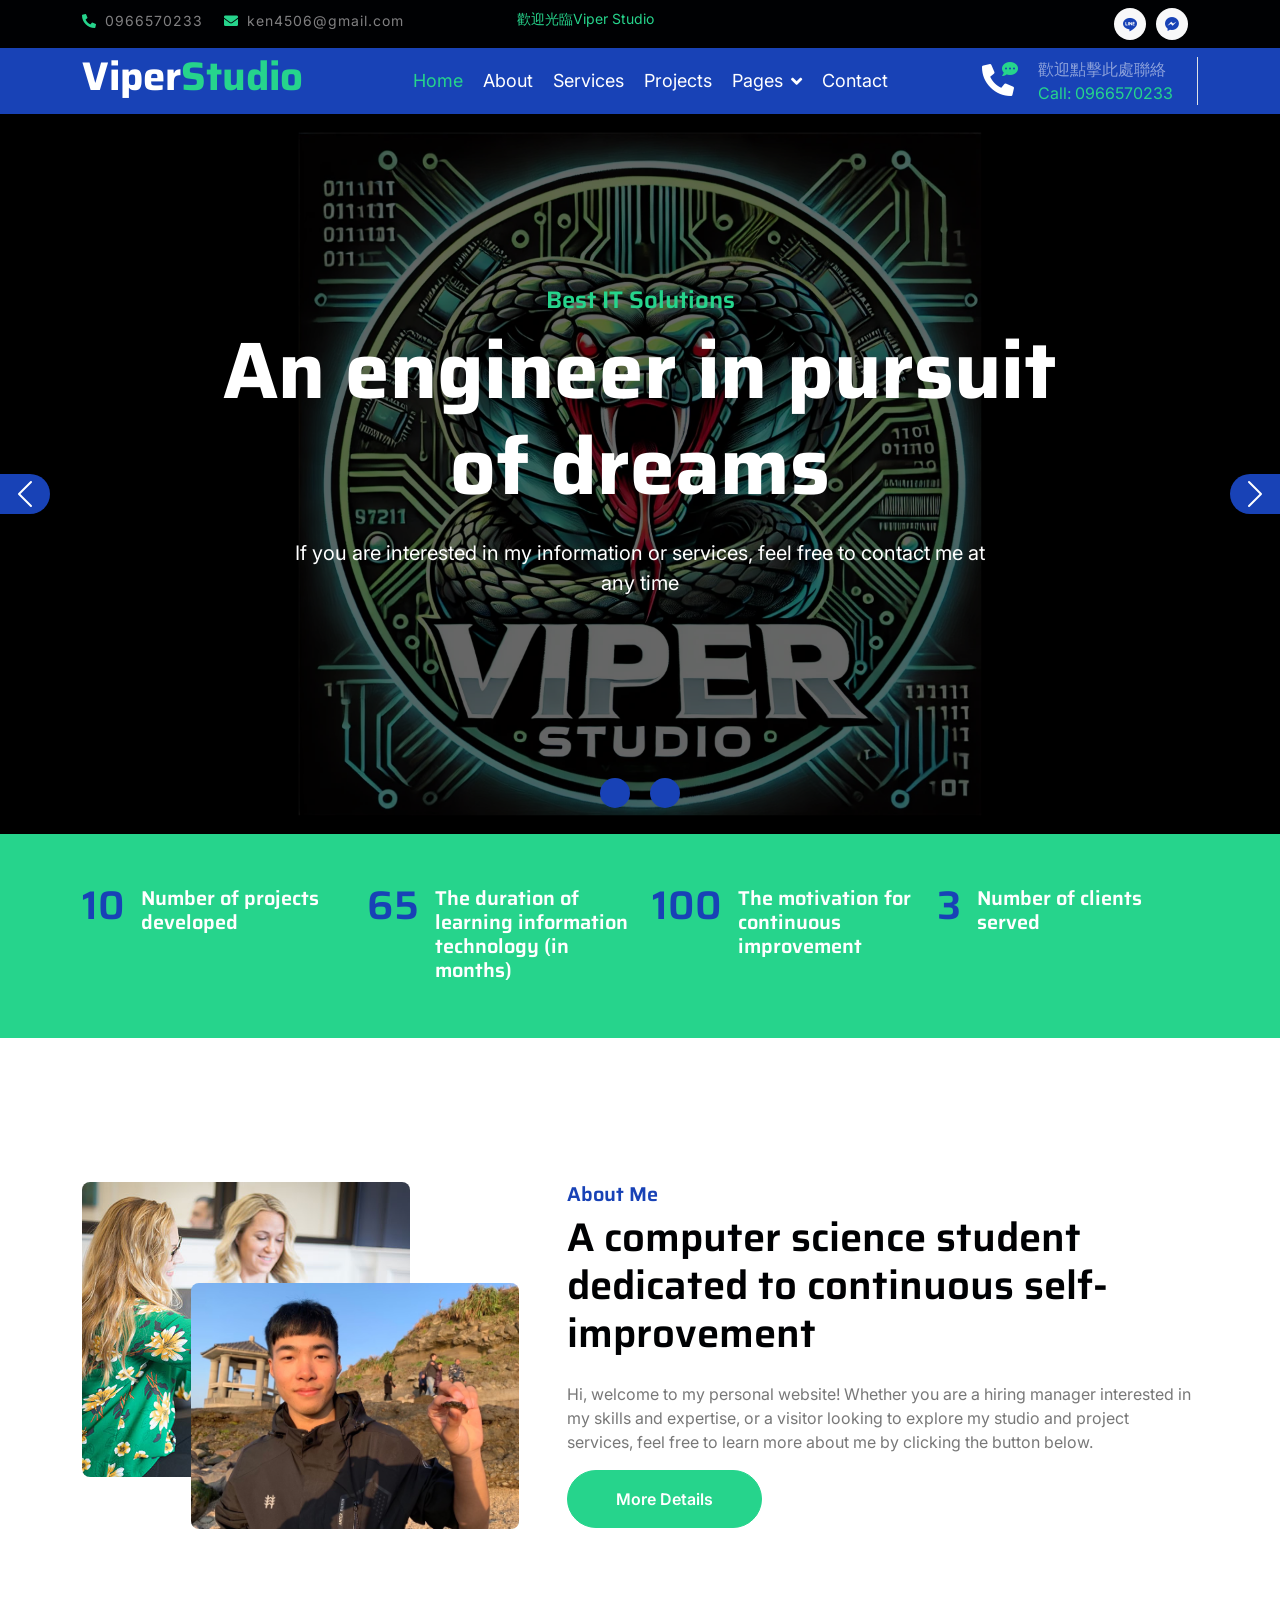
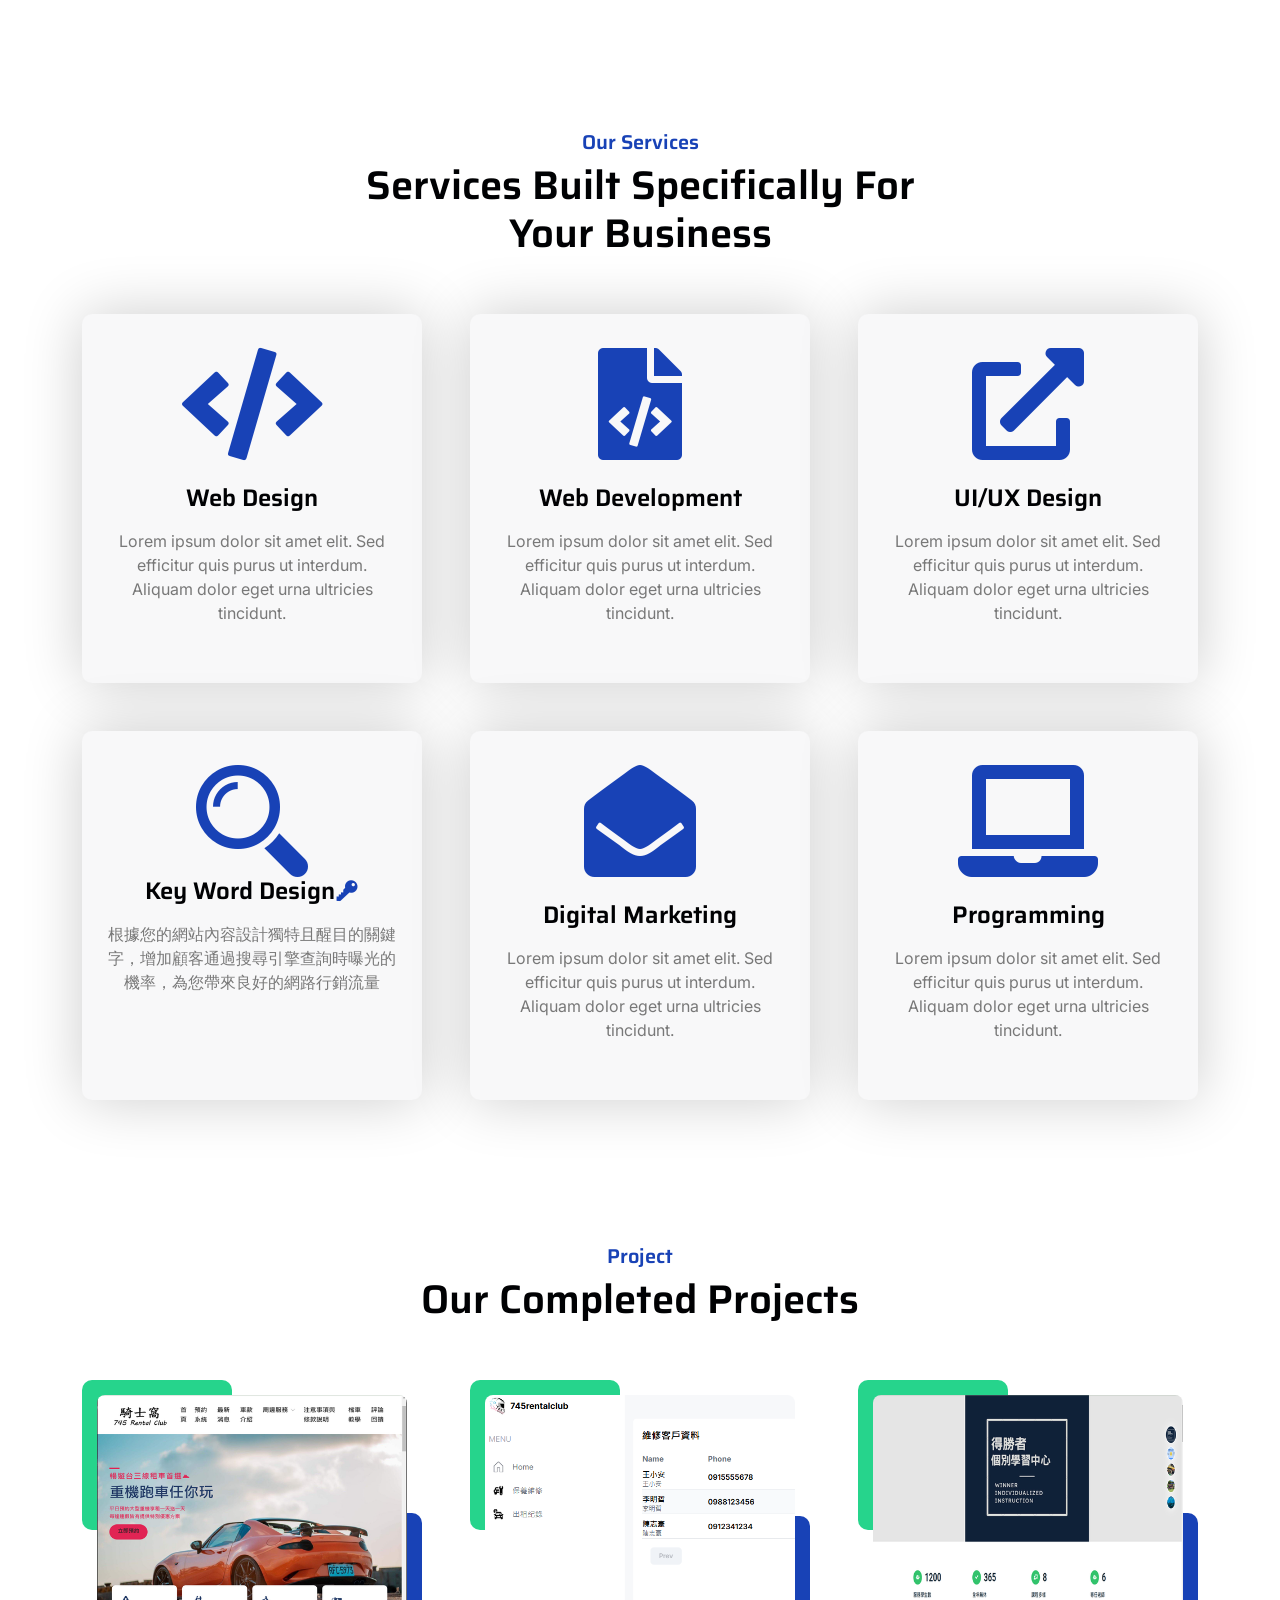
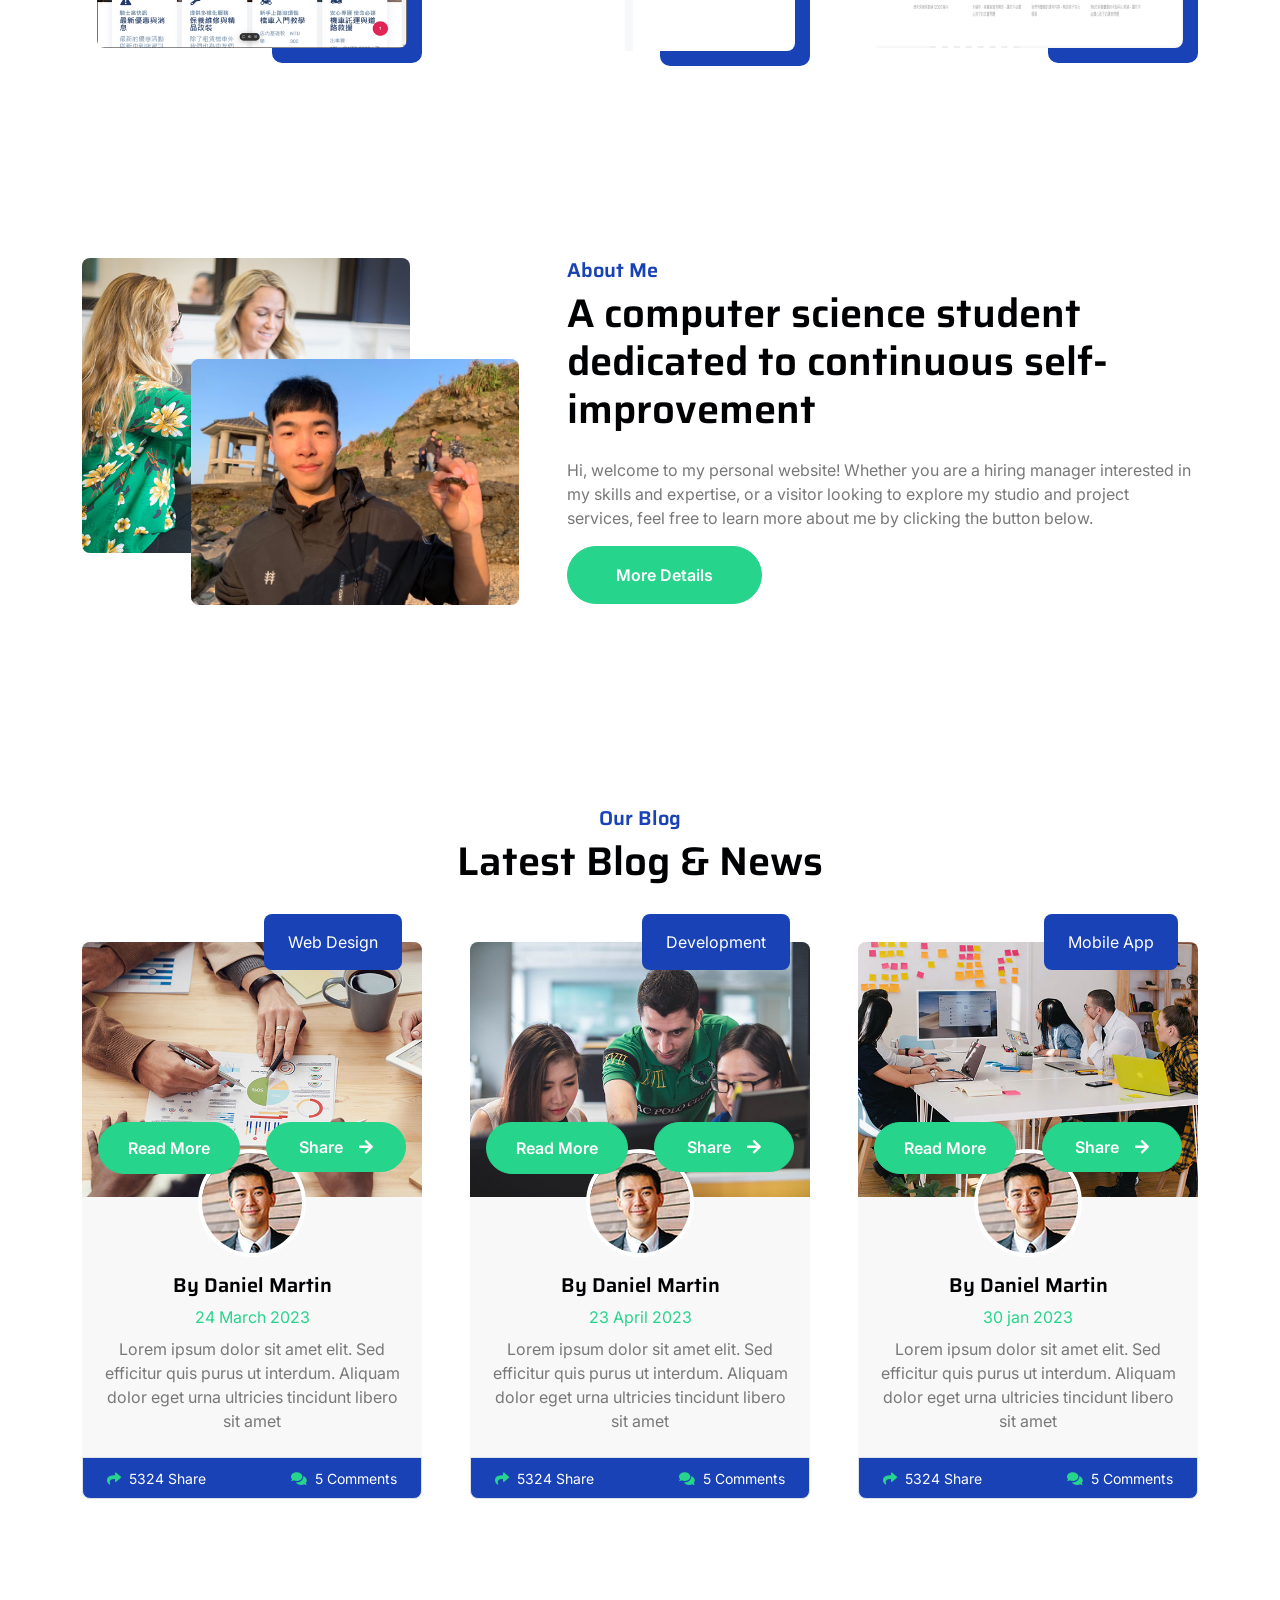
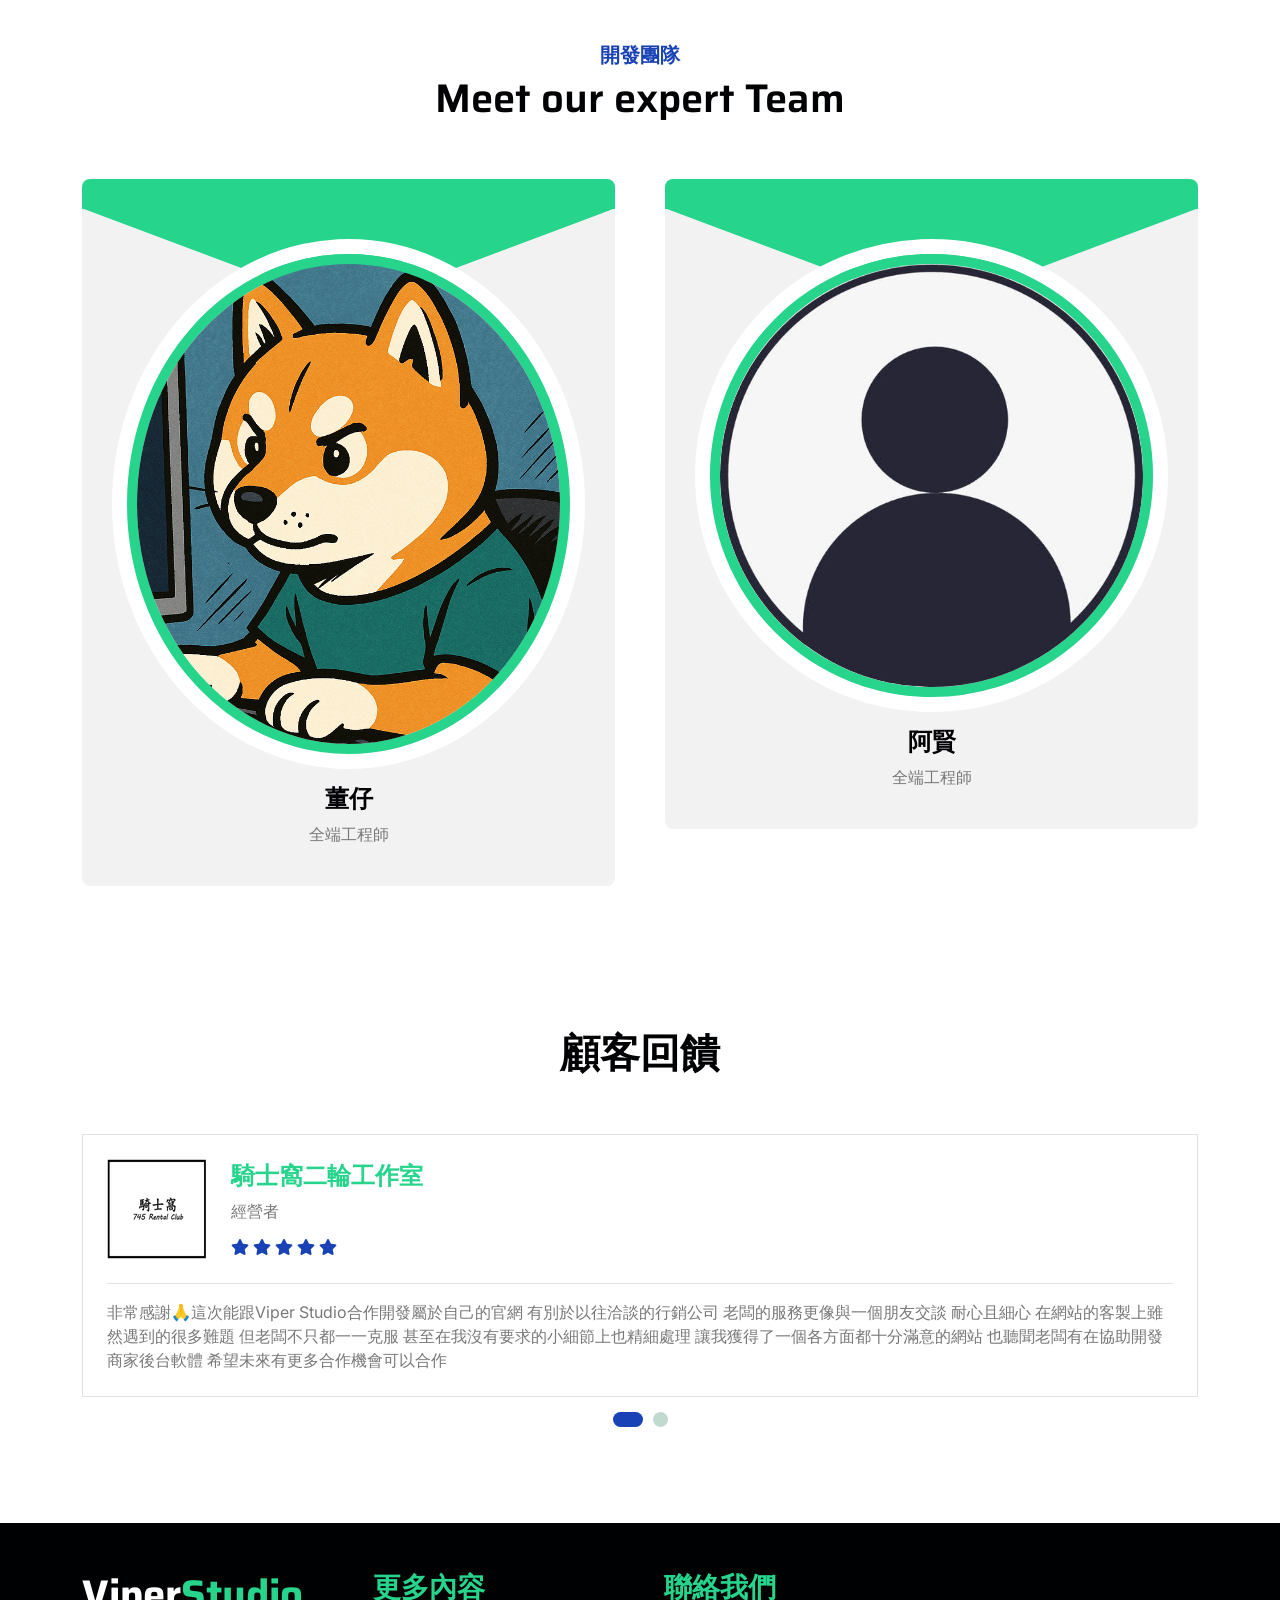
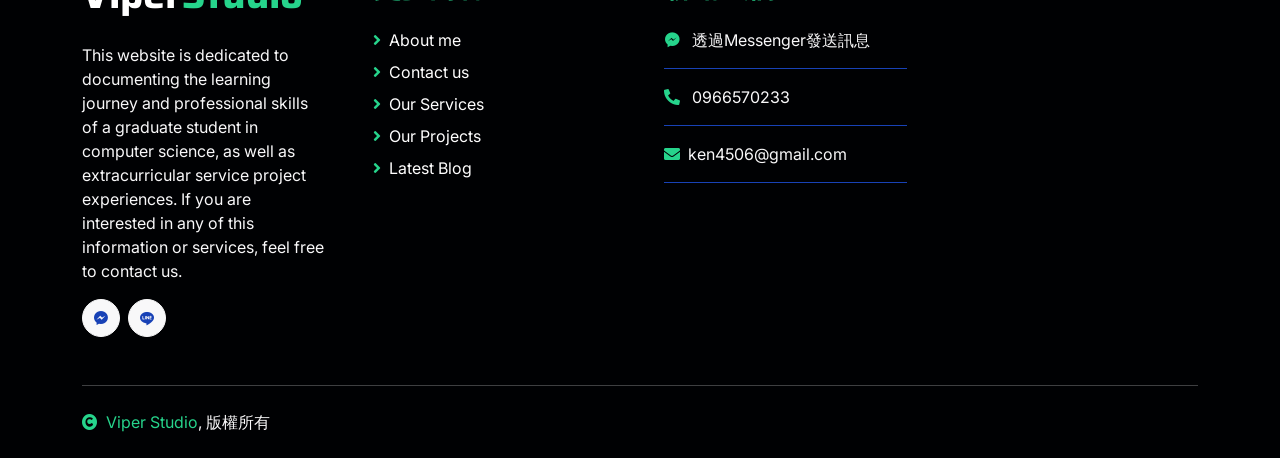
==== index.html @ 70452a07 "index our team" ====
<!DOCTYPE html>
<html lang="en">

    <head>
        <meta charset="utf-8">
        <title>Viper Studio-一個追逐夢想的資工人</title>
        <meta content="width=device-width, initial-scale=1.0" name="viewport">
        <meta content="" name="keywords">
        <meta content="" name="description">
        <meta name="viewport" content="width=device-width, initial-scale=0.7, minimun-scale=0.5, maximun-scale=2.0, user-scalable=yes"/>
        
        <!-- Favicon  title logo -->
        <link rel="shortcut icon" type="image/x-icon" href="./img/logo-original.png" />
        
        <!-- Icon Font -->
        <link rel="stylesheet" href="./plugins/icofont/icofont.min.css">

        <!-- Google Web Fonts -->
        <link rel="preconnect" href="https://fonts.googleapis.com">
        <link rel="preconnect" href="https://fonts.gstatic.com" crossorigin>
        <link href="https://fonts.googleapis.com/css2?family=Inter:wght@400;500;600&family=Saira:wght@500;600;700&display=swap" rel="stylesheet"> 

        <!-- Icon Font Stylesheet -->
        <link href="https://cdnjs.cloudflare.com/ajax/libs/font-awesome/5.10.0/css/all.min.css" rel="stylesheet">
        <link href="https://cdn.jsdelivr.net/npm/bootstrap-icons@1.4.1/font/bootstrap-icons.css" rel="stylesheet">

        <!-- Libraries Stylesheet -->
        <link href="lib/animate/animate.min.css" rel="stylesheet">
        <link href="lib/owlcarousel/assets/owl.carousel.min.css" rel="stylesheet">

        <!-- Customized Bootstrap Stylesheet -->
        <link href="css/bootstrap.min.css" rel="stylesheet">

        <!-- Template Stylesheet -->
        <link href="css/style.css" rel="stylesheet">
    </head>

    <body>
        <!-- Spinner Start -->
        <div id="spinner" class="show position-fixed translate-middle w-100 vh-100 top-50 start-50 d-flex align-items-center justify-content-center">
            <div class="spinner-grow text-primary" role="status"></div>
        </div>
        <!-- Spinner End -->

        <!-- Topbar Start -->
        <div class="container-fluid bg-dark py-2 d-md-flex">
            <div class="container">
                <div class="d-flex justify-content-between topbar">
                    <div class="top-info">
                        <small class="me-3"><a class="text-white-50" href="tel:0966570233"><i class="fas fa-phone-alt me-2 text-secondary"></i>0966570233</a></small>
                        <small class="me-3"><a class="text-white-50" href="mailto:ken4506@gmail.com"><i class="fas fa-envelope me-2 text-secondary"></i>ken4506@gmail.com</a></small>                        
                    </div>
                    <div id="note" class="text-secondary d-none d-xl-flex"><small>歡迎光臨Viper Studio</small></div>
                    <div class="top-link">
                        <a href="https://line.me/ti/p/LN_LWEZvho" class="bg-light nav-fill btn btn-sm-square rounded-circle"><i class="fab icofont-line text-primary"></i></a>
                        <a href="https://m.me/hsingtzu" class="bg-light nav-fill btn btn-sm-square rounded-circle"><i class="fab icofont-facebook-messenger text-primary"></i></a>
                        <!-- <a href="" class="bg-light nav-fill btn btn-sm-square rounded-circle"><i class="fab fa-facebook-f text-primary"></i></a> -->
                        <!-- <a href="" class="bg-light nav-fill btn btn-sm-square rounded-circle me-0"><i class="fab fa-linkedin-in text-primary"></i></a> -->
                    </div>
                </div>
            </div>
        </div>
        <!-- Topbar End -->

        <!-- Navbar Start -->
        <div class="container-fluid bg-primary">
            <div class="container">
                <nav class="navbar navbar-dark navbar-expand-lg py-0">
                    <a href="index.html" class="navbar-brand">                        
                        <h1 class="text-white fw-bold d-block">Viper<span class="text-secondary">Studio</span> </h1>
                    </a>
                    <button type="button" class="navbar-toggler me-0" data-bs-toggle="collapse" data-bs-target="#navbarCollapse">
                        <span class="navbar-toggler-icon"></span>
                    </button>
                    <div class="collapse navbar-collapse bg-transparent" id="navbarCollapse">
                        <div class="navbar-nav ms-auto mx-xl-auto p-0">
                            <a href="index.html" class="nav-item nav-link active text-secondary">Home</a>
                            <a href="about.html" class="nav-item nav-link">About</a>
                            <a href="service.html" class="nav-item nav-link">Services</a>
                            <a href="project.html" class="nav-item nav-link">Projects</a>
                            <div class="nav-item dropdown">
                                <a href="#" class="nav-link dropdown-toggle" data-bs-toggle="dropdown">Pages</a>
                                <div class="dropdown-menu rounded">
                                    <a href="blog.html" class="dropdown-item">Our Blog</a>
                                    <a href="team.html" class="dropdown-item">Our Team</a>
                                    <a href="testimonial.html" class="dropdown-item">Testimonial</a>
                                    <a href="404.html" class="dropdown-item">404 Page</a>
                                </div>
                            </div>
                            <a href="contact.html" class="nav-item nav-link">Contact</a>
                        </div>
                    </div>
                    <div class="d-none d-xl-flex flex-shirink-0">
                        <div id="phone-tada" class="d-flex align-items-center justify-content-center me-4">
                            <a href="tel:0966570233" class="position-relative animated tada infinite">
                                <i class="fa fa-phone-alt text-white fa-2x"></i>
                                <div class="position-absolute" style="top: -7px; left: 20px;">
                                    <span><i class="fa fa-comment-dots text-secondary"></i></span>
                                </div>
                            </a>
                        </div>
                        <div class="d-flex flex-column pe-4 border-end">
                            <span class="text-white-50">歡迎點擊此處聯絡</span>
                            <span class="text-secondary"><a href="tel:0966570233" class="text-secondary">Call: 0966570233</a></span>
                        </div>                        
                    </div>
                </nav>
            </div>
        </div>
        <!-- Navbar End -->

        <!-- Carousel Start -->
        <div class="container-fluid px-0">
            <div id="carouselId" class="carousel slide" data-bs-ride="carousel">
                <ol class="carousel-indicators">
                    <li data-bs-target="#carouselId" data-bs-slide-to="0" class="active" aria-current="true" aria-label="First slide"></li>
                    <li data-bs-target="#carouselId" data-bs-slide-to="1" aria-label="Second slide"></li>
                </ol>
                <div class="carousel-inner" role="listbox">
                    <div class="carousel-item active">
                        <img src="img/logo.png" class="img-fluid" alt="First slide">
                        <div class="carousel-caption">
                            <div class="container carousel-content">
                                <h6 class="text-secondary h4 animated fadeInUp">Best IT Solutions</h6>
                                <h1 class="text-white display-1 mb-4 animated fadeInRight">An engineer in pursuit of dreams</h1>
                                <p class="mb-4 text-white fs-5 animated fadeInDown">If you are interested in my information or services, feel free to contact me at any time</p>
                                <!-- <a href="" class="me-2"><button type="button" class="px-4 py-sm-3 px-sm-5 btn btn-primary rounded-pill carousel-content-btn1 animated fadeInLeft">Read More</button></a> -->
                                <!-- <a href="" class="ms-2"><button type="button" class="px-4 py-sm-3 px-sm-5 btn btn-primary rounded-pill carousel-content-btn2 animated fadeInRight">Contact Us</button></a> -->
                            </div>
                        </div>
                    </div>
                    <div class="carousel-item">
                        <img src="img/about/dog-engineer.png" class="img-fluid" alt="Second slide" style="width: 100%; height: auto; display: block; object-fit: cover;">
                        <div class="carousel-caption">
                            <div class="container carousel-content">
                                <h6 class="text-secondary h4 animated fadeInUp">Best IT Solutions</h6>
                                <h1 class="text-white display-1 mb-4 animated fadeInLeft">An engineer in pursuit of dreams</h1>
                                <p class="mb-4 text-white fs-5 animated fadeInDown">If you are interested in my information or services, feel free to contact me at any time</p>
                                <!-- <a href="" class="me-2"><button type="button" class="px-4 py-sm-3 px-sm-5 btn btn-primary rounded-pill carousel-content-btn1 animated fadeInLeft">Read More</button></a> -->
                                <!-- <a href="" class="ms-2"><button type="button" class="px-4 py-sm-3 px-sm-5 btn btn-primary rounded-pill carousel-content-btn2 animated fadeInRight">Contact Us</button></a> -->
                            </div>
                        </div>
                    </div>
                </div>
                <button class="carousel-control-prev" type="button" data-bs-target="#carouselId" data-bs-slide="prev">
                    <span class="carousel-control-prev-icon" aria-hidden="true"></span>
                    <span class="visually-hidden">Previous</span>
                </button>
                <button class="carousel-control-next" type="button" data-bs-target="#carouselId" data-bs-slide="next">
                    <span class="carousel-control-next-icon" aria-hidden="true"></span>
                    <span class="visually-hidden">Next</span>
                </button>
            </div>
        </div>
        <!-- Carousel End -->


        <!-- Fact Start -->
        <div class="container-fluid bg-secondary py-5">
            <div class="container">
                <div class="row">
                    <div class="col-lg-3 wow fadeIn" data-wow-delay=".1s">
                        <div class="d-flex counter">
                            <h1 class="me-3 text-primary counter-value">10</h1>
                            <h5 class="text-white mt-1">Number of projects developed</h5>
                        </div>
                    </div>
                    <div class="col-lg-3 wow fadeIn" data-wow-delay=".3s">
                        <div class="d-flex counter">
                            <h1 class="me-3 text-primary counter-value">65</h1>
                            <h5 class="text-white mt-1">The duration of learning information technology (in months)</h5>
                        </div>
                    </div>
                    <div class="col-lg-3 wow fadeIn" data-wow-delay=".3s">
                        <div class="d-flex counter">
                            <h1 class="me-3 text-primary counter-value">100</h1>                                                       
                            <h5 class="text-white mt-1">The motivation for continuous improvement</h5>
                        </div>
                    </div>
                    <div class="col-lg-3 wow fadeIn" data-wow-delay=".3s">
                        <div class="d-flex counter">
                            <h1 class="me-3 text-primary counter-value">3</h1>
                            <h5 class="text-white mt-1">Number of clients served</h5>
                        </div>
                    </div>
                </div>
            </div>
        </div>
        <!-- Fact End -->       
         
        <!-- About Start -->
        <div class="container-fluid py-5 my-5">
            <div class="container pt-5">
                <div class="row g-5">
                    <div class="col-lg-5 col-md-6 col-sm-12 wow fadeIn" data-wow-delay=".3s">
                        <div class="h-100 position-relative">
                            <img src="img/about-1.jpg" class="img-fluid w-75 rounded" alt="" style="margin-bottom: 25%;">
                            <div class="position-absolute w-75" style="top: 25%; left: 25%;">
                                <img src="img/about/my_photo.jpg" class="img-fluid w-100 rounded" alt="">
                            </div>
                        </div>
                    </div>
                    <div class="col-lg-7 col-md-6 col-sm-12 wow fadeIn" data-wow-delay=".3s">
                        <h5 class="text-primary">About Me</h5>
                        <h1 class="mb-4">A computer science student dedicated to continuous self-improvement</h1>
                        <p>Hi, welcome to my personal website! Whether you are a hiring manager interested in my skills and expertise, or a visitor looking to explore my studio and project services, feel free to learn more about me by clicking the button below.</p>
                        <!-- <p class="mb-4">Pellentesque aliquam dolor eget urna ultricies tincidunt. Nam volutpat libero sit amet leo cursus, ac viverra eros tristique. Morbi quis quam mi. Cras vel gravida eros. Proin scelerisque quam nec elementum viverra. Suspendisse viverra hendrerit diam in tempus.</p> -->
                        <a href="./about.html" class="btn btn-secondary rounded-pill px-5 py-3 text-white">More Details</a>
                    </div>
                </div>
            </div>
        </div>
        <!-- About End -->


        <!-- Services Start -->
        <div class="container-fluid services py-5 mb-5">
            <div class="container">
                <div class="text-center mx-auto pb-5 wow fadeIn" data-wow-delay=".3s" style="max-width: 600px;">
                    <h5 class="text-primary">Our Services</h5>
                    <h1>Services Built Specifically For Your Business</h1>
                </div>
                <div class="row g-5 services-inner">
                    <div class="col-md-6 col-lg-4 wow fadeIn" data-wow-delay=".3s">
                        <div class="services-item bg-light">
                            <div class="p-4 text-center services-content">
                                <div class="services-content-icon">
                                    <i class="fa fa-code fa-7x mb-4 text-primary"></i>
                                    <h4 class="mb-3">Web Design</h4>
                                    <p class="mb-4">Lorem ipsum dolor sit amet elit. Sed efficitur quis purus ut interdum. Aliquam dolor eget urna ultricies tincidunt.</p>
                                    <!-- <a href="" class="btn btn-secondary text-white px-5 py-3 rounded-pill">Read More</a> -->
                                </div>
                            </div>
                        </div>
                    </div>
                    <div class="col-md-6 col-lg-4 wow fadeIn" data-wow-delay=".3s">
                        <div class="services-item bg-light">
                            <div class="p-4 text-center services-content">
                                <div class="services-content-icon">
                                    <i class="fa fa-file-code fa-7x mb-4 text-primary"></i>
                                    <h4 class="mb-3">Web Development</h4>
                                    <p class="mb-4">Lorem ipsum dolor sit amet elit. Sed efficitur quis purus ut interdum. Aliquam dolor eget urna ultricies tincidunt.</p>
                                    <!-- <a href="" class="btn btn-secondary text-white px-5 py-3 rounded-pill">Read More</a> -->
                                </div>
                            </div>
                        </div>
                    </div>
                    <div class="col-md-6 col-lg-4 wow fadeIn" data-wow-delay=".3s">
                        <div class="services-item bg-light">
                            <div class="p-4 text-center services-content">
                                <div class="services-content-icon">
                                    <i class="fa fa-external-link-alt fa-7x mb-4 text-primary"></i>
                                    <h4 class="mb-3">UI/UX Design</h4>
                                    <p class="mb-4">Lorem ipsum dolor sit amet elit. Sed efficitur quis purus ut interdum. Aliquam dolor eget urna ultricies tincidunt.</p>
                                    <!-- <a href="" class="btn btn-secondary text-white px-5 py-3 rounded-pill">Read More</a> -->
                                </div>
                            </div>
                        </div>
                    </div>
                    <div class="col-md-6 col-lg-4 wow fadeIn" data-wow-delay=".3s">
                        <div class="services-item bg-light">
                            <div class="p-4 text-center services-content">
                                <div class="services-content-icon">
                                    <i class="icofont-search-2 fa-7x mb-4 text-primary"></i>
                                    <h4 class="mb-3">Key Word Design<i class="icofont-key mb-4 text-primary"></i></h4>
                                    <p class="mb-4">根據您的網站內容設計獨特且醒目的關鍵字，增加顧客通過搜尋引擎查詢時曝光的機率，為您帶來良好的網路行銷流量</p>
                                    <!-- <a href="" class="btn btn-secondary text-white px-5 py-3 rounded-pill">Read More</a> -->
                                </div>
                                
                            </div>
                        </div>
                    </div>
                    <div class="col-md-6 col-lg-4 wow fadeIn" data-wow-delay=".3s">
                        <div class="services-item bg-light">
                            <div class="p-4 text-center services-content">
                                <div class="services-content-icon">
                                    <i class="fa fa-envelope-open fa-7x mb-4 text-primary"></i>
                                    <h4 class="mb-3">Digital Marketing</h4>
                                    <p class="mb-4">Lorem ipsum dolor sit amet elit. Sed efficitur quis purus ut interdum. Aliquam dolor eget urna ultricies tincidunt.</p>
                                    <!-- <a href="" class="btn btn-secondary text-white px-5 py-3 rounded-pill">Read More</a> -->
                                </div>
                            </div>
                        </div>
                    </div>
                    <div class="col-md-6 col-lg-4 wow fadeIn" data-wow-delay=".3s">
                        <div class="services-item bg-light">
                            <div class="p-4 text-center services-content">
                                <div class="services-content-icon">
                                    <i class="fas fa-laptop fa-7x mb-4 text-primary"></i>
                                    <h4 class="mb-3">Programming</h4>
                                    <p class="mb-4">Lorem ipsum dolor sit amet elit. Sed efficitur quis purus ut interdum. Aliquam dolor eget urna ultricies tincidunt.</p>
                                    <!-- <a href="" class="btn btn-secondary text-white px-5 py-3 rounded-pill">Read More</a> -->
                                </div>
                            </div>
                        </div>
                    </div>
                </div>
            </div>
        </div>
        <!-- Services End -->


        <!-- Project Start -->
        <div class="container-fluid project py-5 mb-5">
            <div class="container">
                <div class="text-center mx-auto pb-5 wow fadeIn" data-wow-delay=".3s" style="max-width: 600px;">
                    <h5 class="text-primary">Project</h5>
                    <h1>Our Completed Projects</h1>
                </div>
                <div class="row g-5">
                    <div class="col-md-6 col-lg-4 wow fadeIn" data-wow-delay=".3s">
                        <div class="project-item">
                            <div class="project-img">
                                <img src="img/project/745.png" class="img-fluid w-100 rounded" alt="">
                                <div class="project-content">
                                    <a href="https://745-rental-club.vercel.app/" class="text-center">
                                        <h4 class="text-secondary">精緻網頁設計與開發</h4>
                                        <p class="m-0 text-white">客製化官方網站</p>
                                    </a>
                                </div>
                            </div>
                        </div>
                    </div>
                    <div class="col-md-6 col-lg-4 wow fadeIn" data-wow-delay=".3s">
                        <div class="project-item">
                            <div class="project-img">
                                <img src="img/project/745_maintain.png" class="img-fluid w-100 rounded" alt="">
                                <div class="project-content">
                                    <a href="#" class="text-center">
                                        <h4 class="text-secondary">前後端系統整合</h4>
                                        <p class="m-0 text-white">維修與租賃紀錄系統</p>
                                    </a>
                                </div>
                            </div>
                        </div>
                    </div>
                    <div class="col-md-6 col-lg-4 wow fadeIn" data-wow-delay=".3s">
                        <div class="project-item">
                            <div class="project-img">
                                <img src="img/project/vector.png" class="img-fluid w-100 rounded" alt="">
                                <div class="project-content">
                                    <a href="https://winner-individualized-instruction-kentung52.vercel.app/" class="text-center">
                                        <h4 class="text-secondary">精緻網頁設計</h4>
                                        <p class="m-0 text-white">客製化官方網站</p>
                                    </a>
                                </div>
                            </div>
                        </div>
                    </div>
                   
                </div>
            </div>
        </div>
        <!-- Project End -->


        <!-- About Start -->
        <div class="container-fluid py-5 my-5">
            <div class="container pt-5">
                <div class="row g-5">
                    <div class="col-lg-5 col-md-6 col-sm-12 wow fadeIn" data-wow-delay=".3s">
                        <div class="h-100 position-relative">
                            <img src="img/about-1.jpg" class="img-fluid w-75 rounded" alt="" style="margin-bottom: 25%;">
                            <div class="position-absolute w-75" style="top: 25%; left: 25%;">
                                <img src="img/about/my_photo.jpg" class="img-fluid w-100 rounded" alt="">
                            </div>
                        </div>
                    </div>
                    <div class="col-lg-7 col-md-6 col-sm-12 wow fadeIn" data-wow-delay=".3s">
                        <h5 class="text-primary">About Me</h5>
                        <h1 class="mb-4">A computer science student dedicated to continuous self-improvement</h1>
                        <p>Hi, welcome to my personal website! Whether you are a hiring manager interested in my skills and expertise, or a visitor looking to explore my studio and project services, feel free to learn more about me by clicking the button below.</p>
                        <!-- <p class="mb-4">Pellentesque aliquam dolor eget urna ultricies tincidunt. Nam volutpat libero sit amet leo cursus, ac viverra eros tristique. Morbi quis quam mi. Cras vel gravida eros. Proin scelerisque quam nec elementum viverra. Suspendisse viverra hendrerit diam in tempus.</p> -->
                        <a href="./about.html" class="btn btn-secondary rounded-pill px-5 py-3 text-white">More Details</a>
                    </div>
                </div>
            </div>
        </div>
        <!-- About End -->


        <!-- Blog Start -->
        <div class="container-fluid blog py-5 mb-5">
            <div class="container">
                <div class="text-center mx-auto pb-5 wow fadeIn" data-wow-delay=".3s" style="max-width: 600px;">
                    <h5 class="text-primary">Our Blog</h5>
                    <h1>Latest Blog & News</h1>
                </div>
                <div class="row g-5 justify-content-center">
                    <div class="col-lg-6 col-xl-4 wow fadeIn" data-wow-delay=".3s">
                        <div class="blog-item position-relative bg-light rounded">
                            <img src="img/blog-1.jpg" class="img-fluid w-100 rounded-top" alt="">
                            <span class="position-absolute px-4 py-3 bg-primary text-white rounded" style="top: -28px; right: 20px;">Web Design</span>
                            <div class="blog-btn d-flex justify-content-between position-relative px-3" style="margin-top: -75px;">
                                <div class="blog-icon btn btn-secondary px-3 rounded-pill my-auto">
                                    <a href="" class="btn text-white">Read More</a>
                                </div>
                                <div class="blog-btn-icon btn btn-secondary px-4 py-3 rounded-pill ">
                                    <div class="blog-icon-1">
                                        <p class="text-white px-2">Share<i class="fa fa-arrow-right ms-3"></i></p>
                                    </div>
                                    <div class="blog-icon-2">
                                        <a href="" class="btn me-1"><i class="fab fa-facebook-f text-white"></i></a>
                                        <a href="" class="btn me-1"><i class="fab fa-twitter text-white"></i></a>
                                        <a href="" class="btn me-1"><i class="fab fa-instagram text-white"></i></a>
                                    </div>
                                </div>
                            </div>
                            <div class="blog-content text-center position-relative px-3" style="margin-top: -25px;">
                                <img src="img/admin.jpg" class="img-fluid rounded-circle border border-4 border-white mb-3" alt="">
                                <h5 class="">By Daniel Martin</h5>
                                <span class="text-secondary">24 March 2023</span>
                                <p class="py-2">Lorem ipsum dolor sit amet elit. Sed efficitur quis purus ut interdum. Aliquam dolor eget urna ultricies tincidunt libero sit amet</p>
                            </div>
                            <div class="blog-coment d-flex justify-content-between px-4 py-2 border bg-primary rounded-bottom">
                                <a href="" class="text-white"><small><i class="fas fa-share me-2 text-secondary"></i>5324 Share</small></a>
                                <a href="" class="text-white"><small><i class="fa fa-comments me-2 text-secondary"></i>5 Comments</small></a>
                            </div>
                        </div>
                    </div>
                    <div class="col-lg-6 col-xl-4 wow fadeIn" data-wow-delay=".3s">
                        <div class="blog-item position-relative bg-light rounded">
                            <img src="img/blog-2.jpg" class="img-fluid w-100 rounded-top" alt="">
                            <span class="position-absolute px-4 py-3 bg-primary text-white rounded" style="top: -28px; right: 20px;">Development</span>
                            <div class="blog-btn d-flex justify-content-between position-relative px-3" style="margin-top: -75px;">
                                <div class="blog-icon btn btn-secondary px-3 rounded-pill my-auto">
                                    <a href="" class="btn text-white ">Read More</a>
                                </div>
                                <div class="blog-btn-icon btn btn-secondary px-4 py-3 rounded-pill ">
                                    <div class="blog-icon-1">
                                        <p class="text-white px-2">Share<i class="fa fa-arrow-right ms-3"></i></p>
                                    </div>
                                    <div class="blog-icon-2">
                                        <a href="" class="btn me-1"><i class="fab fa-facebook-f text-white"></i></a>
                                        <a href="" class="btn me-1"><i class="fab fa-twitter text-white"></i></a>
                                        <a href="" class="btn me-1"><i class="fab fa-instagram text-white"></i></a>
                                    </div>
                                </div>
                            </div>
                            <div class="blog-content text-center position-relative px-3" style="margin-top: -25px;">
                                <img src="img/admin.jpg" class="img-fluid rounded-circle border border-4 border-white mb-3" alt="">
                                <h5 class="">By Daniel Martin</h5>
                                <span class="text-secondary">23 April 2023</span>
                                <p class="py-2">Lorem ipsum dolor sit amet elit. Sed efficitur quis purus ut interdum. Aliquam dolor eget urna ultricies tincidunt libero sit amet</p>
                            </div>
                            <div class="blog-coment d-flex justify-content-between px-4 py-2 border bg-primary rounded-bottom">
                                <a href="" class="text-white"><small><i class="fas fa-share me-2 text-secondary"></i>5324 Share</small></a>
                                <a href="" class="text-white"><small><i class="fa fa-comments me-2 text-secondary"></i>5 Comments</small></a>
                            </div>
                        </div>
                    </div>
                    <div class="col-lg-6 col-xl-4 wow fadeIn" data-wow-delay=".3s">
                        <div class="blog-item position-relative bg-light rounded">
                            <img src="img/blog-3.jpg" class="img-fluid w-100 rounded-top" alt="">
                            <span class="position-absolute px-4 py-3 bg-primary text-white rounded" style="top: -28px; right: 20px;">Mobile App</span>
                            <div class="blog-btn d-flex justify-content-between position-relative px-3" style="margin-top: -75px;">
                                <div class="blog-icon btn btn-secondary px-3 rounded-pill my-auto">
                                    <a href="" class="btn text-white ">Read More</a>
                                </div>
                                <div class="blog-btn-icon btn btn-secondary px-4 py-3 rounded-pill ">
                                    <div class="blog-icon-1">
                                        <p class="text-white px-2">Share<i class="fa fa-arrow-right ms-3"></i></p>
                                    </div>
                                    <div class="blog-icon-2">
                                        <a href="" class="btn me-1"><i class="fab fa-facebook-f text-white"></i></a>
                                        <a href="" class="btn me-1"><i class="fab fa-twitter text-white"></i></a>
                                        <a href="" class="btn me-1"><i class="fab fa-instagram text-white"></i></a>
                                    </div>
                                </div>
                            </div>
                            <div class="blog-content text-center position-relative px-3" style="margin-top: -25px;">
                                <img src="img/admin.jpg" class="img-fluid rounded-circle border border-4 border-white mb-3" alt="">
                                <h5 class="">By Daniel Martin</h5>
                                <span class="text-secondary">30 jan 2023</span>
                                <p class="py-2">Lorem ipsum dolor sit amet elit. Sed efficitur quis purus ut interdum. Aliquam dolor eget urna ultricies tincidunt libero sit amet</p>
                            </div>
                            <div class="blog-coments d-flex justify-content-between px-4 py-2 border bg-primary rounded-bottom">
                                <a href="" class="text-white"><small><i class="fas fa-share me-2 text-secondary"></i>5324 Share</small></a>
                                <a href="" class="text-white"><small><i class="fa fa-comments me-2 text-secondary"></i>5 Comments</small></a>
                            </div>
                        </div>
                    </div>
                </div>
            </div>
        </div>
        <!-- Blog End -->


        <!-- Team Start -->
        <div class="container-fluid py-5 mb-5 team">
            <div class="container">
                <div class="text-center mx-auto pb-5 wow fadeIn" data-wow-delay=".3s" style="max-width: 600px;">
                    <h5 class="text-primary">開發團隊</h5>
                    <h1>Meet our expert Team</h1>
                </div>
                <div class="owl-carousel team-carousel wow fadeIn" data-wow-delay=".3s">
                    <div class="rounded team-item">
                        <div class="team-content">
                            <div class="team-img-icon">
                                <div class="team-img rounded-circle">
                                    <img src="img/index/team_number/dog-engineer.png" class="img-fluid w-100 rounded-circle" alt="">
                                </div>
                                <div class="team-name text-center py-3">
                                    <h4 class="">董仔</h4>
                                    <p class="m-0">全端工程師</p>
                                </div>
                                <div class="team-icon d-flex justify-content-center pb-4">
                                    <!-- <a class="btn btn-square btn-secondary text-white rounded-circle m-1" href=""><i class="fab fa-facebook-f"></i></a>
                                    <a class="btn btn-square btn-secondary text-white rounded-circle m-1" href=""><i class="fab fa-twitter"></i></a>
                                    <a class="btn btn-square btn-secondary text-white rounded-circle m-1" href=""><i class="fab fa-instagram"></i></a>
                                    <a class="btn btn-square btn-secondary text-white rounded-circle m-1" href=""><i class="fab fa-linkedin-in"></i></a> -->
                                </div>
                            </div>
                        </div>
                    </div>
                    <div class="rounded team-item">
                        <div class="team-content">
                            <div class="team-img-icon">
                                <div class="team-img rounded-circle">
                                    <img src="img/index/team_number/parent_head.jpg" class="img-fluid w-100 rounded-circle" alt="">
                                </div>
                                <div class="team-name text-center py-3">
                                    <h4 class="">阿賢</h4>
                                    <p class="m-0">全端工程師</p>
                                </div>
                                <div class="team-icon d-flex justify-content-center pb-4">
                                    <!-- <a class="btn btn-square btn-secondary text-white rounded-circle m-1" href=""><i class="fab fa-facebook-f"></i></a>
                                    <a class="btn btn-square btn-secondary text-white rounded-circle m-1" href=""><i class="fab fa-twitter"></i></a>
                                    <a class="btn btn-square btn-secondary text-white rounded-circle m-1" href=""><i class="fab fa-instagram"></i></a>
                                    <a class="btn btn-square btn-secondary text-white rounded-circle m-1" href=""><i class="fab fa-linkedin-in"></i></a> -->
                                </div>
                            </div>
                        </div>
                    </div>                    
                    
                </div>
            </div>
        </div>
        <!-- Team End -->

        <!-- Testimonial Start -->
        <div class="container-fluid testimonial py-5 mb-5">
            <div class="container">
                <div class="text-center mx-auto pb-5 wow fadeIn" data-wow-delay=".3s" style="max-width: 600px;">
                    <!-- <h5 class="text-primary">Our Testimonial</h5> -->
                    <h1>顧客回饋</h1>
                </div>
                <div class="owl-carousel testimonial-carousel wow fadeIn" data-wow-delay=".3s">
                    <div class="testimonial-item border p-4">
                        <div class="d-flex align-items-center">
                            <div class="">
                                <img src="img/testimonial/745-rental-club.png" alt="">
                            </div>
                            <div class="ms-4">
                                <h4 class="text-secondary">騎士窩二輪工作室</h4>
                                <p class="m-0 pb-3">經營者</p>
                                <div class="d-flex pe-5">
                                    <i class="fas fa-star me-1 text-primary"></i>
                                    <i class="fas fa-star me-1 text-primary"></i>
                                    <i class="fas fa-star me-1 text-primary"></i>
                                    <i class="fas fa-star me-1 text-primary"></i>
                                    <i class="fas fa-star me-1 text-primary"></i>
                                </div>
                            </div>
                        </div>
                        <div class="border-top mt-4 pt-3">
                            <p class="mb-0">非常感謝🙏這次能跟Viper Studio合作開發屬於自己的官網 有別於以往洽談的行銷公司 老闆的服務更像與一個朋友交談 耐心且細心 在網站的客製上雖然遇到的很多難題 但老闆不只都一一克服 甚至在我沒有要求的小細節上也精細處理 讓我獲得了一個各方面都十分滿意的網站 也聽聞老闆有在協助開發商家後台軟體 希望未來有更多合作機會可以合作</p>
                        </div>
                    </div>
                    <div class="testimonial-item border p-4">
                        <div class=" d-flex align-items-center">
                            <div class="">
                                <img src="img/testimonial/vector.jpg" alt="">
                            </div>
                            <div class="ms-4">
                                <h4 class="text-secondary">得勝者個別學習中心</h4>
                                <p class="m-0 pb-3">經營者</p>
                                <div class="d-flex pe-5">
                                    <i class="fas fa-star me-1 text-primary"></i>
                                    <i class="fas fa-star me-1 text-primary"></i>
                                    <i class="fas fa-star me-1 text-primary"></i>
                                    <i class="fas fa-star me-1 text-primary"></i>
                                    <i class="fas fa-star me-1 text-primary"></i>
                                </div>
                            </div>
                        </div>
                        <div class="border-top mt-4 pt-3">
                            <p class="mb-0">非常高興能通過這次機會和Viper Studio一起完成我們專屬的官方網站！網站清楚地呈現了我們的服務內容，看起來既專業又吸引人，讓家長和學生都能方便地了解我們的課程和特色，還貼心的為我們提供後續的數位行銷服務。我們對這個成品非常滿意！</p>
                        </div>
                    </div>                    
                </div>
            </div>
        </div>

        <!-- Testimonial End -->


        <!-- Contact Start -->
        <!-- <div class="container-fluid py-5 mb-5">
            <div class="container">
                <div class="text-center mx-auto pb-5 wow fadeIn" data-wow-delay=".3s" style="max-width: 600px;">
                    <h5 class="text-primary">Get In Touch</h5>
                    <h1 class="mb-3">Contact for any query</h1>
                    <p class="mb-2">The contact form is currently inactive. Get a functional and working contact form with Ajax & PHP in a few minutes. Just copy and paste the files, add a little code and you're done. <a href="https://htmlcodex.com/contact-form">Download Now</a>.</p>
                </div>
                <div class="contact-detail position-relative p-5">
                    <div class="row g-5 mb-5 justify-content-center">
                        <div class="col-xl-4 col-lg-6 wow fadeIn" data-wow-delay=".3s">
                            <div class="d-flex bg-light p-3 rounded">
                                <div class="flex-shrink-0 btn-square bg-secondary rounded-circle" style="width: 64px; height: 64px;">
                                    <i class="fas fa-map-marker-alt text-white"></i>
                                </div>
                                <div class="ms-3">
                                    <h4 class="text-primary">Address</h4>
                                    <a href="https://goo.gl/maps/Zd4BCynmTb98ivUJ6" target="_blank" class="h5">23 rank Str, NY</a>
                                </div>
                            </div>
                        </div>
                        <div class="col-xl-4 col-lg-6 wow fadeIn" data-wow-delay=".3s">
                            <div class="d-flex bg-light p-3 rounded">
                                <div class="flex-shrink-0 btn-square bg-secondary rounded-circle" style="width: 64px; height: 64px;">
                                    <i class="fa fa-phone text-white"></i>
                                </div>
                                <div class="ms-3">
                                    <h4 class="text-primary">Call Us</h4>
                                    <a class="h5" href="tel:+0123456789" target="_blank">+012 3456 7890</a>
                                </div>
                            </div>
                        </div>
                        <div class="col-xl-4 col-lg-6 wow fadeIn" data-wow-delay=".3s">
                            <div class="d-flex bg-light p-3 rounded">
                                <div class="flex-shrink-0 btn-square bg-secondary rounded-circle" style="width: 64px; height: 64px;">
                                    <i class="fa fa-envelope text-white"></i>
                                </div>
                                <div class="ms-3">
                                    <h4 class="text-primary">Email Us</h4>
                                    <a class="h5" href="mailto:info@example.com" target="_blank">info@example.com</a>
                                </div>
                            </div>
                        </div>
                    </div>
                    <div class="row g-5">
                        <div class="col-lg-6 wow fadeIn" data-wow-delay=".3s">
                            <div class="p-5 h-100 rounded contact-map">
                                <iframe class="rounded w-100 h-100" src="https://www.google.com/maps/embed?pb=!1m18!1m12!1m3!1d3025.4710403339755!2d-73.82241512404069!3d40.685622471397615!2m3!1f0!2f0!3f0!3m2!1i1024!2i768!4f13.1!3m3!1m2!1s0x89c26749046ee14f%3A0xea672968476d962c!2s123rd%20St%2C%20Queens%2C%20NY%2C%20USA!5e0!3m2!1sen!2sbd!4v1686493221834!5m2!1sen!2sbd" style="border:0;" allowfullscreen="" loading="lazy" referrerpolicy="no-referrer-when-downgrade"></iframe>
                            </div>
                        </div>
                        <div class="col-lg-6 wow fadeIn" data-wow-delay=".3s">
                            <div class="p-5 rounded contact-form">
                                <div class="mb-4">
                                    <input type="text" class="form-control border-0 py-3" placeholder="Your Name">
                                </div>
                                <div class="mb-4">
                                    <input type="email" class="form-control border-0 py-3" placeholder="Your Email">
                                </div>
                                <div class="mb-4">
                                    <input type="text" class="form-control border-0 py-3" placeholder="Project">
                                </div>
                                <div class="mb-4">
                                    <textarea class="w-100 form-control border-0 py-3" rows="6" cols="10" placeholder="Message"></textarea>
                                </div>
                                <div class="text-start">
                                    <button class="btn bg-primary text-white py-3 px-5" type="button">Send Message</button>
                                </div>
                            </div>
                        </div>
                    </div>
                </div>
            </div> 
        </div> -->
        <!-- Contact End -->


        <!-- Footer Start -->
         <div class="container-fluid footer bg-dark wow fadeIn" data-wow-delay=".3s">
            <div class="container pt-5 pb-4">
                <div class="row g-5">
                    <div class="col-lg-3 col-md-6">
                        <a href="index.html">
                            <h1 class="text-white fw-bold d-block">Viper<span class="text-secondary">Studio</span> </h1>
                        </a>
                        <p class="mt-4 text-light">This website is dedicated to documenting the learning journey and professional skills of a graduate student in computer science, as well as extracurricular service project experiences. If you are interested in any of this information or services, feel free to contact us.</p>
                        <div class="d-flex hightech-link">
                            <a href="https://m.me/hsingtzu" class="btn-light nav-fill btn btn-square rounded-circle me-2"><i class="fab icofont-facebook-messenger text-primary"></i></a>
                            <a href="https://line.me/ti/p/LN_LWEZvho" class="btn-light nav-fill btn btn-square rounded-circle me-2"><i class="fab icofont-line text-primary"></i></a>
                            <!-- <a href="" class="btn-light nav-fill btn btn-square rounded-circle me-2"><i class="fab fa-instagram text-primary"></i></a> -->
                            <!-- <a href="" class="btn-light nav-fill btn btn-square rounded-circle me-0"><i class="fab fa-linkedin-in text-primary"></i></a> -->
                        </div>
                    </div>
                    <div class="col-lg-3 col-md-6">
                        <a href="#" class="h3 text-secondary">更多內容</a>
                        <div class="mt-4 d-flex flex-column short-link">
                            <a href="./about.html" class="mb-2 text-white"><i class="fas fa-angle-right text-secondary me-2"></i>About me</a>
                            <a href="./contact.html" class="mb-2 text-white"><i class="fas fa-angle-right text-secondary me-2"></i>Contact us</a>
                            <a href="./service.html" class="mb-2 text-white"><i class="fas fa-angle-right text-secondary me-2"></i>Our Services</a>
                            <a href="./project.html" class="mb-2 text-white"><i class="fas fa-angle-right text-secondary me-2"></i>Our Projects</a>
                            <a href="" class="mb-2 text-white"><i class="fas fa-angle-right text-secondary me-2"></i>Latest Blog</a>
                        </div>
                    </div>
                    <!-- <div class="col-lg-3 col-md-6">
                        <a href="#" class="h3 text-secondary">Help Link</a>
                        <div class="mt-4 d-flex flex-column help-link">
                            <a href="" class="mb-2 text-white"><i class="fas fa-angle-right text-secondary me-2"></i>Terms Of use</a>
                            <a href="" class="mb-2 text-white"><i class="fas fa-angle-right text-secondary me-2"></i>Privacy Policy</a>
                            <a href="" class="mb-2 text-white"><i class="fas fa-angle-right text-secondary me-2"></i>Helps</a>
                            <a href="" class="mb-2 text-white"><i class="fas fa-angle-right text-secondary me-2"></i>FQAs</a>
                            <a href="" class="mb-2 text-white"><i class="fas fa-angle-right text-secondary me-2"></i>Contact</a>
                        </div>
                    </div> -->
                    <div class="col-lg-3 col-md-6">
                        <a href="#" class="h3 text-secondary">聯絡我們</a>
                        <div class="text-white mt-4 d-flex flex-column contact-link">
                            <a href="https://m.me/hsingtzu" class="pb-3 text-light border-bottom border-primary"><i class="fas icofont-facebook-messenger text-secondary me-2"></i> 透過Messenger發送訊息</a>
                            <a href="tel:0966570233" class="py-3 text-light border-bottom border-primary"><i class="fas fa-phone-alt text-secondary me-2"></i> 0966570233</a>
                            <a href="mailto:ken4506@gmail.com" class="py-3 text-light border-bottom border-primary"><i class="fas fa-envelope text-secondary me-2"></i>ken4506@gmail.com</a>
                        </div>
                    </div>
                </div>
                <hr class="text-light mt-5 mb-4">
                <div class="row">
                    <div class="col-md-6 text-center text-md-start">
                        <span class="text-light"><a href="./index.html" class="text-secondary"><i class="fas fa-copyright text-secondary me-2"></i>Viper Studio</a>, 版權所有</span>
                    </div>
                    <div class="col-md-6 text-center text-md-end">
                        <!--/*** This template is free as long as you keep the footer author’s credit link/attribution link/backlink. If you'd like to use the template without the footer author’s credit link/attribution link/backlink, you can purchase the Credit Removal License from "https://htmlcodex.com/credit-removal". Thank you for your support. ***/-->
                        <!-- <span class="text-light">Designed By<a href="https://htmlcodex.com" class="text-secondary">HTML Codex</a> Distributed By <a href="https://themewagon.com">ThemeWagon</a></span> -->
                    </div>
                </div>
            </div>
        </div>
        <!-- Footer End -->


        <!-- Back to Top -->
        <a href="#" class="btn btn-secondary btn-square rounded-circle back-to-top"><i class="fa fa-arrow-up text-white"></i></a>

        
        <!-- JavaScript Libraries -->
        <script src="https://ajax.googleapis.com/ajax/libs/jquery/3.6.4/jquery.min.js"></script>
        <script src="https://cdn.jsdelivr.net/npm/bootstrap@5.0.0/dist/js/bootstrap.bundle.min.js"></script>
        <script src="lib/wow/wow.min.js"></script>
        <script src="lib/easing/easing.min.js"></script>
        <script src="lib/waypoints/waypoints.min.js"></script>
        <script src="lib/owlcarousel/owl.carousel.min.js"></script>

        <!-- Template Javascript -->
        <script src="js/main.js"></script>      
    </body>

</html>
---- css/style.css ----
/*** Spinner Start ***/

#spinner {
    opacity: 0;
    visibility: hidden;
    transition: opacity .8s ease-out, visibility 0s linear .5s;
    z-index: 99999;
 }

 #spinner.show {
     transition: opacity .8s ease-out, visibility 0s linear .0s;
     visibility: visible;
     opacity: 1;
 }

/*** Spinner End ***/


/*** Button Start ***/
.btn {
    font-weight: 600;
    transition: .5s;
}

.btn-square {
    width: 38px;
    height: 38px;
}

.btn-sm-square {
    width: 32px;
    height: 32px;
}

.btn-md-square {
    width: 46px;
    height: 46px;
}

.btn-lg-square {
    width: 58px;
    height: 58px;
}

.btn-square,
.btn-sm-square,
.btn-md-square,
.btn-lg-square {
    padding: 0;
    display: flex;
    align-items: center;
    justify-content: center;
    font-weight: normal;
}

.back-to-top {
    position: fixed;
    width: 50px;
    height: 50px;
    right: 30px;
    bottom: 30px;
    z-index: 99;
}

/*** Button End ***/


/*** Topbar Start ***/

.topbar .top-info {
    letter-spacing: 1px;
}

.topbar .top-link {
    display: flex;
    align-items: center;
    justify-content: center;
}

.topbar .top-link a {
    margin-right: 10px;
}

#note {
    width: 500px;
    overflow: hidden;
}

#note small {
    position: relative;
    display: inline-block;
    animation: mymove 5s infinite;
    animation-timing-function: all;
}

@keyframes mymove {
    from {left: -100%;}
    to {left: 100%;}
}

/*** Topbar End ***/


/*** Navbar Start ***/
.navbar .navbar-nav {
    padding: 15px 0;
}

.navbar .navbar-nav .nav-link {
    padding: 10px;
    color: var(--bs-white);
    font-size: 18px;
    outline: none;
    
}

.navbar .navbar-nav .nav-link:hover,
.navbar .navbar-nav .nav-link.active {
    color: var(--bs-secondary) !important;
}

.navbar .dropdown-toggle::after {
    border: none;
    content: "\f107";
    font-family: "font awesome 5 free";
    font-weight: 900;
    vertical-align: middle;
    margin-left: 8px;
}

@media (min-width: 992px) {
    .navbar .nav-item .dropdown-menu {
        display: block;
        visibility: hidden;
        top: 100%;
        transform: rotateX(-75deg);
        transform-origin: 0% 0%;
        transition: .5s;
        opacity: 0;
    }
}

.navbar .nav-item:hover .dropdown-menu {
    transform: rotateX(0deg);
    visibility: visible;
    transition: .5s;
    opacity: 1;
}

/*** Navbar End ***/


/*** Carousel Start ***/

.carousel-item {
    position: relative;
}

.carousel-item::after {
    content: "";
    width: 100%;
    height: 100%;
    position: absolute;
    top: 0;
    left: 0;
    background: rgba(0, 0, 0, .6);
}

.carousel-caption {
    height: 100%;
    display: flex;
    align-items: center;
    justify-content: center;
    z-index: 1;
}

.carousel-item p {
    max-width: 700px;
    margin: 0 auto 35px auto;
}

.carousel-control-prev {
    width: 50px;
    height: 40px;
    position: absolute;
    top: 50%;
    left: 0;
    background: var(--bs-primary);
    border-radius: 0 50px 50px 0;
    opacity: 1;
}

.carousel-control-prev:hover {
    background: var(--bs-secondary);
    transition: .8s;
}

.carousel-control-next {
    width: 50px;
    height: 40px;
    position: absolute;
    top: 50%;
    right: 0;
    background: var(--bs-primary);
    border-radius: 50px 0 0 50px;
    opacity: 1;
}

.carousel-control-next:hover {
    background: var(--bs-secondary);
    transition: .8s;
}

.carousel-caption .carousel-content a button.carousel-content-btn1 {
    background: var(--bs-secondary);
    color: var(--bs-dark);
    opacity: 1;
    border: 0;
    border-radius: 20px;
}

.carousel-caption .carousel-content a button.carousel-content-btn1:hover {
    background: var(--bs-primary);
    color: #ffffff;
    border: 0;
    opacity: 1;
    transition: 1s;
    border-radius: 20px;
}

.carousel-caption .carousel-content a button.carousel-content-btn2 {
    background: var(--bs-primary);
    color: var(--bs-white);
    opacity: 1;
    border: 0;
    border-radius: 20px;
}

.carousel-caption .carousel-content a button.carousel-content-btn2:hover {
    background: var(--bs-secondary);
    color: var(--bs-dark);
    border: 0;
    opacity: 1;
    transition: 1s;
    border-radius: 20px;
}

#carouselId .carousel-indicators li {
    width: 30px;
    height: 10px;
    background: var(--bs-primary);
    margin: 10px;
    border-radius: 30px;
    opacity: 1;
}

#carouselId .carousel-indicators li:hover {
    background: var(--bs-secondary);
    opacity: 1;
}

@media (max-width: 992px) {
    .carousel-item {
        min-height: 500px;
    }
    
    .carousel-item img {
        min-height: 500px;
        object-fit: cover;
    }

    .carousel-item h1 {
        font-size: 40px !important;
    }

    .carousel-item p {
        font-size: 16px !important;
    }
}

@media (max-width: 768px) {
    .carousel-item {
        min-height: 400px;
    }
    
    .carousel-item img {
        min-height: 400px;
        object-fit: cover;
    }

    .carousel-item h1 {
        font-size: 28px !important;
    }

    .carousel-item p {
        font-size: 14px !important;
    }
}

.page-header {
    background: linear-gradient(rgba(0, 0, 0, .6), rgba(0, 0, 0, .6)), url(../img/about/250rr.jpg) center center no-repeat;
    background-size: cover;
}

.page-header .breadcrumb-item+.breadcrumb-item::before {
    color: var(--bs-white);
}

.page-header .breadcrumb-item,
.page-header .breadcrumb-item a {
    font-size: 18px;
    color: var(--bs-white);
}

/*** Carousel End ***/


/*** Services Start ***/

.services .services-item {
    box-shadow: 0 0 60px rgba(0, 0, 0, .2);
    width: 100%;
    height: 100%;
    border-radius: 10px;
    padding: 10px 0;
    position: relative;
}


.services-content::after {
    position: absolute;
    content: "";
    width: 100%;
    height: 0;
    top: 0;
    left: 0;
    border-radius: 10px 10px 0 0;
    background: rgba(3, 43, 243, 0.8);
    transition: .5s;
}

.services-content::after {
    top: 0;
    bottom: auto;
    border-radius: 10px 10px 10px 10px;
}

.services-item:hover .services-content::after {
    height: 100%;
    opacity: 1;
    transition: .5s;
}

.services-item:hover .services-content-icon {
    position: relative;
    z-index: 2;
}

.services-item .services-content-icon i,
.services-item .services-content-icon p {
    transition: .5s;
}

.services-item:hover .services-content-icon i {
    color: var(--bs-secondary) !important;
}

.services-item:hover .services-content-icon p {
    color: var(--bs-white);
}

/*** Services End ***/


/*** Project Start ***/

.project-img {
    position: relative;
    padding: 15px;
}

.project-img::before {
    content: "";
    position: absolute;
    width: 150px;
    height: 150px;
    top: 0;
    left: 0;
    background: var(--bs-secondary);
    border-radius: 10px;
    opacity: 1;
    z-index: -1;
    transition: .5s;
}

.project-img::after {
    content: "";
    width: 150px;
    height: 150px;
    position: absolute;
    right: 0;
    bottom: 0;
    background: var(--bs-primary);
    border-radius: 10px;
    opacity: 1;
    z-index: -1;
    transition: .5s;
}

.project-content {
    position: absolute;
    width: 100%;
    height: 100%;
    top: 0;
    left: 0;
    display: flex;
    align-items: center;
    justify-content: center;
    opacity: 0;
}

.project-content a {
    display: inline-block;
    padding: 20px 25px;
    background: var(--bs-primary);
    border-radius: 10px;
}

.project-item:hover .project-content {
    opacity: 1;
    transition: .5s;
}

.project-item:hover .project-img::before,
.project-item:hover .project-img::after {
    opacity: 0;
}

/*** Project End ***/


/*** Blog Start ***/
.blog-item .blog-btn {
    z-index: 2;
}

.blog-btn .blog-btn-icon {
    height: 50px;
    position: relative;
    overflow: hidden;
}

.blog-btn-icon .blog-icon-2 {
    display: flex;
    position: absolute;
    top: 6px;
    left: -140px;
    
}

.blog-btn-icon:hover .blog-icon-2 {
    transition: 1s;
    left: 5px;
    top: 6px;
    padding-bottom: 5px;
}
.blog-icon-1 {
    position: relative;
    top: -4px;
}
.blog-btn-icon:hover .blog-icon-1 {
    top: 0;
    right: -140px;
    transition: 1s;
}

/*** Blog End ***/


/*** Team Start ***/

.team-item {
    border-top: 30px solid var(--bs-secondary) !important;
    background: rgba(239, 239, 241, 0.8);
}

.team-content::before {
    height: 200px;
    display: block;
    content: "";
    position: relative;
    top: -101px;
    background: var(--bs-secondary);
    clip-path: polygon(50% 50%, 100% 50%, 50% 100%, 0% 50%);
    padding: 60px;
    opacity: 1;
}

.team-img-icon {
    position: relative;
    margin-top: -200px;
    padding: 30px;
    padding-bottom: 0;
}

.team-img {
    border: 15px solid var(--bs-white);
}

.team-img img {
    border: 10px solid var(--bs-secondary);
    transition: .5s;
}

.team-item:hover h4 {
    color: var(--bs-primary);
    transition: .5s;
}

.team-item:hover .team-img img {
    transform: scale(1.05);
    border: 10px solid var(--bs-secondary);
}

.team-carousel .owl-stage {
    position: relative;
    width: 100%;
    height: 100%;
}

.team-carousel .owl-nav {
    position: absolute;
    top: -100px;
    right: 50px;
    display: flex;
}

.team-carousel .owl-nav .owl-prev,
.team-carousel .owl-nav .owl-next {
    width: 56px;
    height: 56px;
    border-radius: 56px;
    margin-left: 15px;
    background: var(--bs-secondary);
    color: var(--bs-white);
    display: flex;
    align-items: center;
    justify-content: center;
    transition: .5s;
}

.team-carousel .owl-nav .owl-prev:hover,
.team-carousel .owl-nav .owl-next:hover {
    background: var(--bs-primary);
    color: var(--bs-white);
}

@media (max-width: 992px) {
    .team-carousel {
        margin-top: 3rem;
    }

    .team-carousel .owl-nav {
        top: -85px;
        left: 50%;
        right: auto;
        transform: translateX(-50%);
        margin-left: -15px;
    }
}

/*** Team End ***/


/*** Testimonial Start ***/

.testimonial-item {
    background: #e3f0eb;

}

.testimonial-carousel .owl-dots {
    margin-top: 15px;
    display: flex;
    align-items: flex-end;
    justify-content: center;
}

.testimonial-carousel .owl-dot {
    position: relative;
    display: inline-block;
    margin: 0 5px;
    width: 15px;
    height: 15px;
    background: #c1dad0;
    border-radius: 15px;
    transition: .5s;
}

.testimonial-carousel .owl-dot.active {
    width: 30px;
    background: var(--bs-primary);
}

.testimonial-carousel .owl-item.center {
    position: relative;
    z-index: 1;
}

.testimonial-carousel .owl-item .testimonial-item {
    transition: .5s;
}

.testimonial-carousel .owl-item.center .testimonial-item {
    background: #FFFFFF !important;
    box-shadow: 0 0 30px #DDDDDD;
}

/*** Testimonial End ***/


/*** Contact Start ***/
.contact-detail::before {
    position: absolute;
    content: "";
    height: 50%;
    width: 100%;
    top: 0;
    left: 0;
    background: linear-gradient(rgb(210, 243, 235, 1), rgba(230, 250, 245, .3)), url(../img/background.jpg) center center no-repeat;
    background-size: cover;
    border-radius: 10px;
    z-index: -1;
}

.contact-map {
    background: #26d48c;
}

.contact-form {
    background: #26d48c;
}

/*** Contact End ***/


/*** Footer Start ***/

.footer .short-link a,
.footer .help-link a,
.footer .contact-link a {
    transition: .5s;
}

.footer .short-link a:hover,
.footer .help-link a:hover,
.footer .contact-link a:hover {
    letter-spacing: 1px;
}

.footer .hightech-link a:hover {
    background: var(--bs-secondary);
    border: 0;
}

/*** Footer End ***/
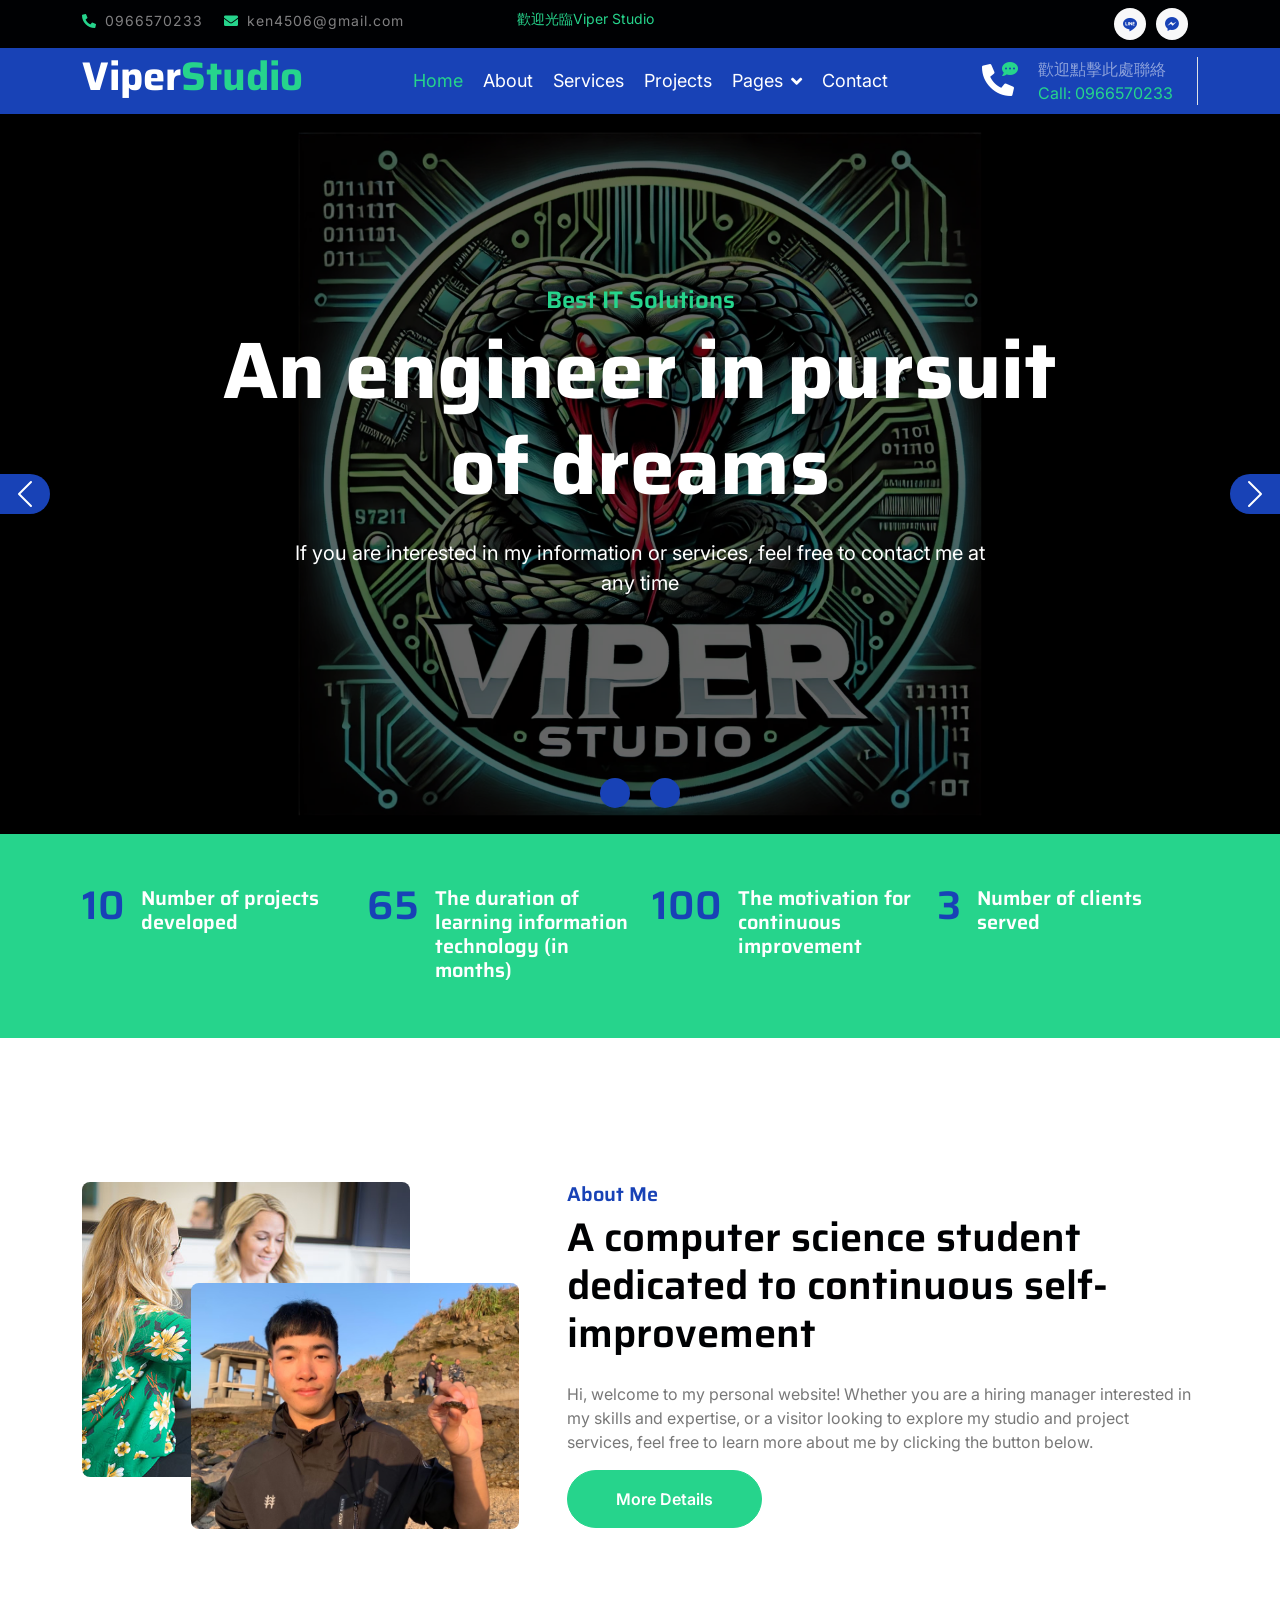
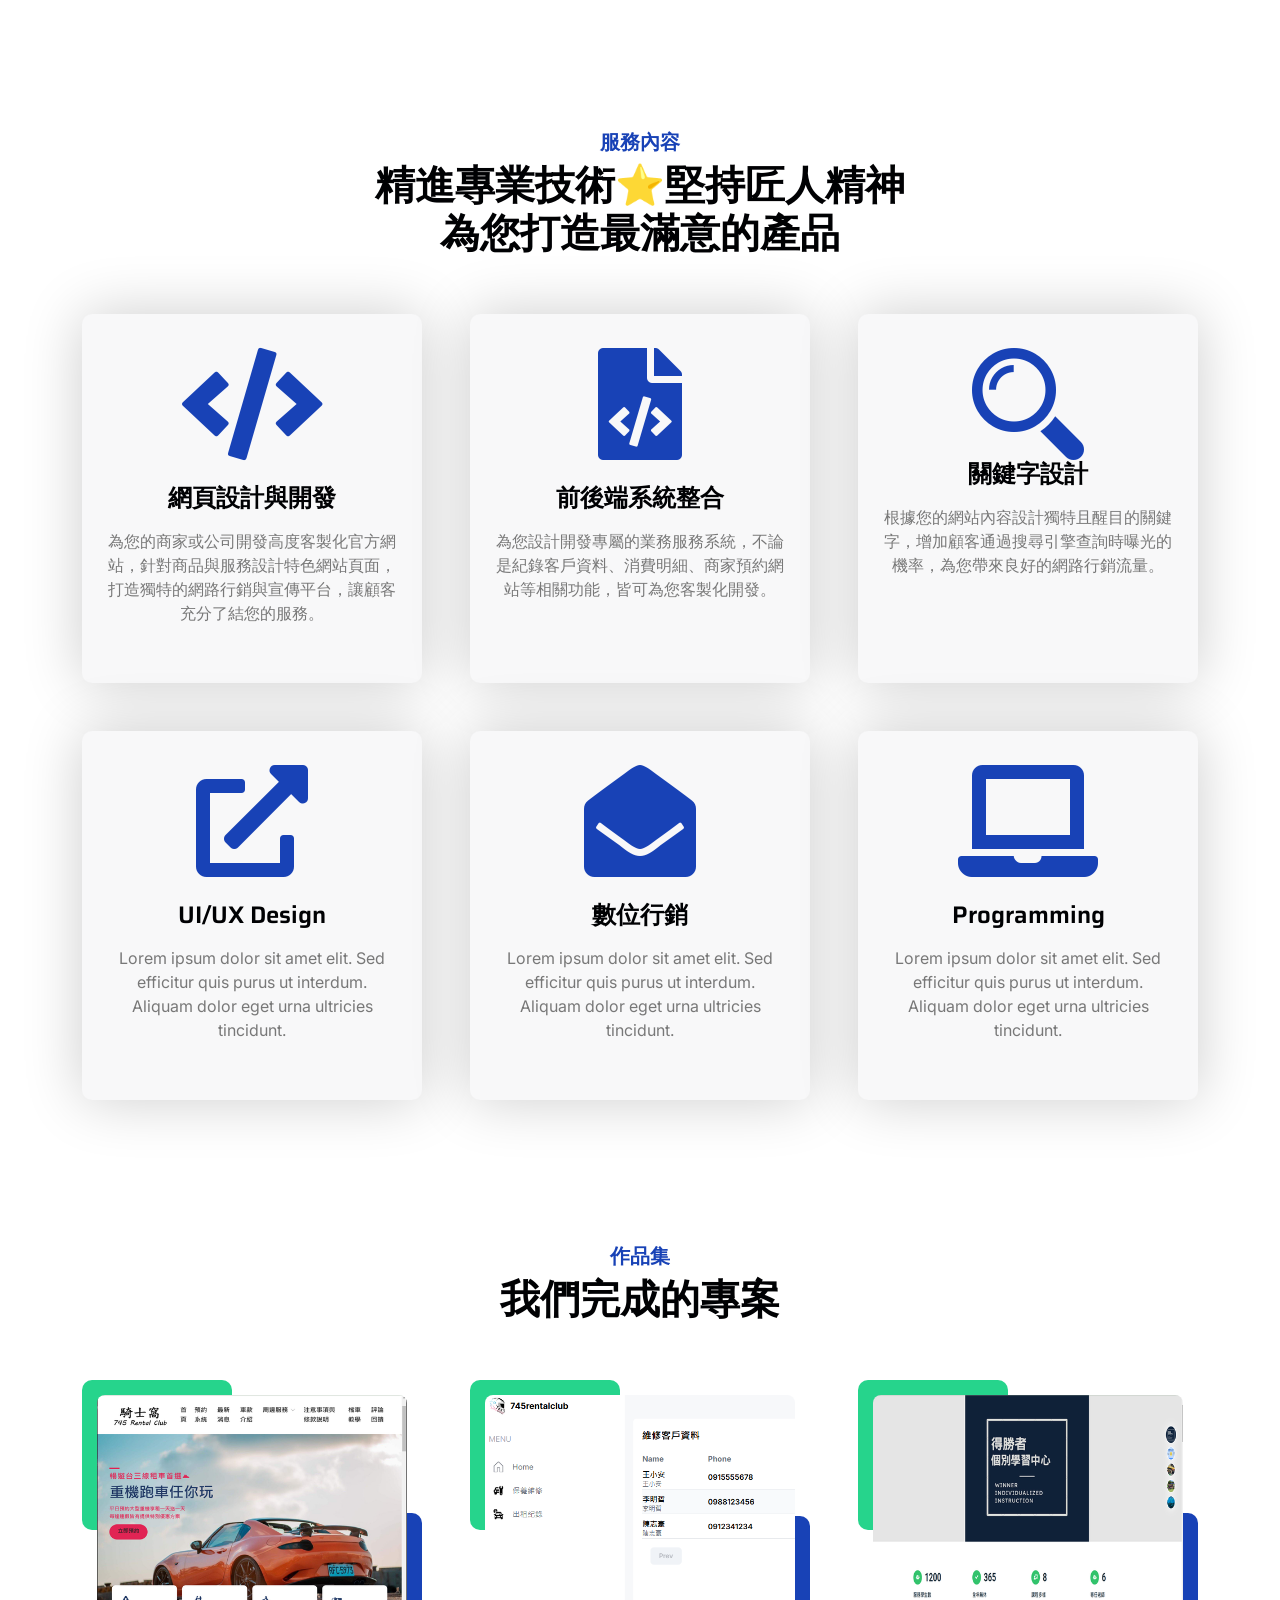
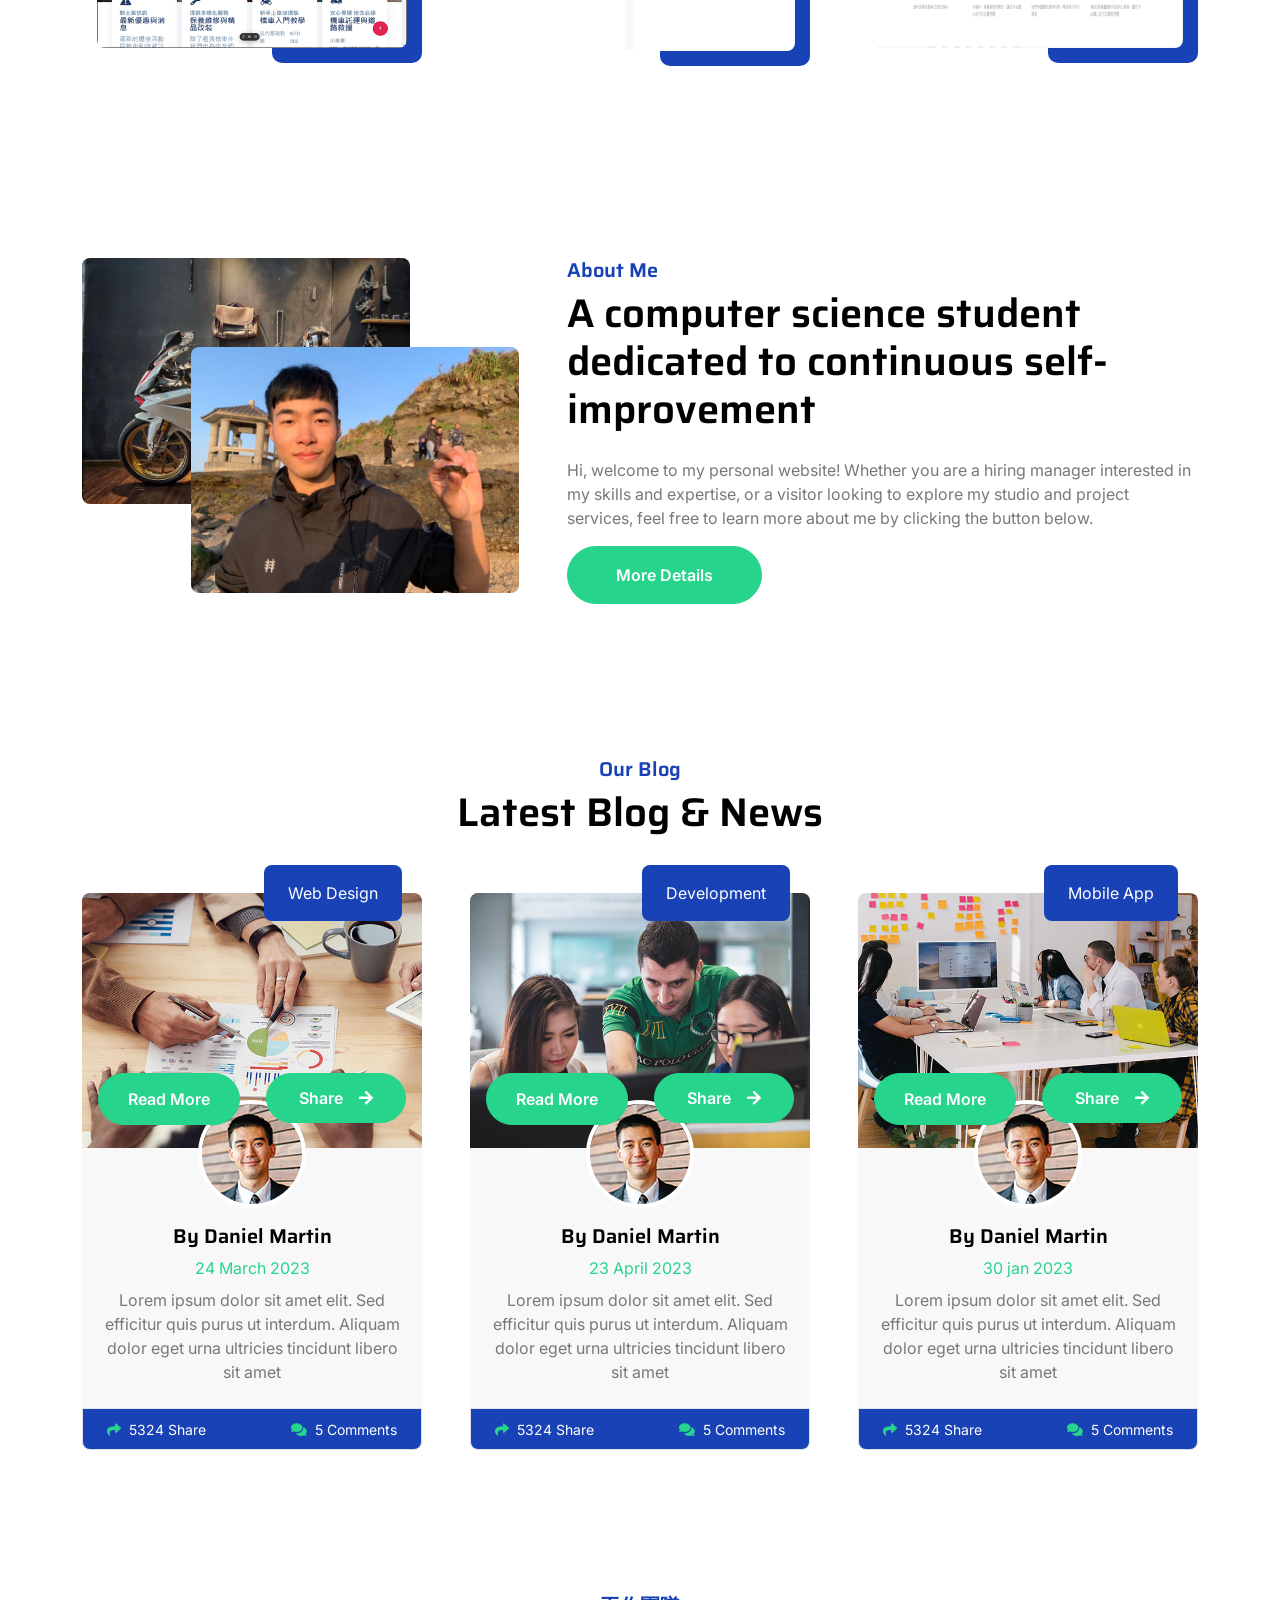
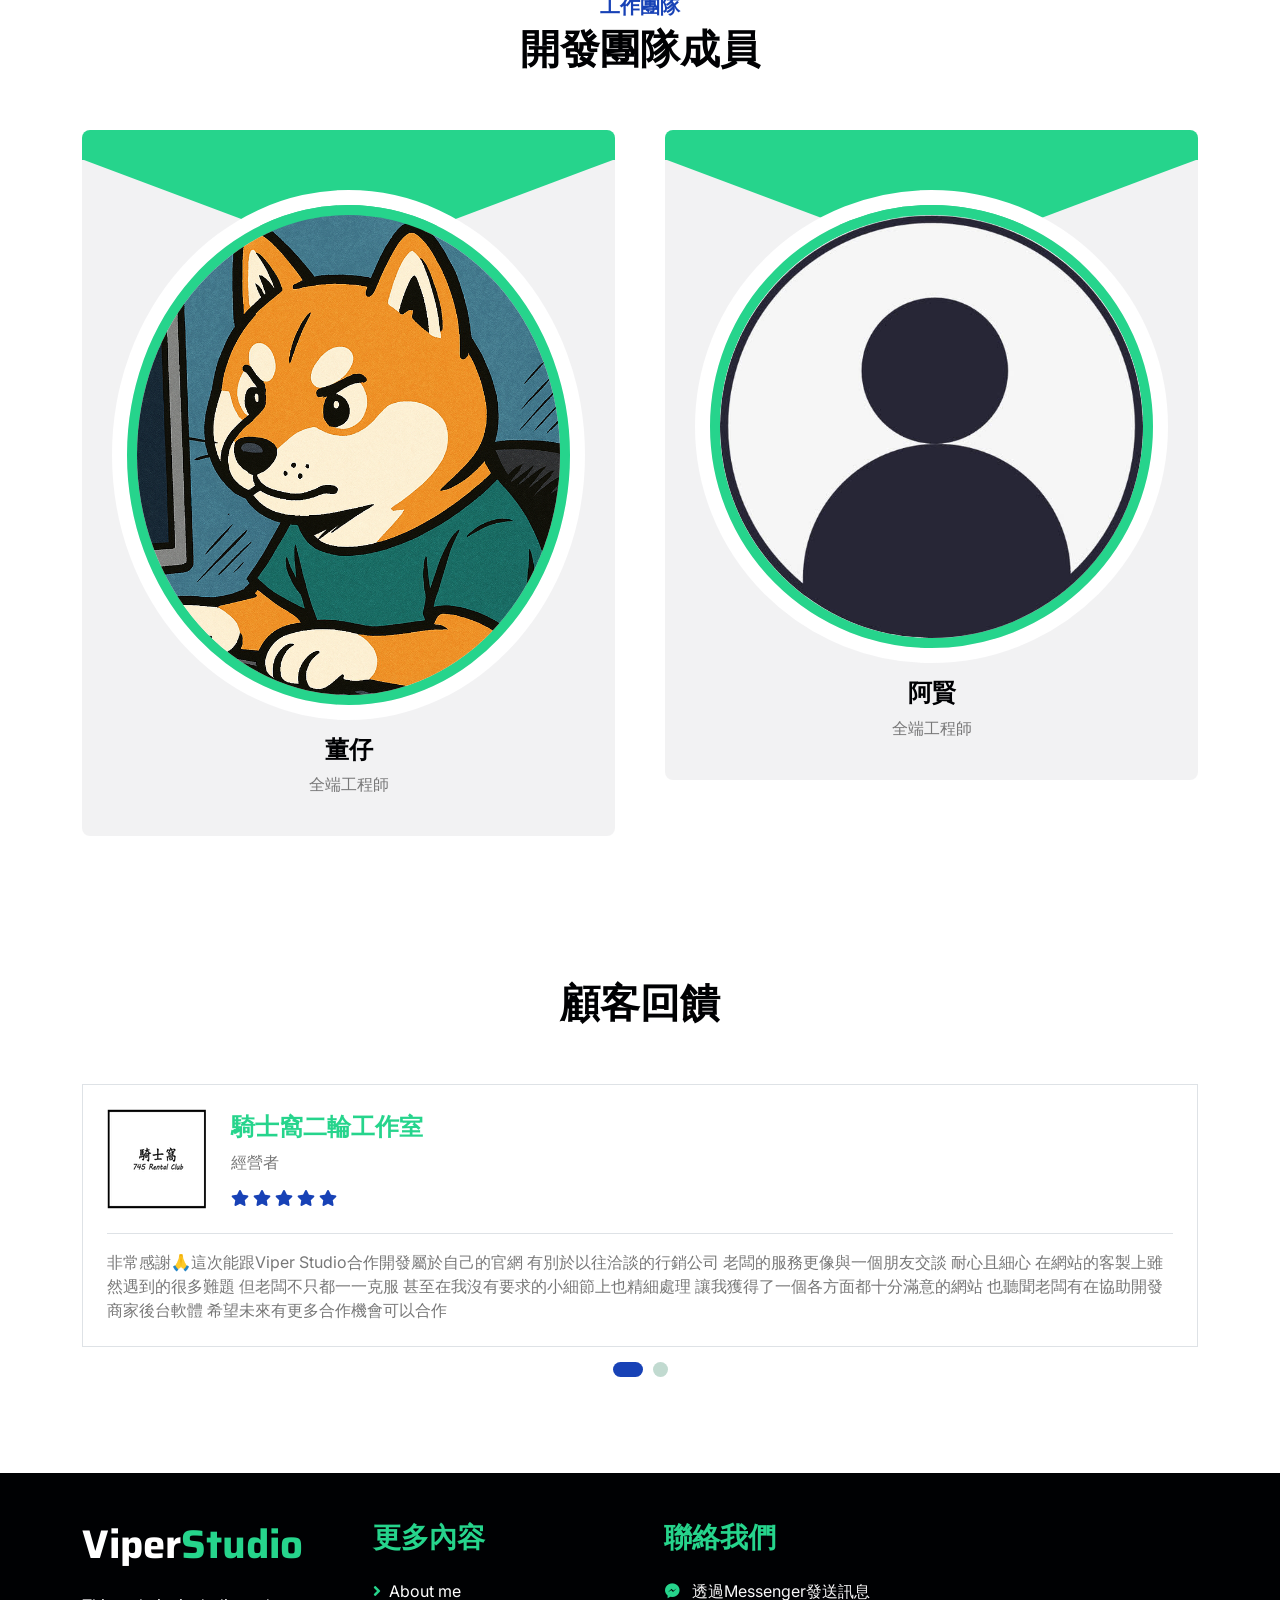
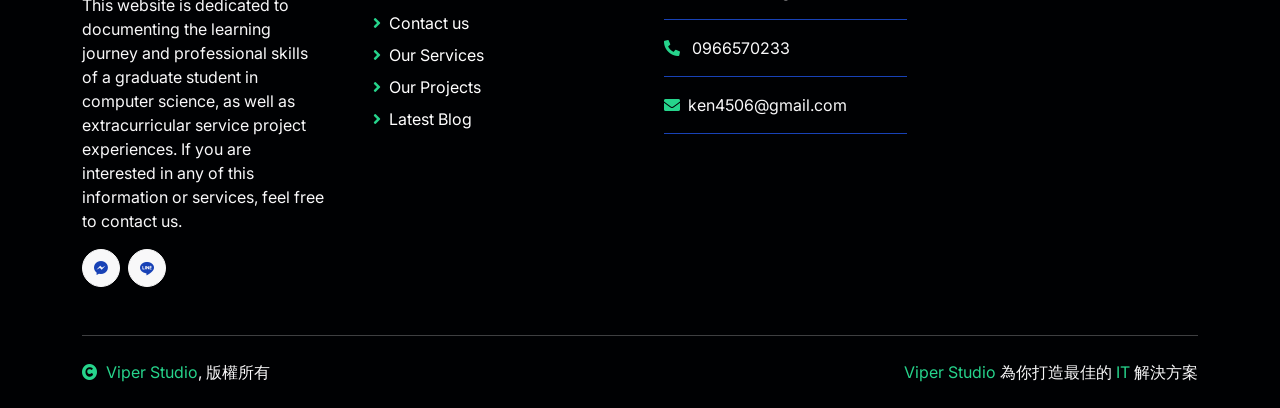
==== commit 82f45f03: "index our team" ====
--- a/index.html
+++ b/index.html
@@ -217,8 +217,8 @@
         <div class="container-fluid services py-5 mb-5">
             <div class="container">
                 <div class="text-center mx-auto pb-5 wow fadeIn" data-wow-delay=".3s" style="max-width: 600px;">
-                    <h5 class="text-primary">Our Services</h5>
-                    <h1>Services Built Specifically For Your Business</h1>
+                    <h5 class="text-primary">服務內容</h5>
+                    <h1>精進專業技術⭐堅持匠人精神<br>為您打造最滿意的產品</h1>
                 </div>
                 <div class="row g-5 services-inner">
                     <div class="col-md-6 col-lg-4 wow fadeIn" data-wow-delay=".3s">
@@ -226,8 +226,8 @@
                             <div class="p-4 text-center services-content">
                                 <div class="services-content-icon">
                                     <i class="fa fa-code fa-7x mb-4 text-primary"></i>
-                                    <h4 class="mb-3">Web Design</h4>
-                                    <p class="mb-4">Lorem ipsum dolor sit amet elit. Sed efficitur quis purus ut interdum. Aliquam dolor eget urna ultricies tincidunt.</p>
+                                    <h4 class="mb-3">網頁設計與開發</h4>
+                                    <p class="mb-4">為您的商家或公司開發高度客製化官方網站，針對商品與服務設計特色網站頁面，打造獨特的網路行銷與宣傳平台，讓顧客充分了結您的服務。</p>
                                     <!-- <a href="" class="btn btn-secondary text-white px-5 py-3 rounded-pill">Read More</a> -->
                                 </div>
                             </div>
@@ -238,10 +238,23 @@
                             <div class="p-4 text-center services-content">
                                 <div class="services-content-icon">
                                     <i class="fa fa-file-code fa-7x mb-4 text-primary"></i>
-                                    <h4 class="mb-3">Web Development</h4>
-                                    <p class="mb-4">Lorem ipsum dolor sit amet elit. Sed efficitur quis purus ut interdum. Aliquam dolor eget urna ultricies tincidunt.</p>
+                                    <h4 class="mb-3">前後端系統整合</h4>
+                                    <p class="mb-4">為您設計開發專屬的業務服務系統，不論是紀錄客戶資料、消費明細、商家預約網站等相關功能，皆可為您客製化開發。</p>
                                     <!-- <a href="" class="btn btn-secondary text-white px-5 py-3 rounded-pill">Read More</a> -->
                                 </div>
+                            </div>
+                        </div>
+                    </div>
+                    <div class="col-md-6 col-lg-4 wow fadeIn" data-wow-delay=".3s">
+                        <div class="services-item bg-light">
+                            <div class="p-4 text-center services-content">
+                                <div class="services-content-icon">
+                                    <i class="icofont-search-2 fa-7x mb-4 text-primary"></i>
+                                    <h4 class="mb-3">關鍵字設計</h4>
+                                    <p class="mb-4">根據您的網站內容設計獨特且醒目的關鍵字，增加顧客通過搜尋引擎查詢時曝光的機率，為您帶來良好的網路行銷流量。</p>
+                                    <!-- <a href="" class="btn btn-secondary text-white px-5 py-3 rounded-pill">Read More</a> -->
+                                </div>
+                                
                             </div>
                         </div>
                     </div>
@@ -256,26 +269,13 @@
                                 </div>
                             </div>
                         </div>
-                    </div>
-                    <div class="col-md-6 col-lg-4 wow fadeIn" data-wow-delay=".3s">
-                        <div class="services-item bg-light">
-                            <div class="p-4 text-center services-content">
-                                <div class="services-content-icon">
-                                    <i class="icofont-search-2 fa-7x mb-4 text-primary"></i>
-                                    <h4 class="mb-3">Key Word Design<i class="icofont-key mb-4 text-primary"></i></h4>
-                                    <p class="mb-4">根據您的網站內容設計獨特且醒目的關鍵字，增加顧客通過搜尋引擎查詢時曝光的機率，為您帶來良好的網路行銷流量</p>
-                                    <!-- <a href="" class="btn btn-secondary text-white px-5 py-3 rounded-pill">Read More</a> -->
-                                </div>
-                                
-                            </div>
-                        </div>
-                    </div>
+                    </div>                    
                     <div class="col-md-6 col-lg-4 wow fadeIn" data-wow-delay=".3s">
                         <div class="services-item bg-light">
                             <div class="p-4 text-center services-content">
                                 <div class="services-content-icon">
                                     <i class="fa fa-envelope-open fa-7x mb-4 text-primary"></i>
-                                    <h4 class="mb-3">Digital Marketing</h4>
+                                    <h4 class="mb-3">數位行銷</h4>
                                     <p class="mb-4">Lorem ipsum dolor sit amet elit. Sed efficitur quis purus ut interdum. Aliquam dolor eget urna ultricies tincidunt.</p>
                                     <!-- <a href="" class="btn btn-secondary text-white px-5 py-3 rounded-pill">Read More</a> -->
                                 </div>
@@ -304,8 +304,8 @@
         <div class="container-fluid project py-5 mb-5">
             <div class="container">
                 <div class="text-center mx-auto pb-5 wow fadeIn" data-wow-delay=".3s" style="max-width: 600px;">
-                    <h5 class="text-primary">Project</h5>
-                    <h1>Our Completed Projects</h1>
+                    <h5 class="text-primary">作品集</h5>
+                    <h1>我們完成的專案</h1>
                 </div>
                 <div class="row g-5">
                     <div class="col-md-6 col-lg-4 wow fadeIn" data-wow-delay=".3s">
@@ -360,7 +360,7 @@
                 <div class="row g-5">
                     <div class="col-lg-5 col-md-6 col-sm-12 wow fadeIn" data-wow-delay=".3s">
                         <div class="h-100 position-relative">
-                            <img src="img/about-1.jpg" class="img-fluid w-75 rounded" alt="" style="margin-bottom: 25%;">
+                            <img src="img/about/250rr.jpg" class="img-fluid w-75 rounded" alt="" style="margin-bottom: 25%;">
                             <div class="position-absolute w-75" style="top: 25%; left: 25%;">
                                 <img src="img/about/my_photo.jpg" class="img-fluid w-100 rounded" alt="">
                             </div>
@@ -490,8 +490,8 @@
         <div class="container-fluid py-5 mb-5 team">
             <div class="container">
                 <div class="text-center mx-auto pb-5 wow fadeIn" data-wow-delay=".3s" style="max-width: 600px;">
-                    <h5 class="text-primary">開發團隊</h5>
-                    <h1>Meet our expert Team</h1>
+                    <h5 class="text-primary">工作團隊</h5>
+                    <h1>開發團隊成員</h1>
                 </div>
                 <div class="owl-carousel team-carousel wow fadeIn" data-wow-delay=".3s">
                     <div class="rounded team-item">
@@ -721,9 +721,8 @@
                     <div class="col-md-6 text-center text-md-start">
                         <span class="text-light"><a href="./index.html" class="text-secondary"><i class="fas fa-copyright text-secondary me-2"></i>Viper Studio</a>, 版權所有</span>
                     </div>
-                    <div class="col-md-6 text-center text-md-end">
-                        <!--/*** This template is free as long as you keep the footer author’s credit link/attribution link/backlink. If you'd like to use the template without the footer author’s credit link/attribution link/backlink, you can purchase the Credit Removal License from "https://htmlcodex.com/credit-removal". Thank you for your support. ***/-->
-                        <!-- <span class="text-light">Designed By<a href="https://htmlcodex.com" class="text-secondary">HTML Codex</a> Distributed By <a href="https://themewagon.com">ThemeWagon</a></span> -->
+                    <div class="col-md-6 text-center text-md-end">                        
+                        <span class="text-light"><a href="" class="text-secondary">Viper Studio</a> 為你打造最佳的 <a href="/" class="text-secondary">IT</a> 解決方案</span>
                     </div>
                 </div>
             </div>
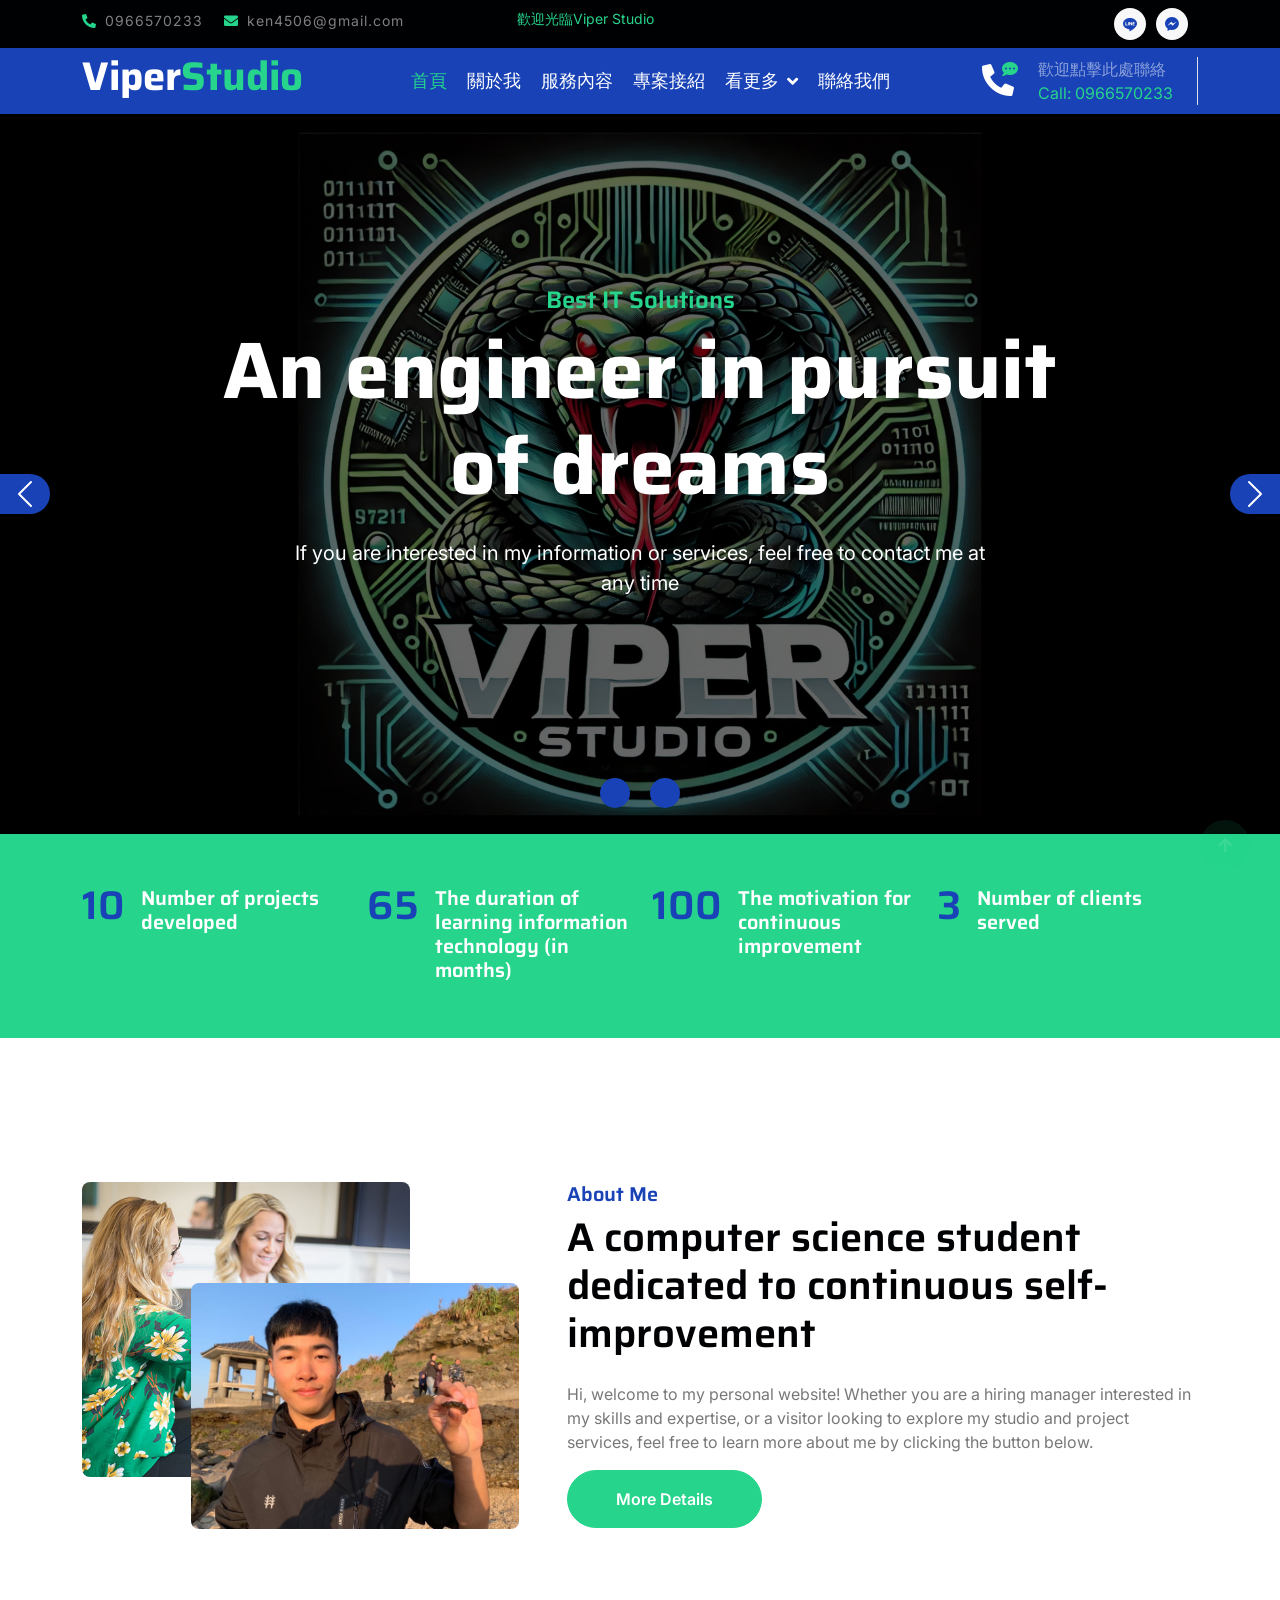
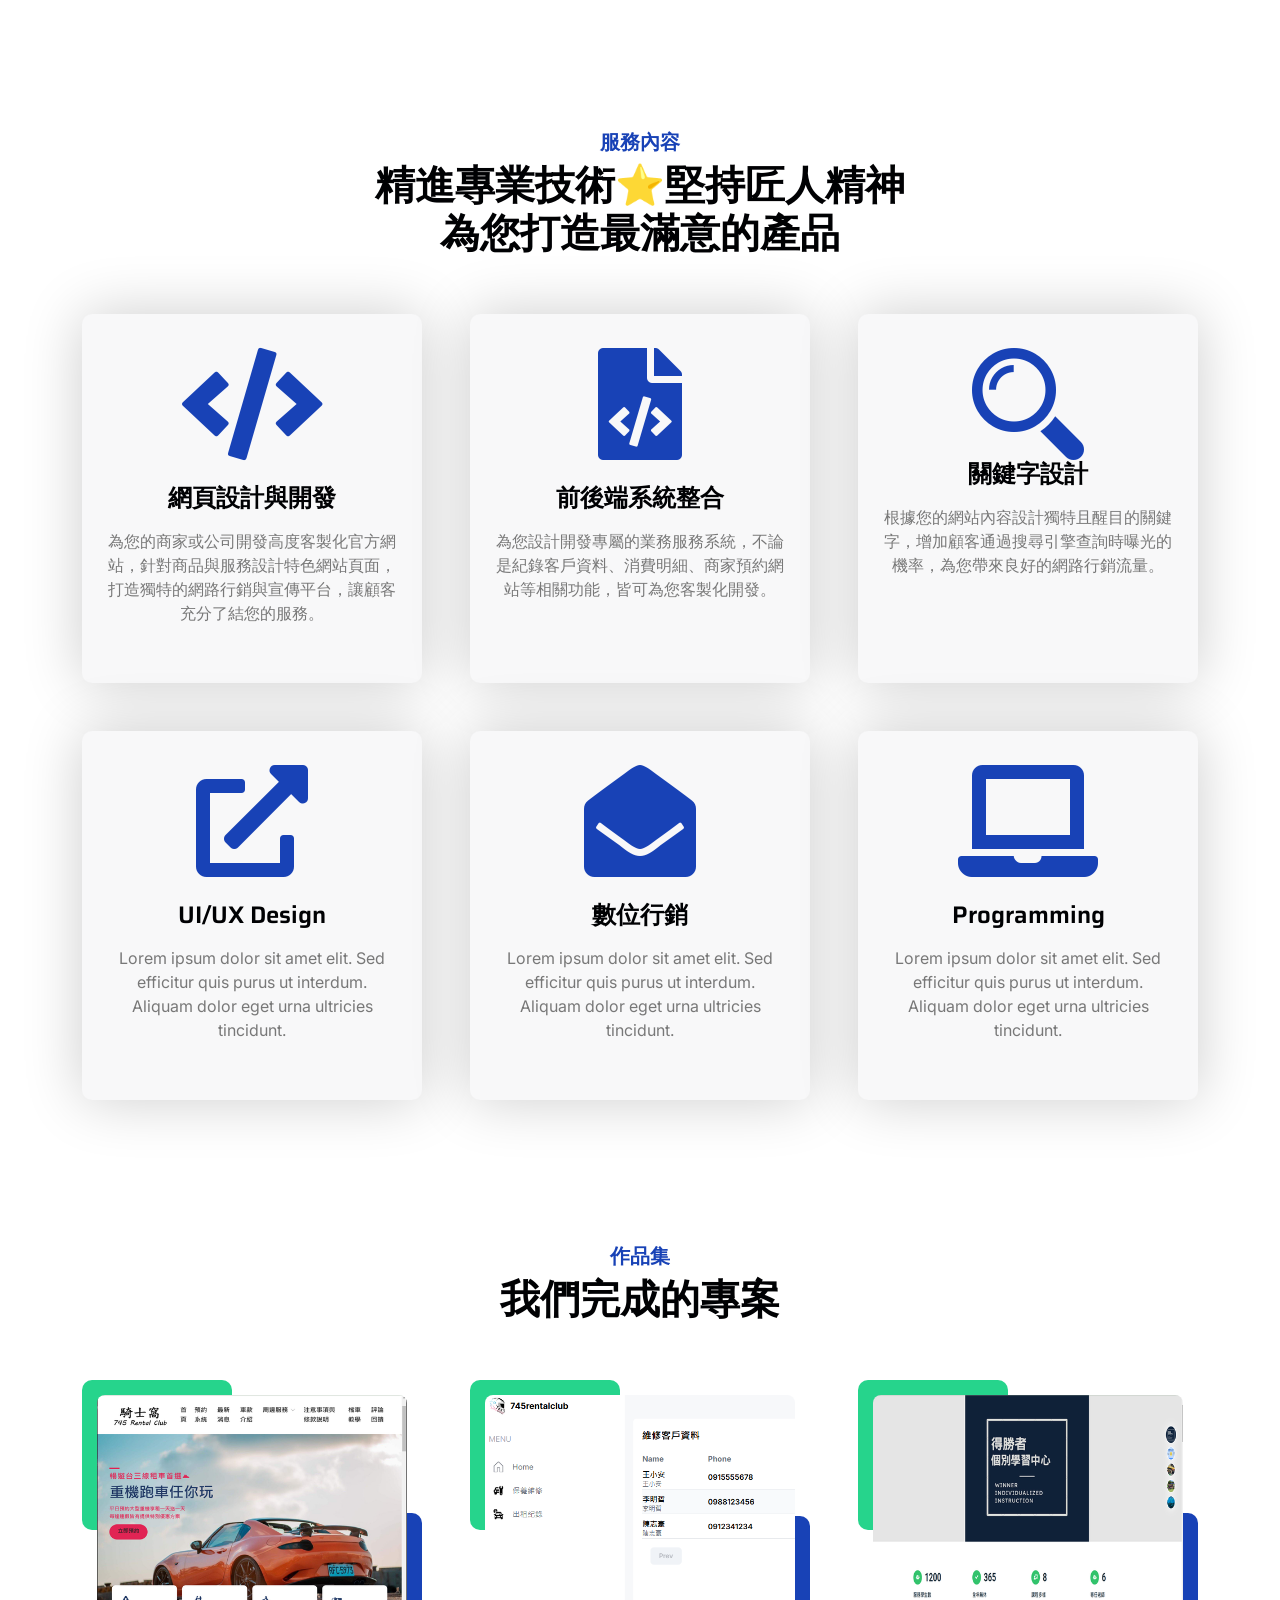
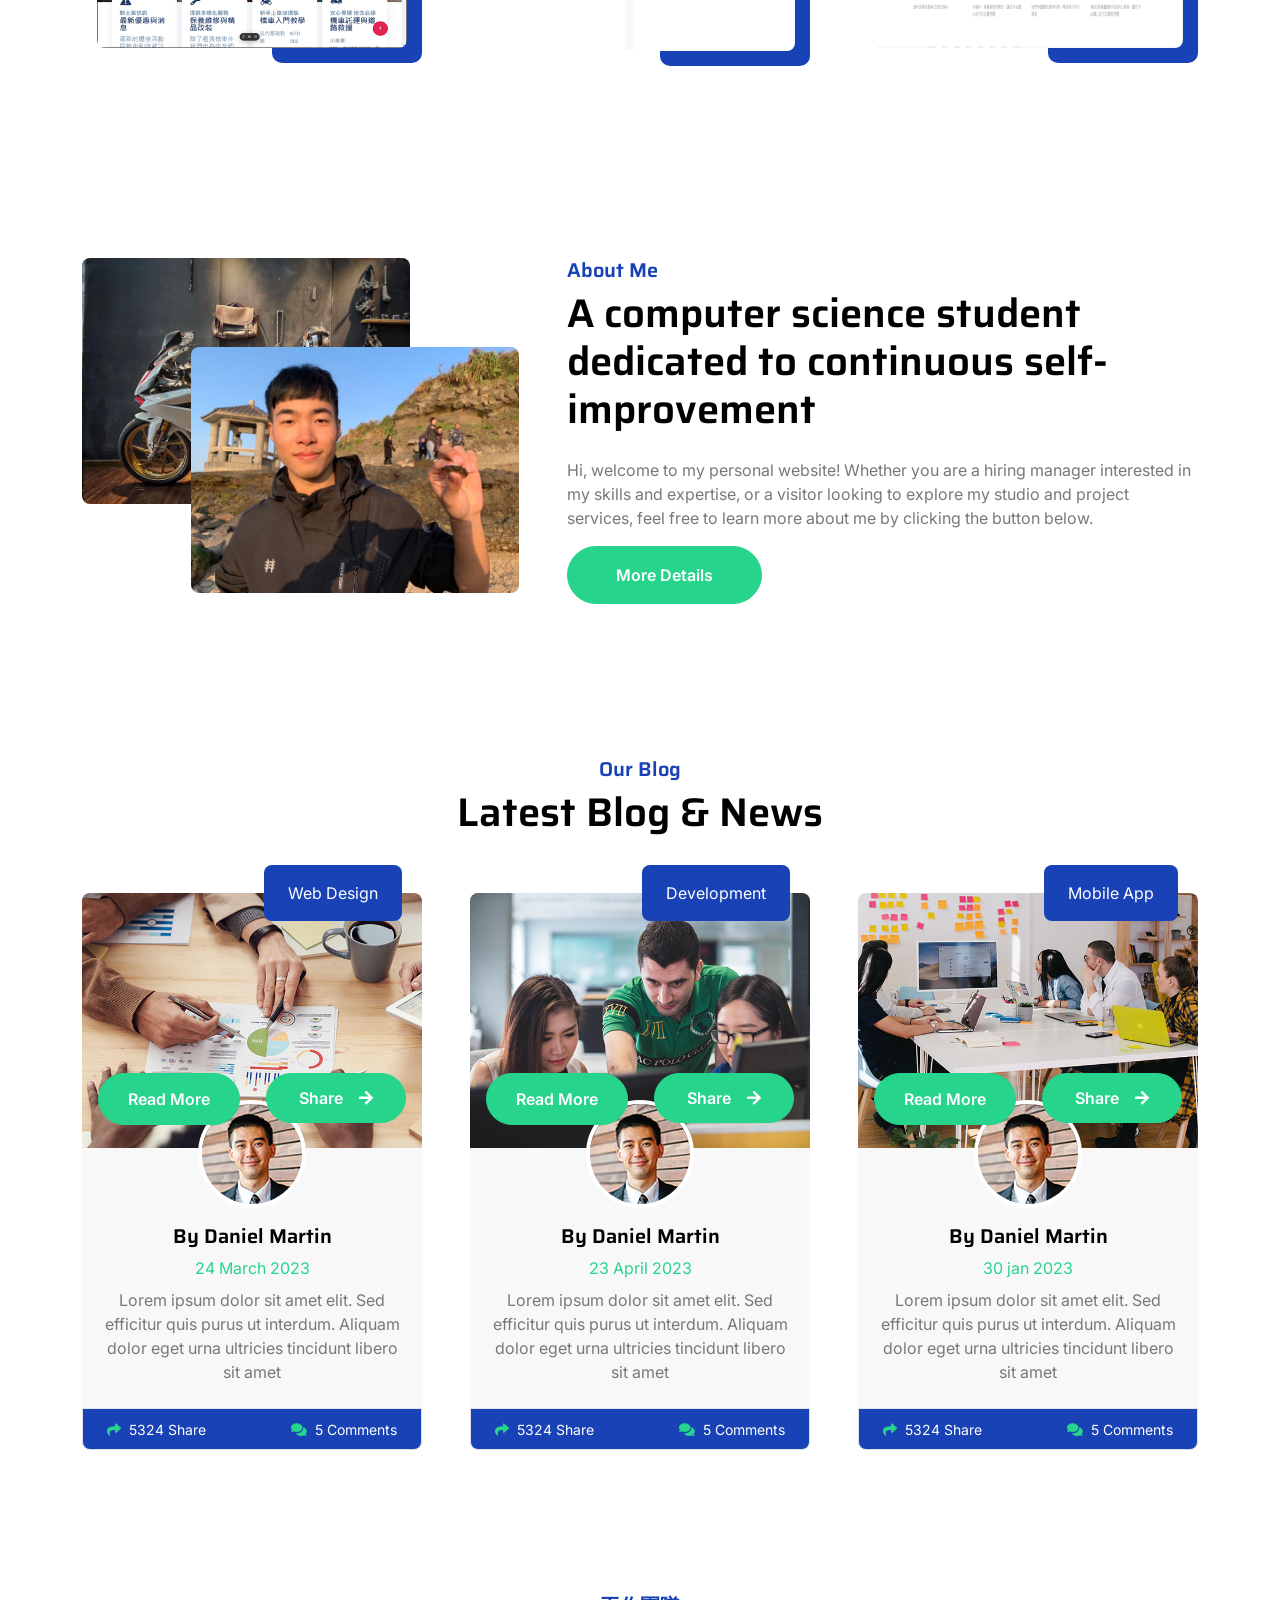
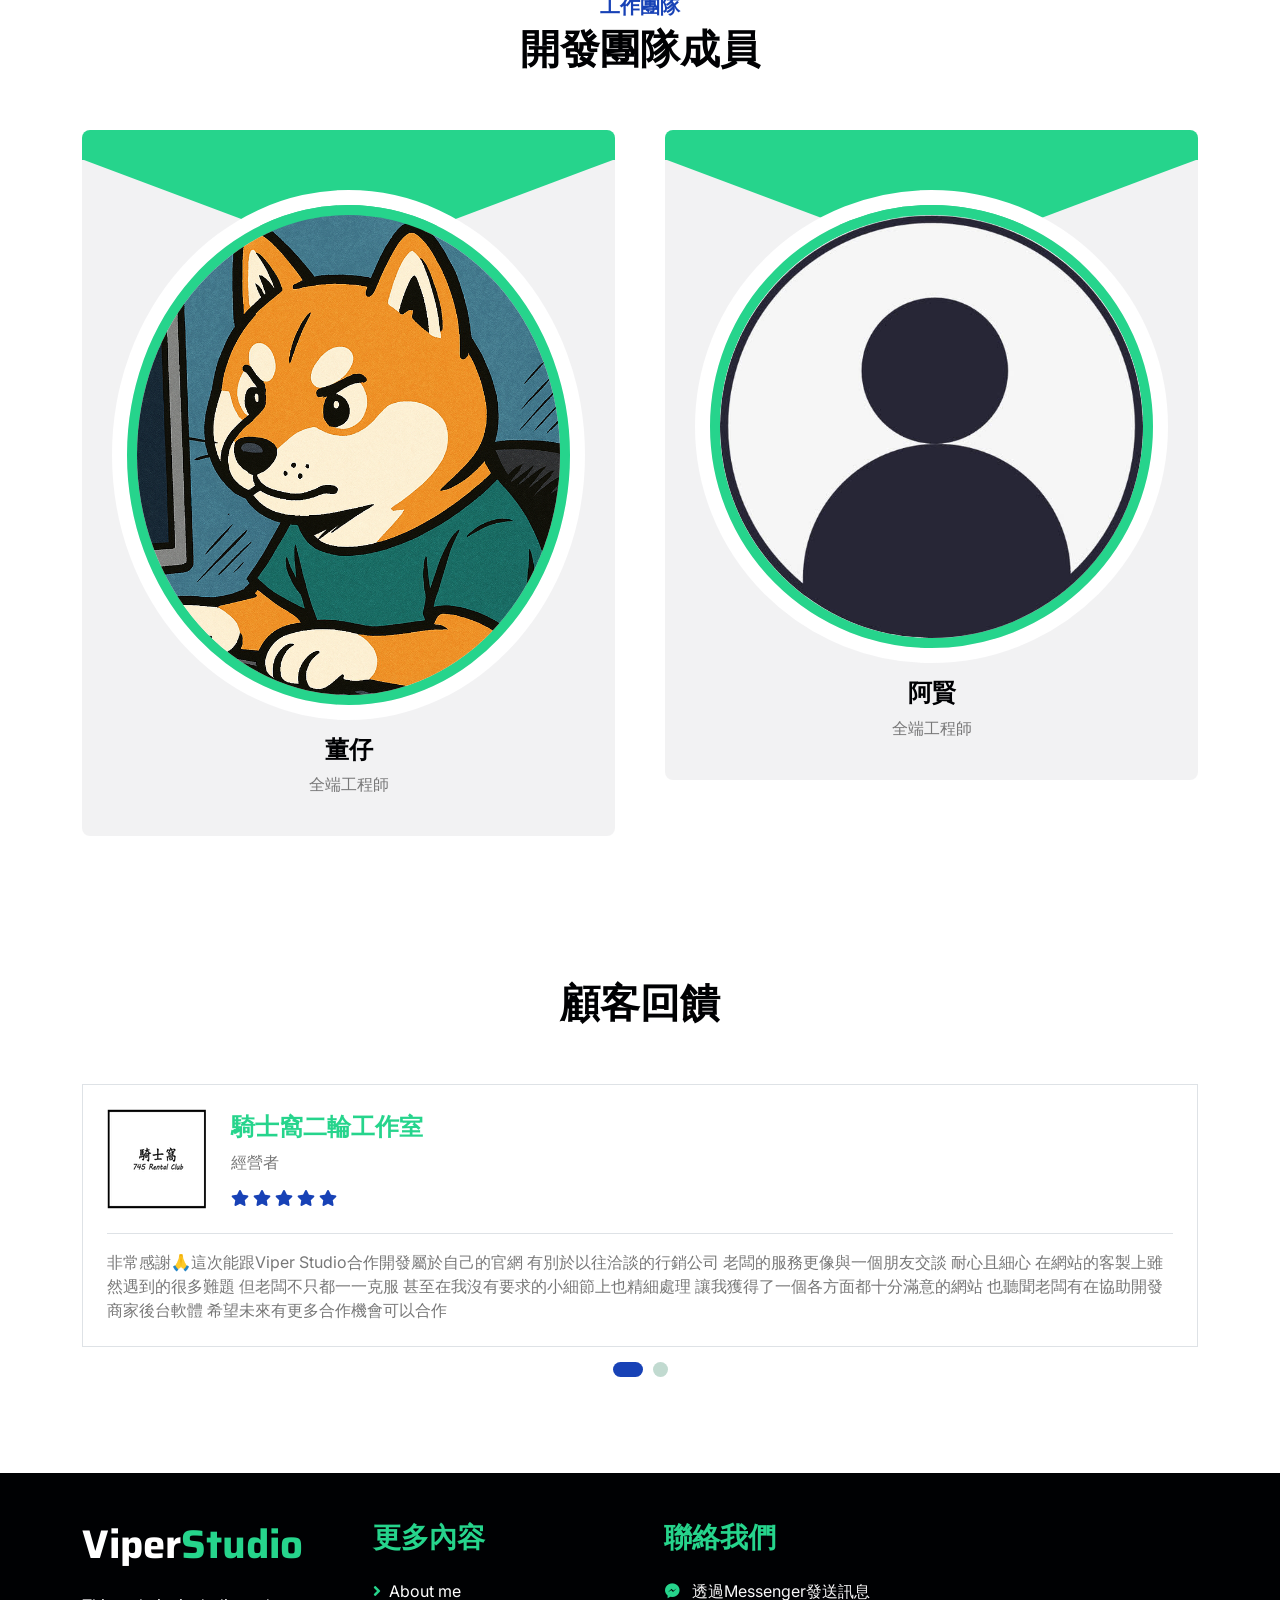
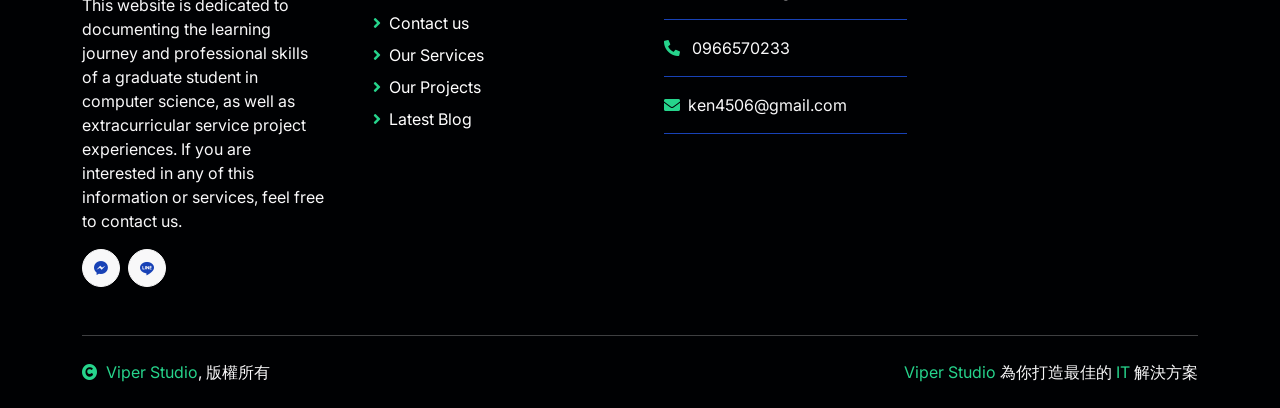
==== commit b39cd652: "red car introduce" ====
--- a/index.html
+++ b/index.html
@@ -3,7 +3,7 @@
 
     <head>
         <meta charset="utf-8">
-        <title>Viper Studio-一個追逐夢想的資工人</title>
+        <title>Viper Studio｜一個追逐夢想的資工人</title>
         <meta content="width=device-width, initial-scale=1.0" name="viewport">
         <meta content="" name="keywords">
         <meta content="" name="description">
@@ -74,20 +74,20 @@
                     </button>
                     <div class="collapse navbar-collapse bg-transparent" id="navbarCollapse">
                         <div class="navbar-nav ms-auto mx-xl-auto p-0">
-                            <a href="index.html" class="nav-item nav-link active text-secondary">Home</a>
-                            <a href="about.html" class="nav-item nav-link">About</a>
-                            <a href="service.html" class="nav-item nav-link">Services</a>
-                            <a href="project.html" class="nav-item nav-link">Projects</a>
+                            <a href="index.html" class="nav-item nav-link active text-secondary">首頁</a>
+                            <a href="about.html" class="nav-item nav-link">關於我</a>
+                            <a href="service.html" class="nav-item nav-link">服務內容</a>
+                            <a href="project.html" class="nav-item nav-link">專案接紹</a>
                             <div class="nav-item dropdown">
-                                <a href="#" class="nav-link dropdown-toggle" data-bs-toggle="dropdown">Pages</a>
+                                <a href="#" class="nav-link dropdown-toggle" data-bs-toggle="dropdown">看更多</a>
                                 <div class="dropdown-menu rounded">
                                     <a href="blog.html" class="dropdown-item">Our Blog</a>
-                                    <a href="team.html" class="dropdown-item">Our Team</a>
+                                    <a href="team.html" class="dropdown-item">團隊成員</a>
                                     <a href="testimonial.html" class="dropdown-item">Testimonial</a>
                                     <a href="404.html" class="dropdown-item">404 Page</a>
                                 </div>
                             </div>
-                            <a href="contact.html" class="nav-item nav-link">Contact</a>
+                            <a href="contact.html" class="nav-item nav-link">聯絡我們</a>
                         </div>
                     </div>
                     <div class="d-none d-xl-flex flex-shirink-0">
--- a/css/style.css
+++ b/css/style.css
@@ -300,8 +300,9 @@
 }
 
 .page-header {
-    background: linear-gradient(rgba(0, 0, 0, .6), rgba(0, 0, 0, .6)), url(../img/about/250rr.jpg) center center no-repeat;
+    background: linear-gradient(rgba(0, 0, 0, .6), rgba(0, 0, 0, .6)), url(../img/Digital_Rain.png) center center no-repeat;
     background-size: cover;
+    opacity: 0.9;
 }
 
 .page-header .breadcrumb-item+.breadcrumb-item::before {
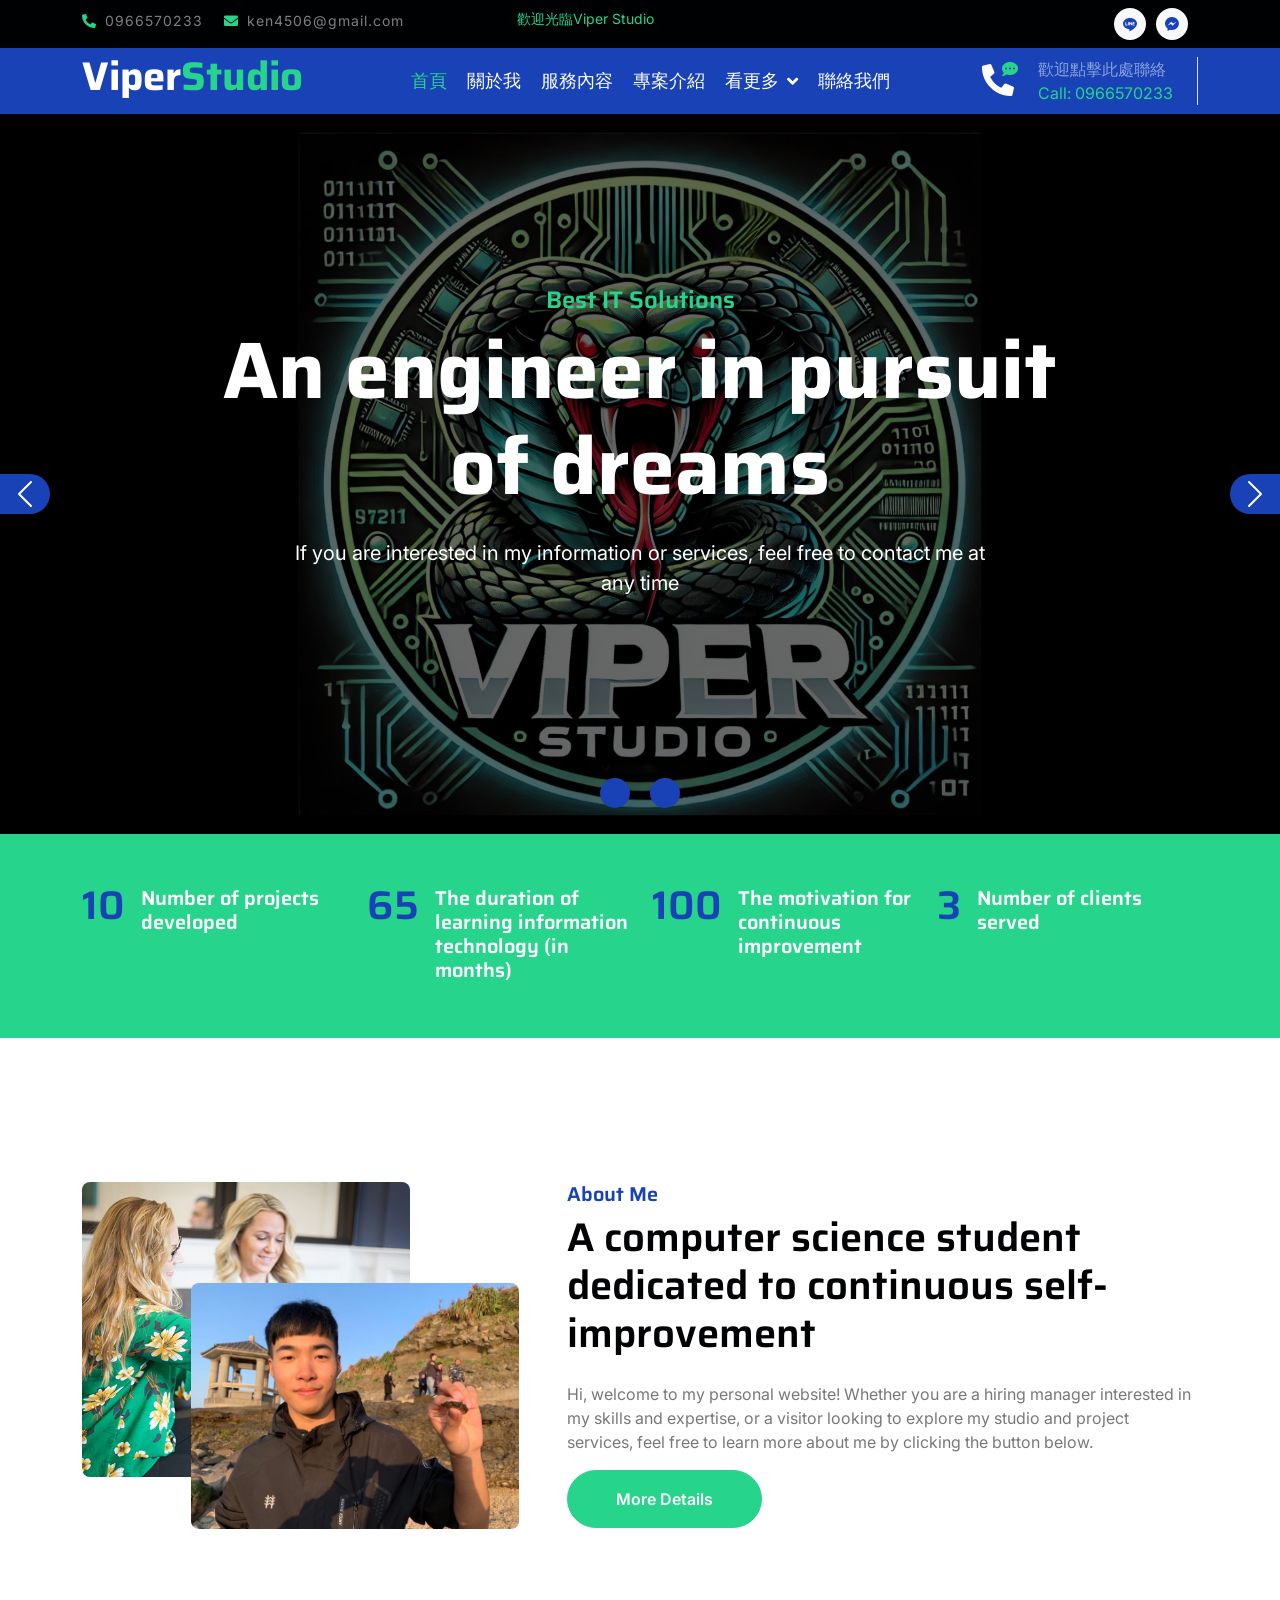
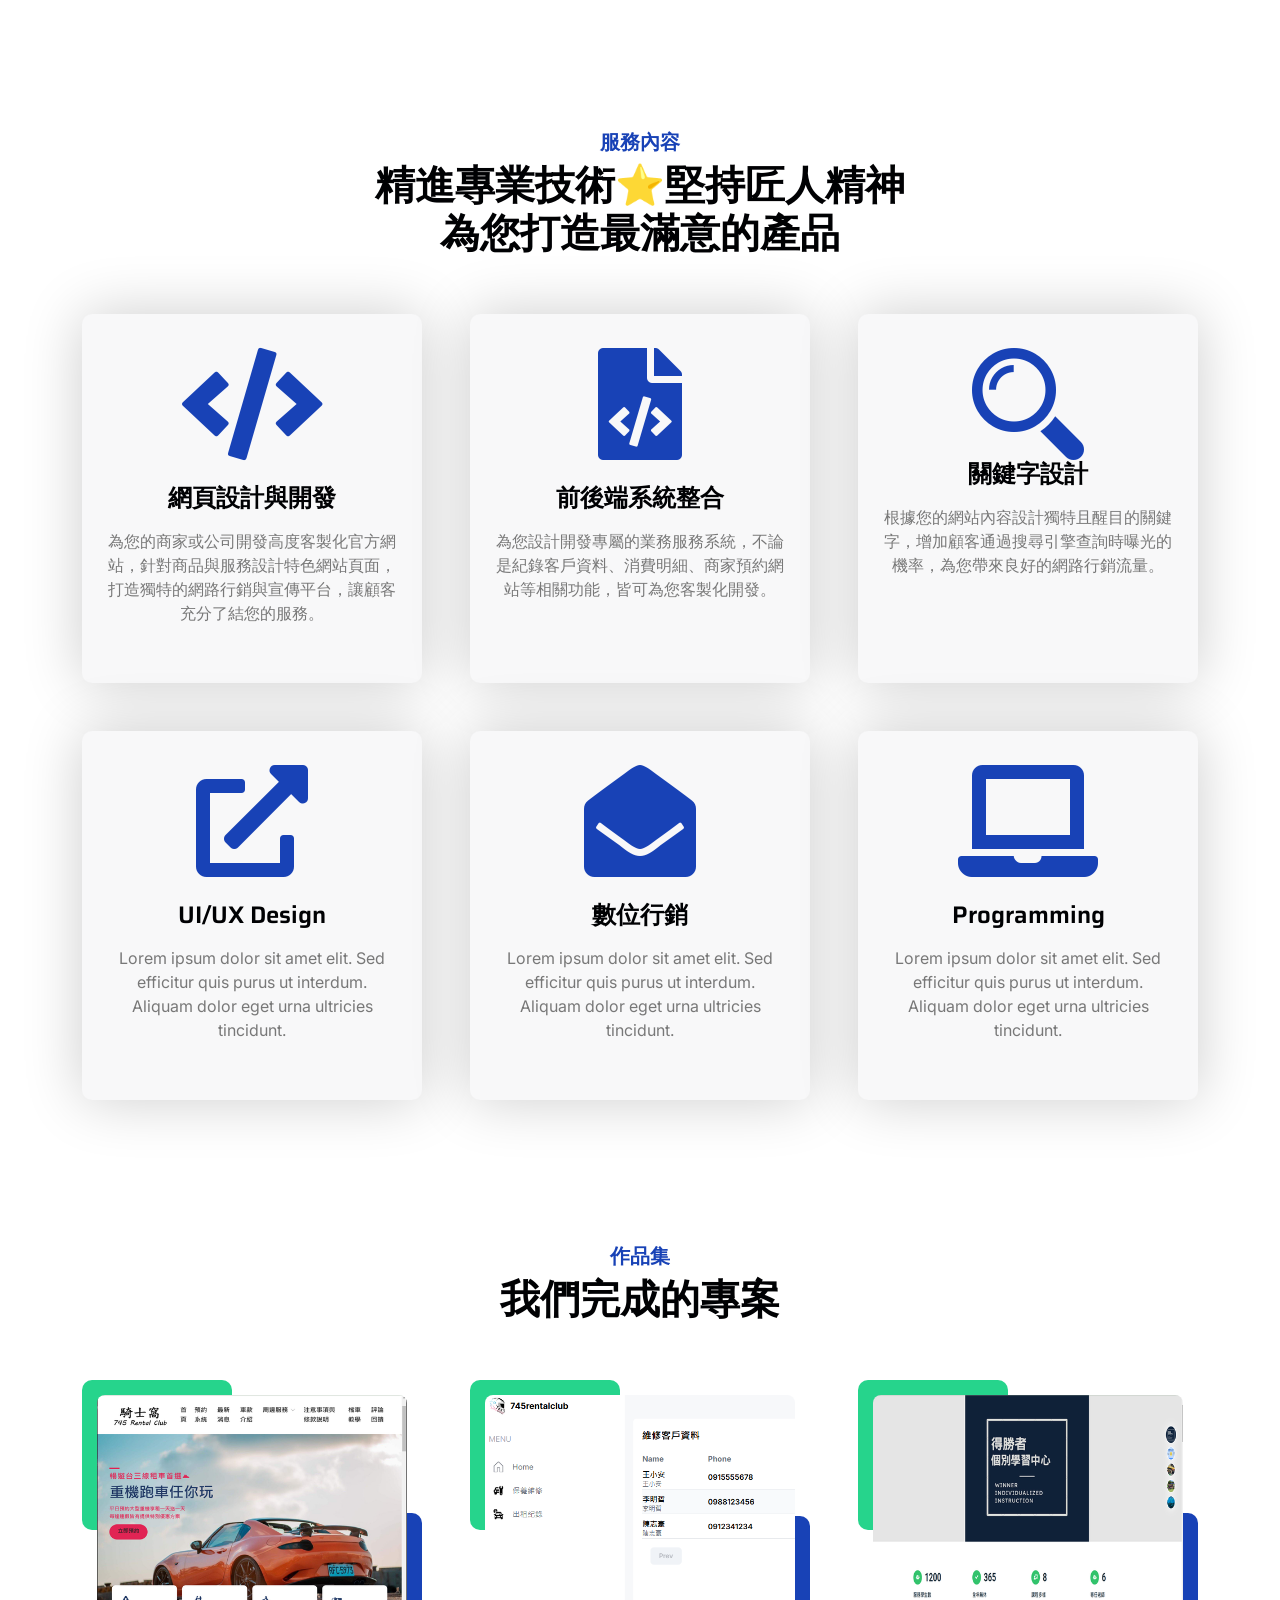
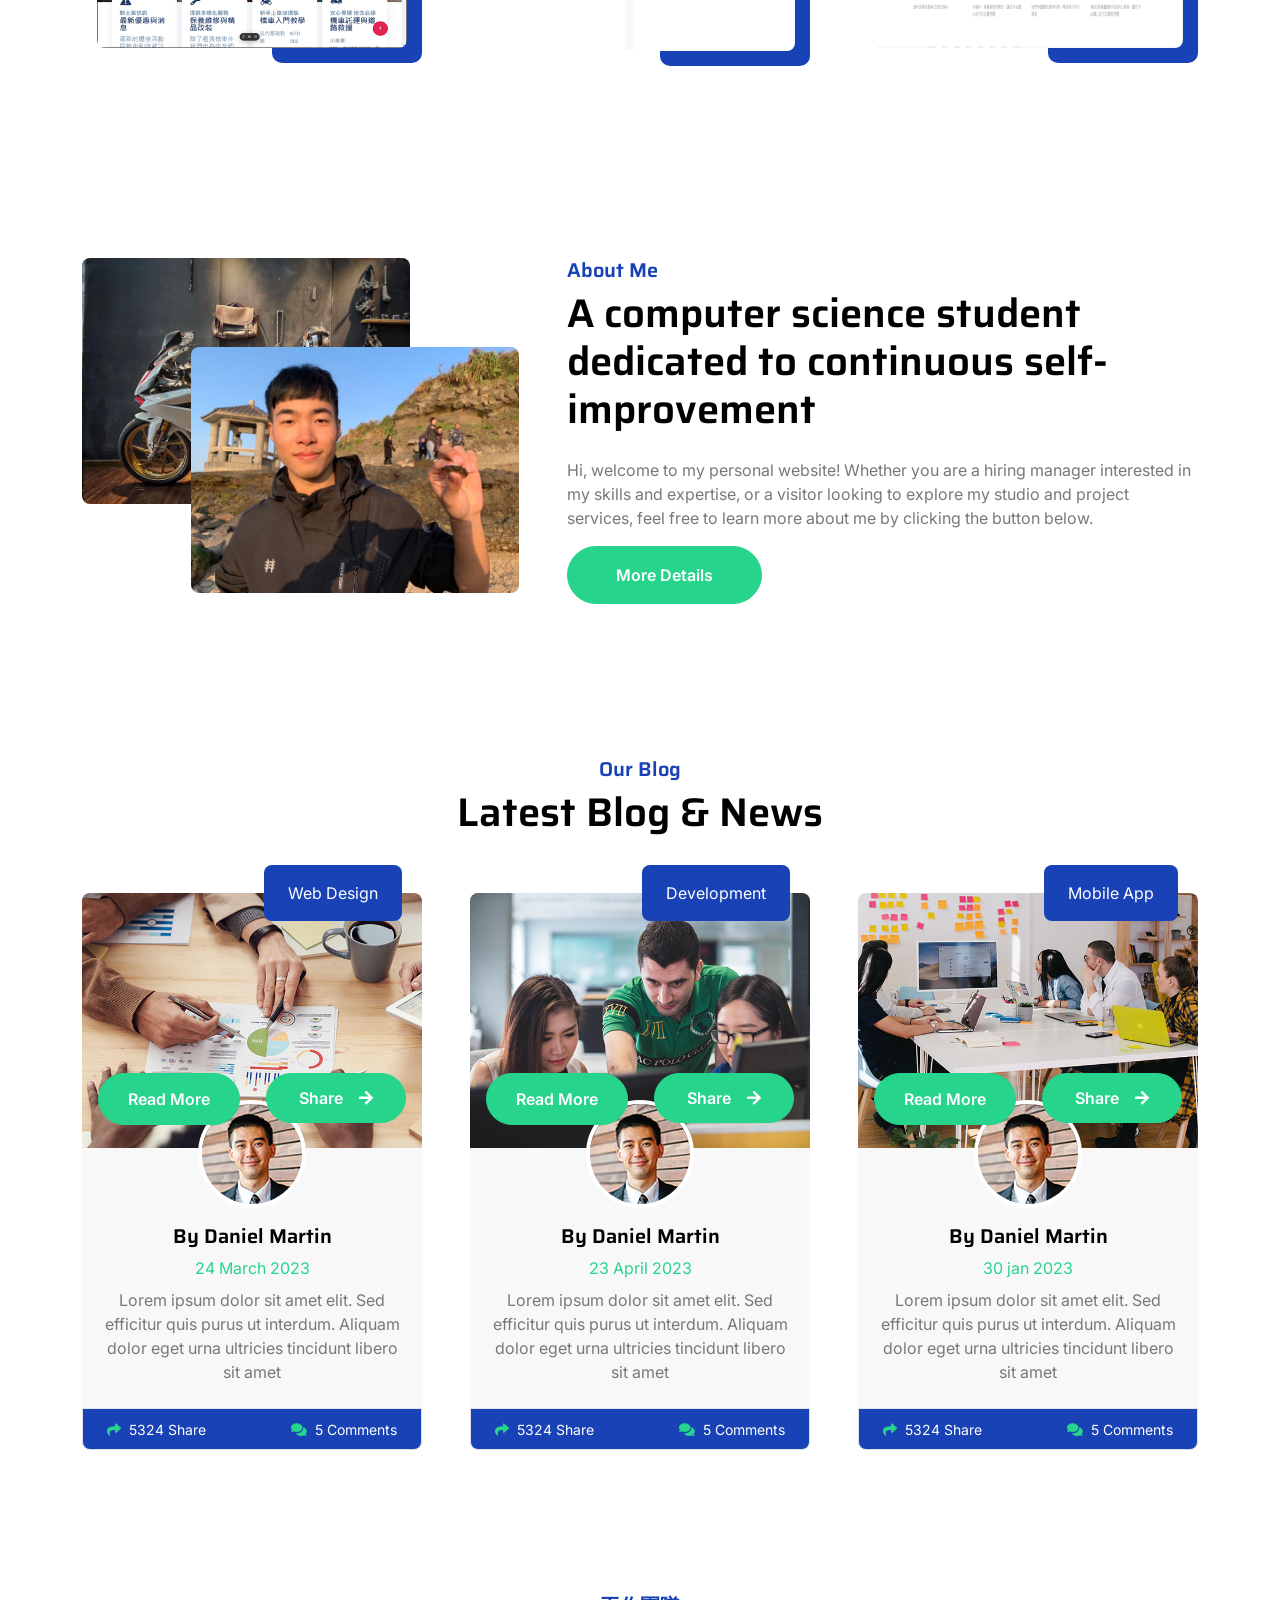
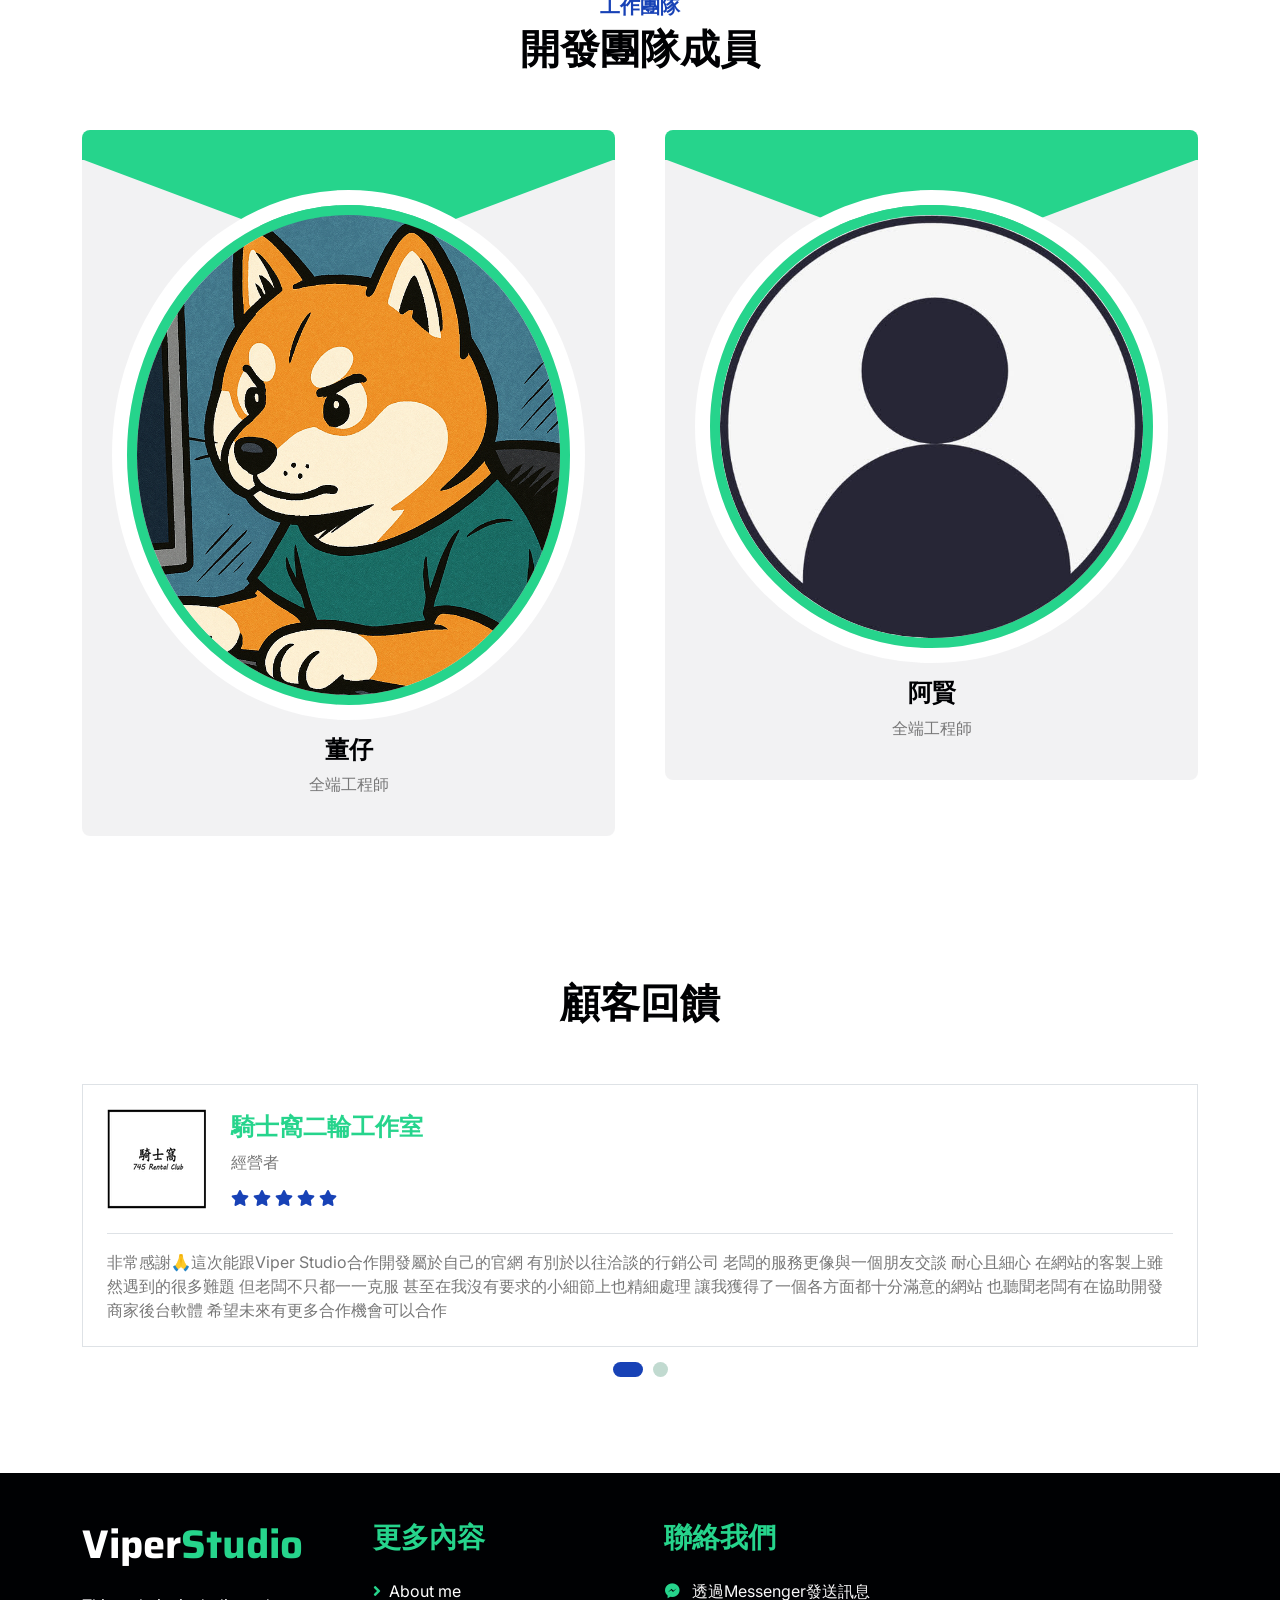
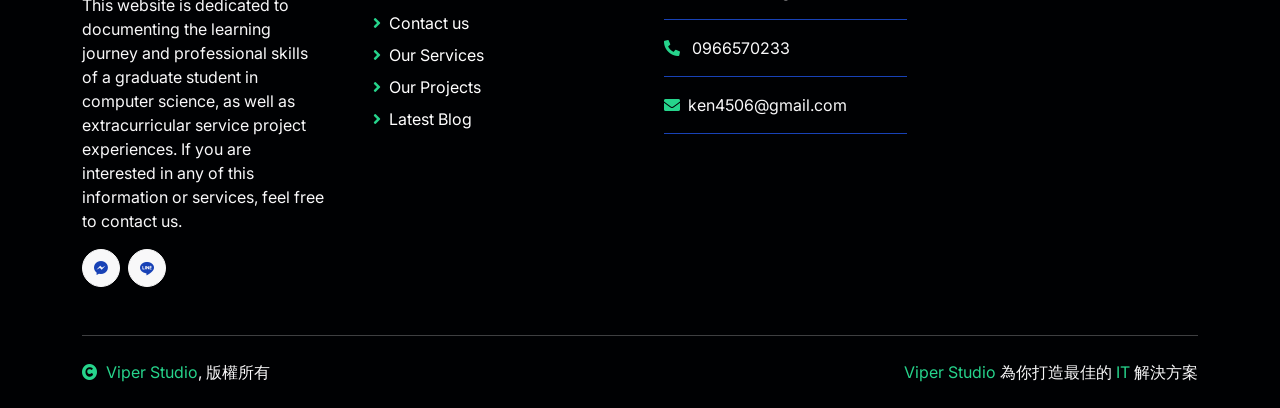
==== commit abd692a2: "red car introduce" ====
--- a/index.html
+++ b/index.html
@@ -77,7 +77,7 @@
                             <a href="index.html" class="nav-item nav-link active text-secondary">首頁</a>
                             <a href="about.html" class="nav-item nav-link">關於我</a>
                             <a href="service.html" class="nav-item nav-link">服務內容</a>
-                            <a href="project.html" class="nav-item nav-link">專案接紹</a>
+                            <a href="project.html" class="nav-item nav-link">專案介紹</a>
                             <div class="nav-item dropdown">
                                 <a href="#" class="nav-link dropdown-toggle" data-bs-toggle="dropdown">看更多</a>
                                 <div class="dropdown-menu rounded">
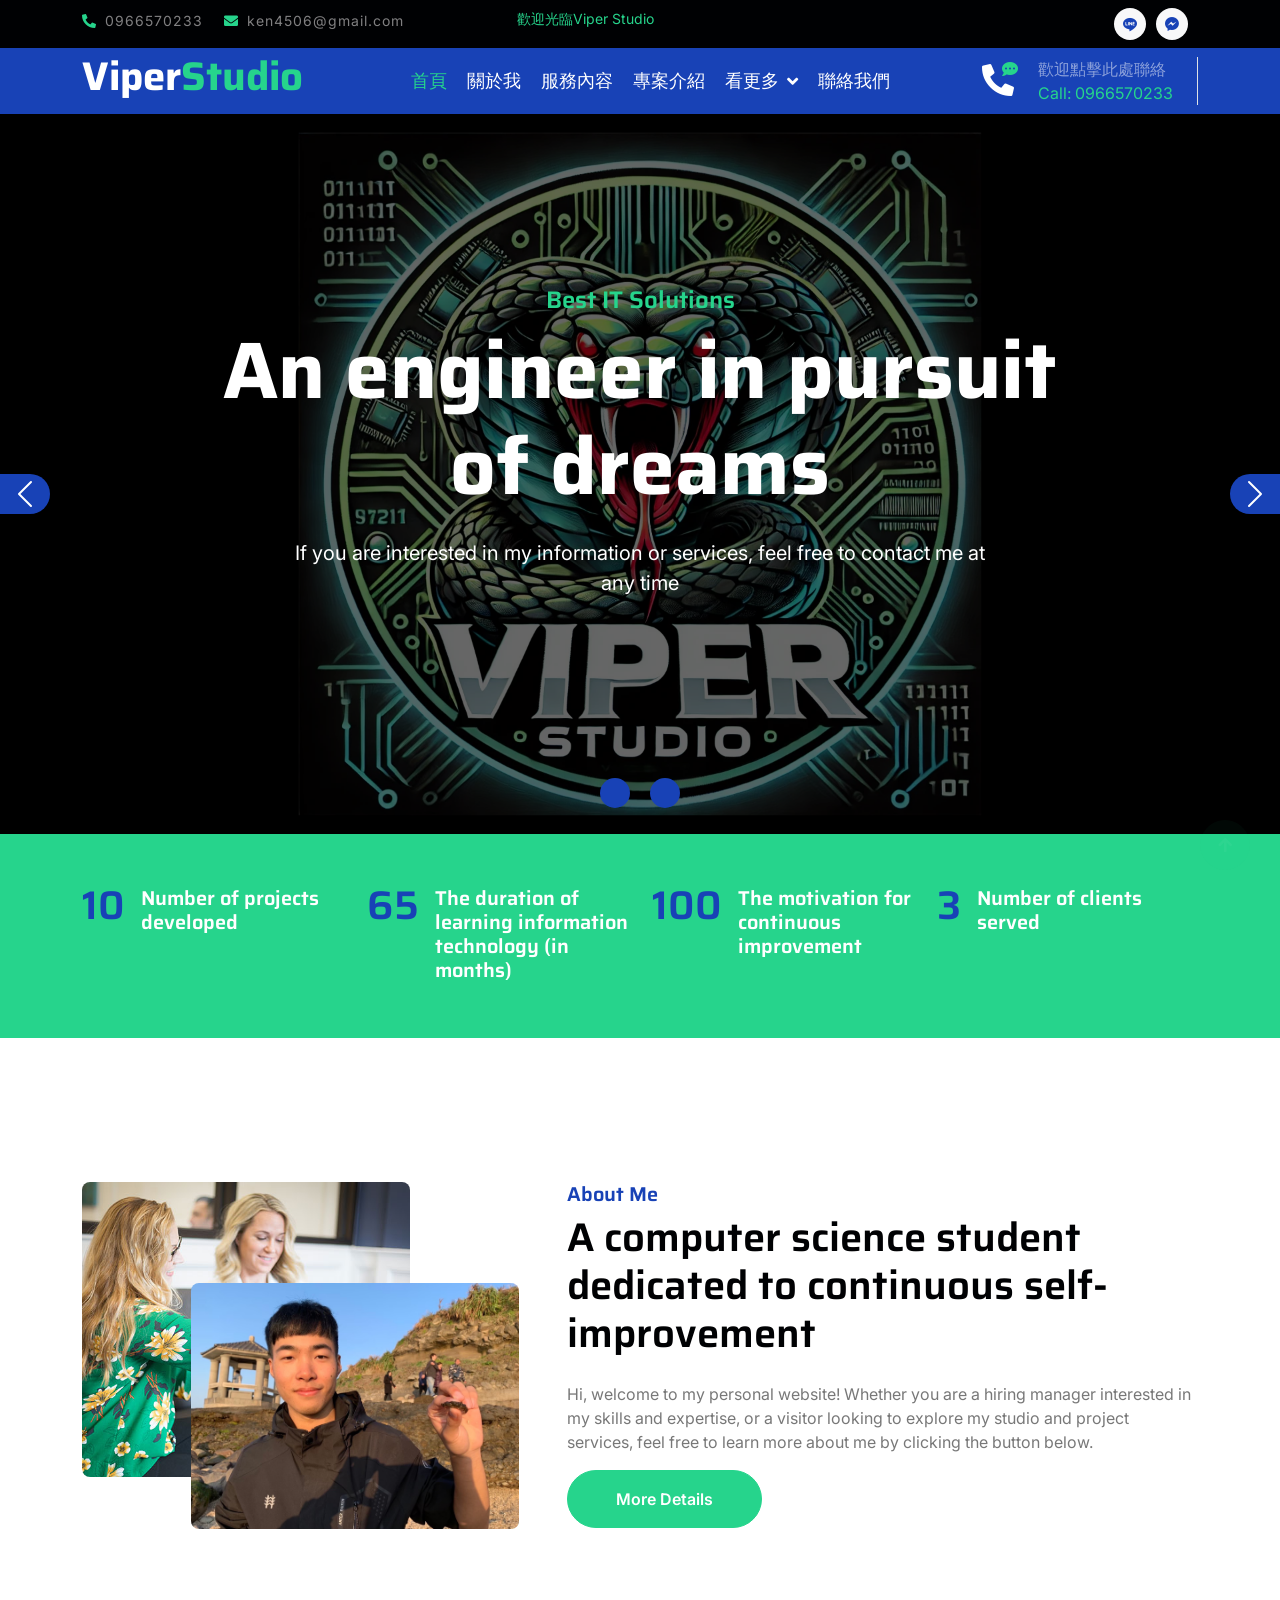
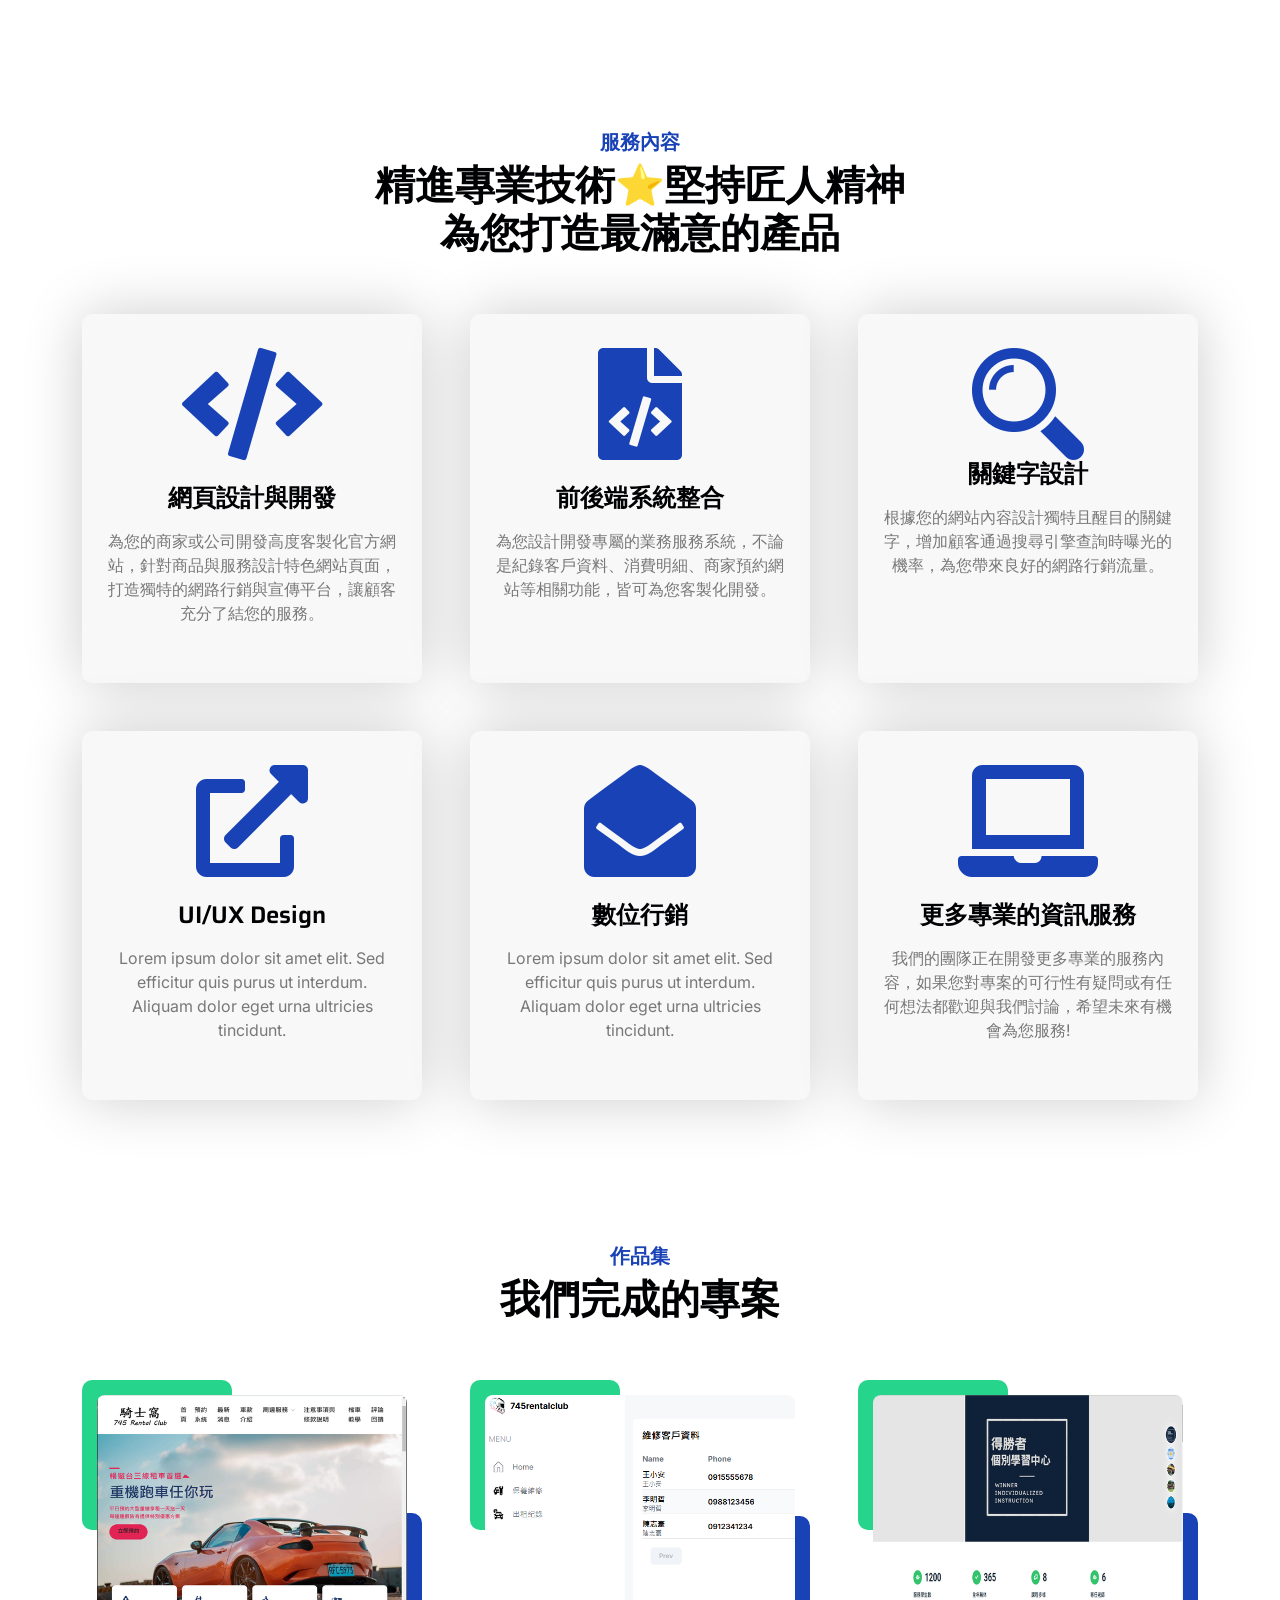
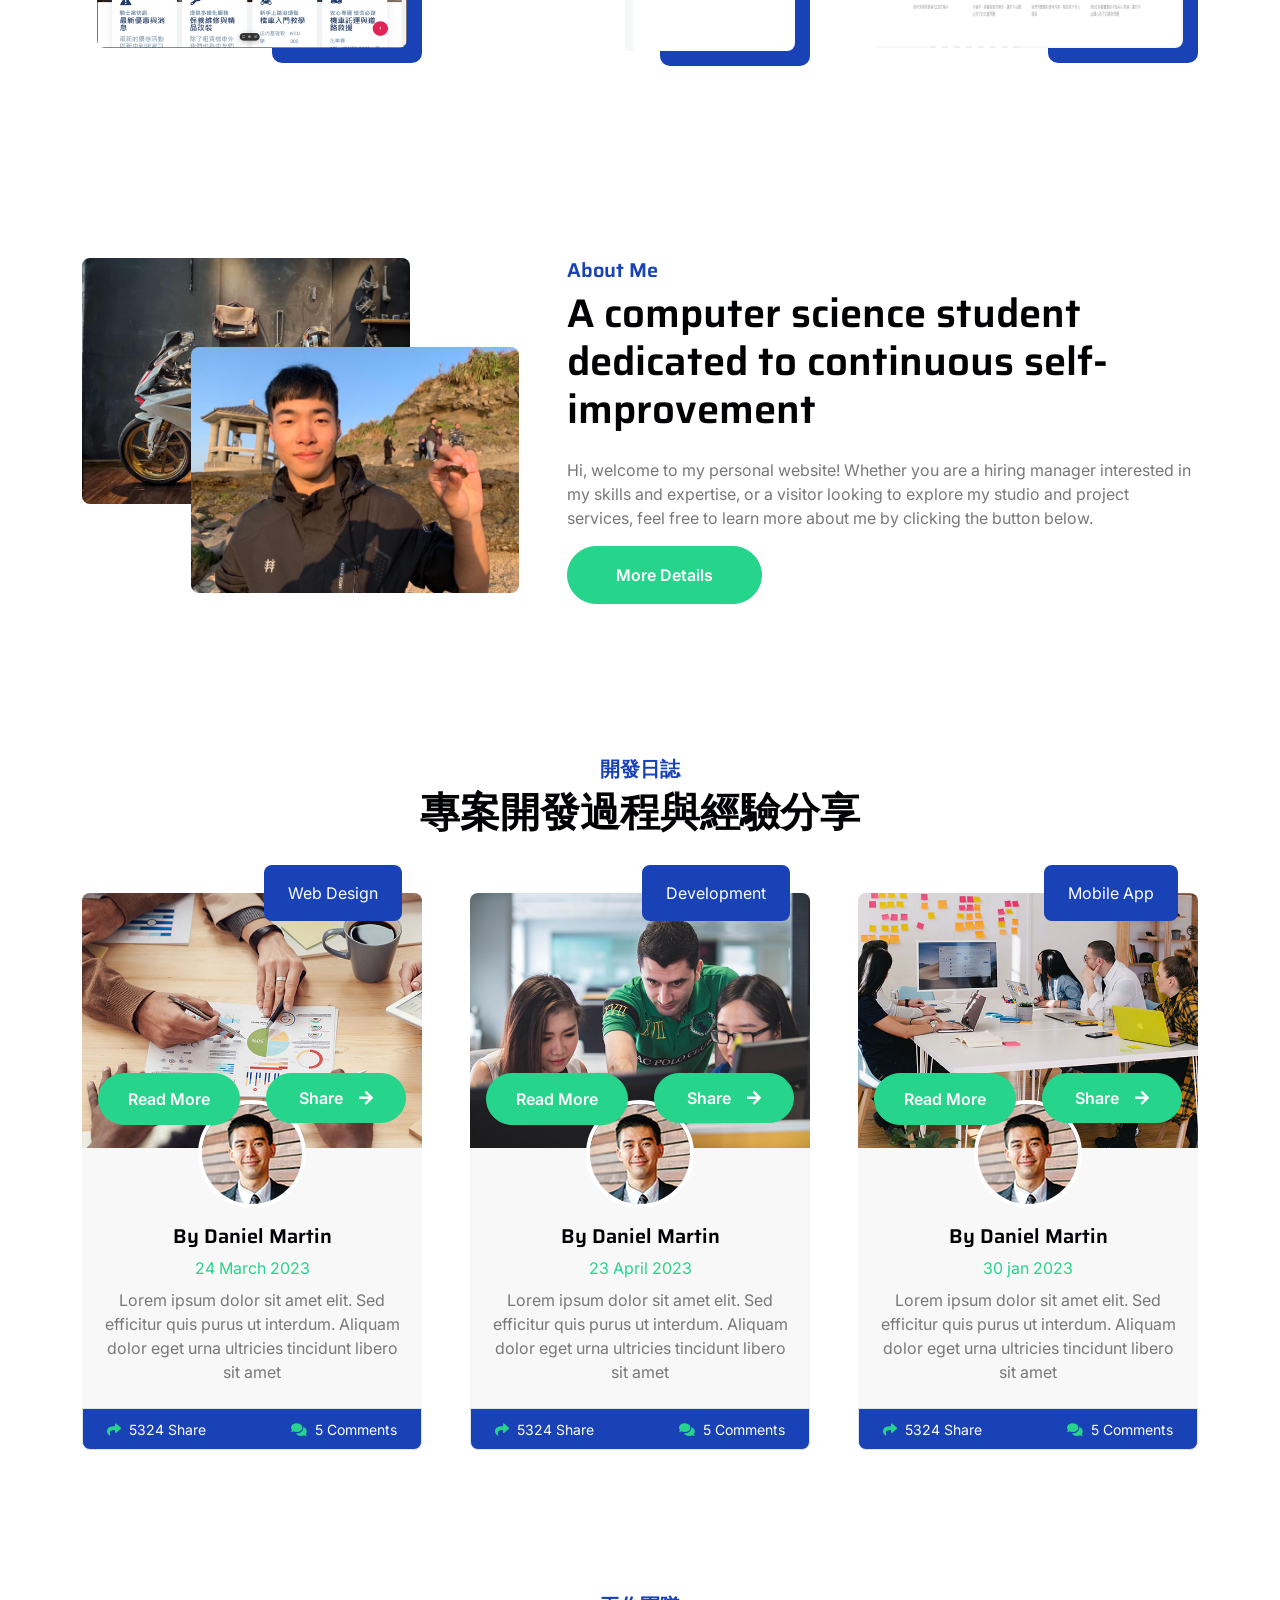
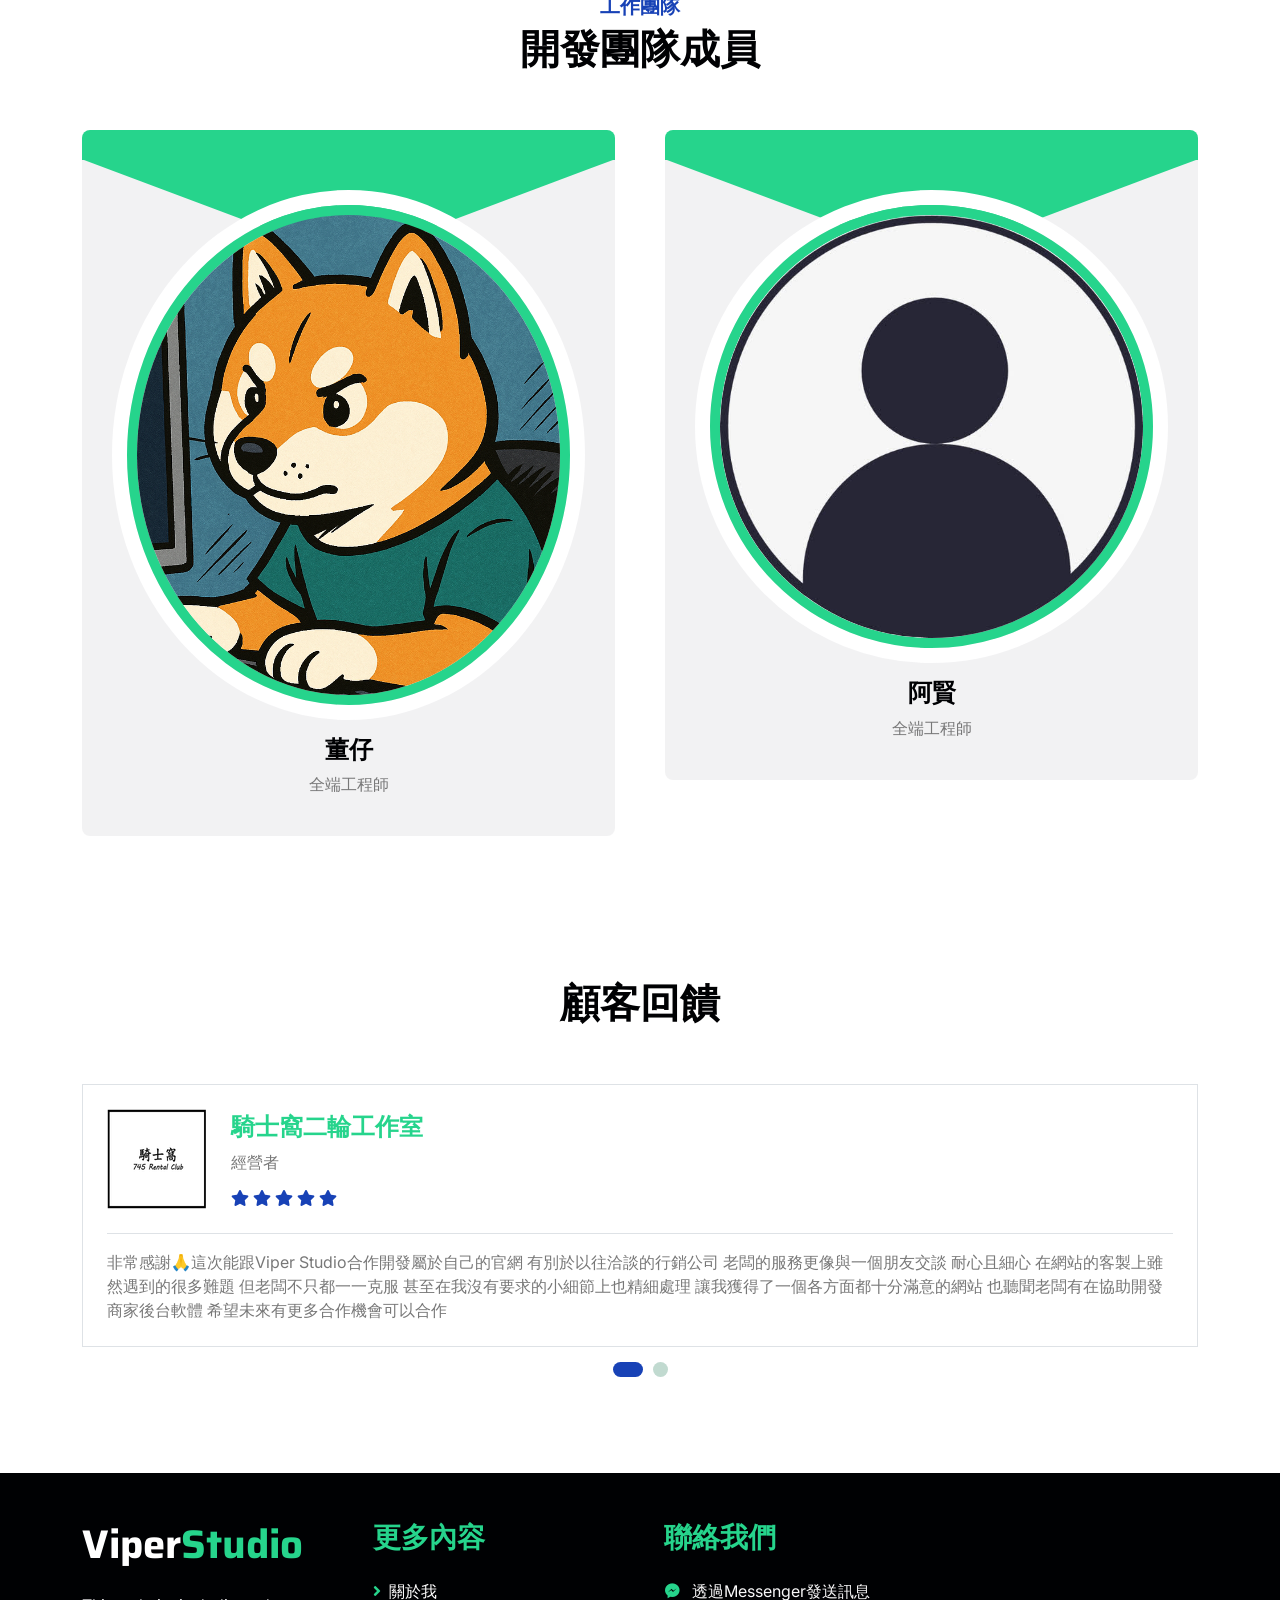
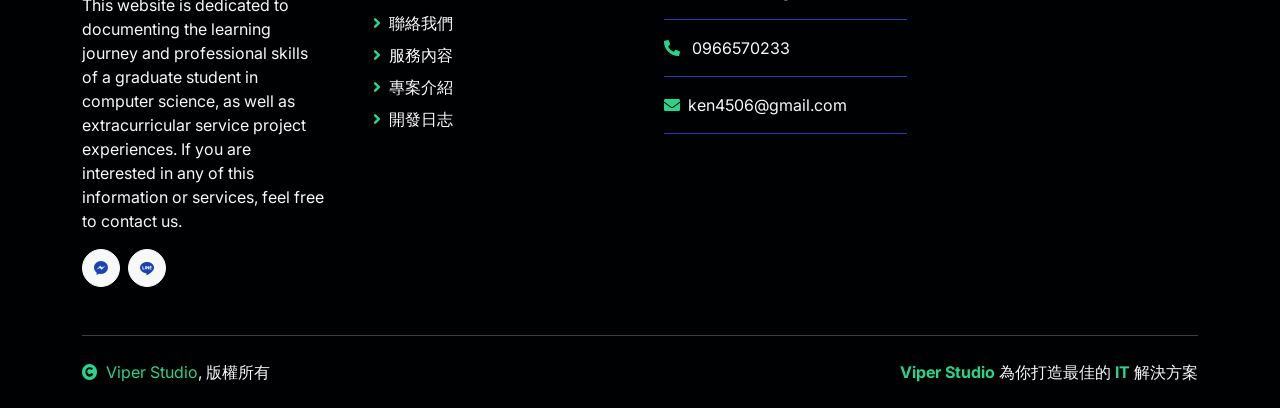
==== commit c57ecea5: "red car introduce" ====
--- a/index.html
+++ b/index.html
@@ -287,8 +287,8 @@
                             <div class="p-4 text-center services-content">
                                 <div class="services-content-icon">
                                     <i class="fas fa-laptop fa-7x mb-4 text-primary"></i>
-                                    <h4 class="mb-3">Programming</h4>
-                                    <p class="mb-4">Lorem ipsum dolor sit amet elit. Sed efficitur quis purus ut interdum. Aliquam dolor eget urna ultricies tincidunt.</p>
+                                    <h4 class="mb-3">更多專業的資訊服務</h4>
+                                    <p class="mb-4">我們的團隊正在開發更多專業的服務內容，如果您對專案的可行性有疑問或有任何想法都歡迎與我們討論，希望未來有機會為您服務!</p>
                                     <!-- <a href="" class="btn btn-secondary text-white px-5 py-3 rounded-pill">Read More</a> -->
                                 </div>
                             </div>
@@ -383,8 +383,8 @@
         <div class="container-fluid blog py-5 mb-5">
             <div class="container">
                 <div class="text-center mx-auto pb-5 wow fadeIn" data-wow-delay=".3s" style="max-width: 600px;">
-                    <h5 class="text-primary">Our Blog</h5>
-                    <h1>Latest Blog & News</h1>
+                    <h5 class="text-primary">開發日誌</h5>
+                    <h1>專案開發過程與經驗分享</h1>
                 </div>
                 <div class="row g-5 justify-content-center">
                     <div class="col-lg-6 col-xl-4 wow fadeIn" data-wow-delay=".3s">
@@ -672,7 +672,7 @@
 
 
         <!-- Footer Start -->
-         <div class="container-fluid footer bg-dark wow fadeIn" data-wow-delay=".3s">
+        <div class="container-fluid footer bg-dark wow fadeIn" data-wow-delay=".3s">
             <div class="container pt-5 pb-4">
                 <div class="row g-5">
                     <div class="col-lg-3 col-md-6">
@@ -690,11 +690,11 @@
                     <div class="col-lg-3 col-md-6">
                         <a href="#" class="h3 text-secondary">更多內容</a>
                         <div class="mt-4 d-flex flex-column short-link">
-                            <a href="./about.html" class="mb-2 text-white"><i class="fas fa-angle-right text-secondary me-2"></i>About me</a>
-                            <a href="./contact.html" class="mb-2 text-white"><i class="fas fa-angle-right text-secondary me-2"></i>Contact us</a>
-                            <a href="./service.html" class="mb-2 text-white"><i class="fas fa-angle-right text-secondary me-2"></i>Our Services</a>
-                            <a href="./project.html" class="mb-2 text-white"><i class="fas fa-angle-right text-secondary me-2"></i>Our Projects</a>
-                            <a href="" class="mb-2 text-white"><i class="fas fa-angle-right text-secondary me-2"></i>Latest Blog</a>
+                            <a href="./about.html" class="mb-2 text-white"><i class="fas fa-angle-right text-secondary me-2"></i>關於我</a>
+                            <a href="./contact.html" class="mb-2 text-white"><i class="fas fa-angle-right text-secondary me-2"></i>聯絡我們</a>
+                            <a href="./service.html" class="mb-2 text-white"><i class="fas fa-angle-right text-secondary me-2"></i>服務內容</a>
+                            <a href="./project.html" class="mb-2 text-white"><i class="fas fa-angle-right text-secondary me-2"></i>專案介紹</a>
+                            <a href="" class="mb-2 text-white"><i class="fas fa-angle-right text-secondary me-2"></i>開發日志</a>
                         </div>
                     </div>
                     <!-- <div class="col-lg-3 col-md-6">
@@ -722,7 +722,7 @@
                         <span class="text-light"><a href="./index.html" class="text-secondary"><i class="fas fa-copyright text-secondary me-2"></i>Viper Studio</a>, 版權所有</span>
                     </div>
                     <div class="col-md-6 text-center text-md-end">                        
-                        <span class="text-light"><a href="" class="text-secondary">Viper Studio</a> 為你打造最佳的 <a href="/" class="text-secondary">IT</a> 解決方案</span>
+                        <span class="text-light"><b class="text-secondary">Viper Studio</b> 為你打造最佳的 <b class="text-secondary">IT</b> 解決方案</span>
                     </div>
                 </div>
             </div>
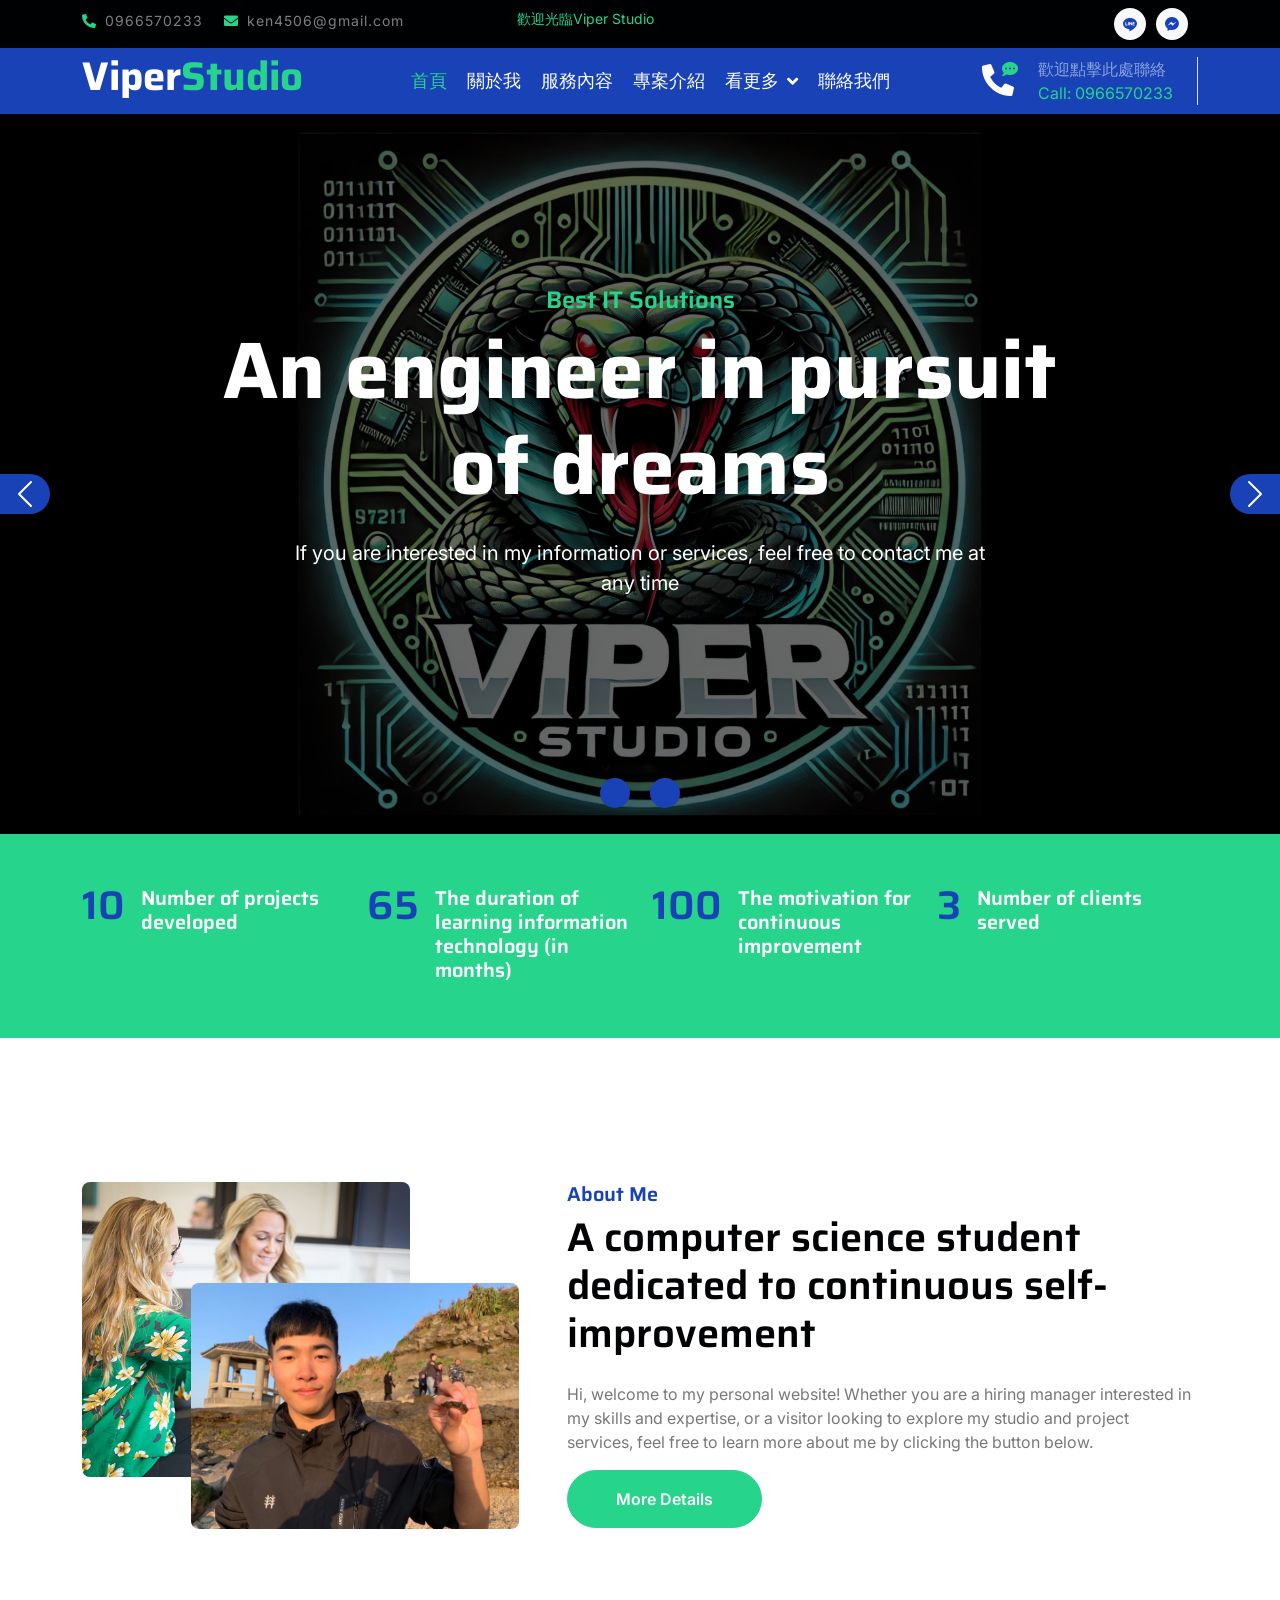
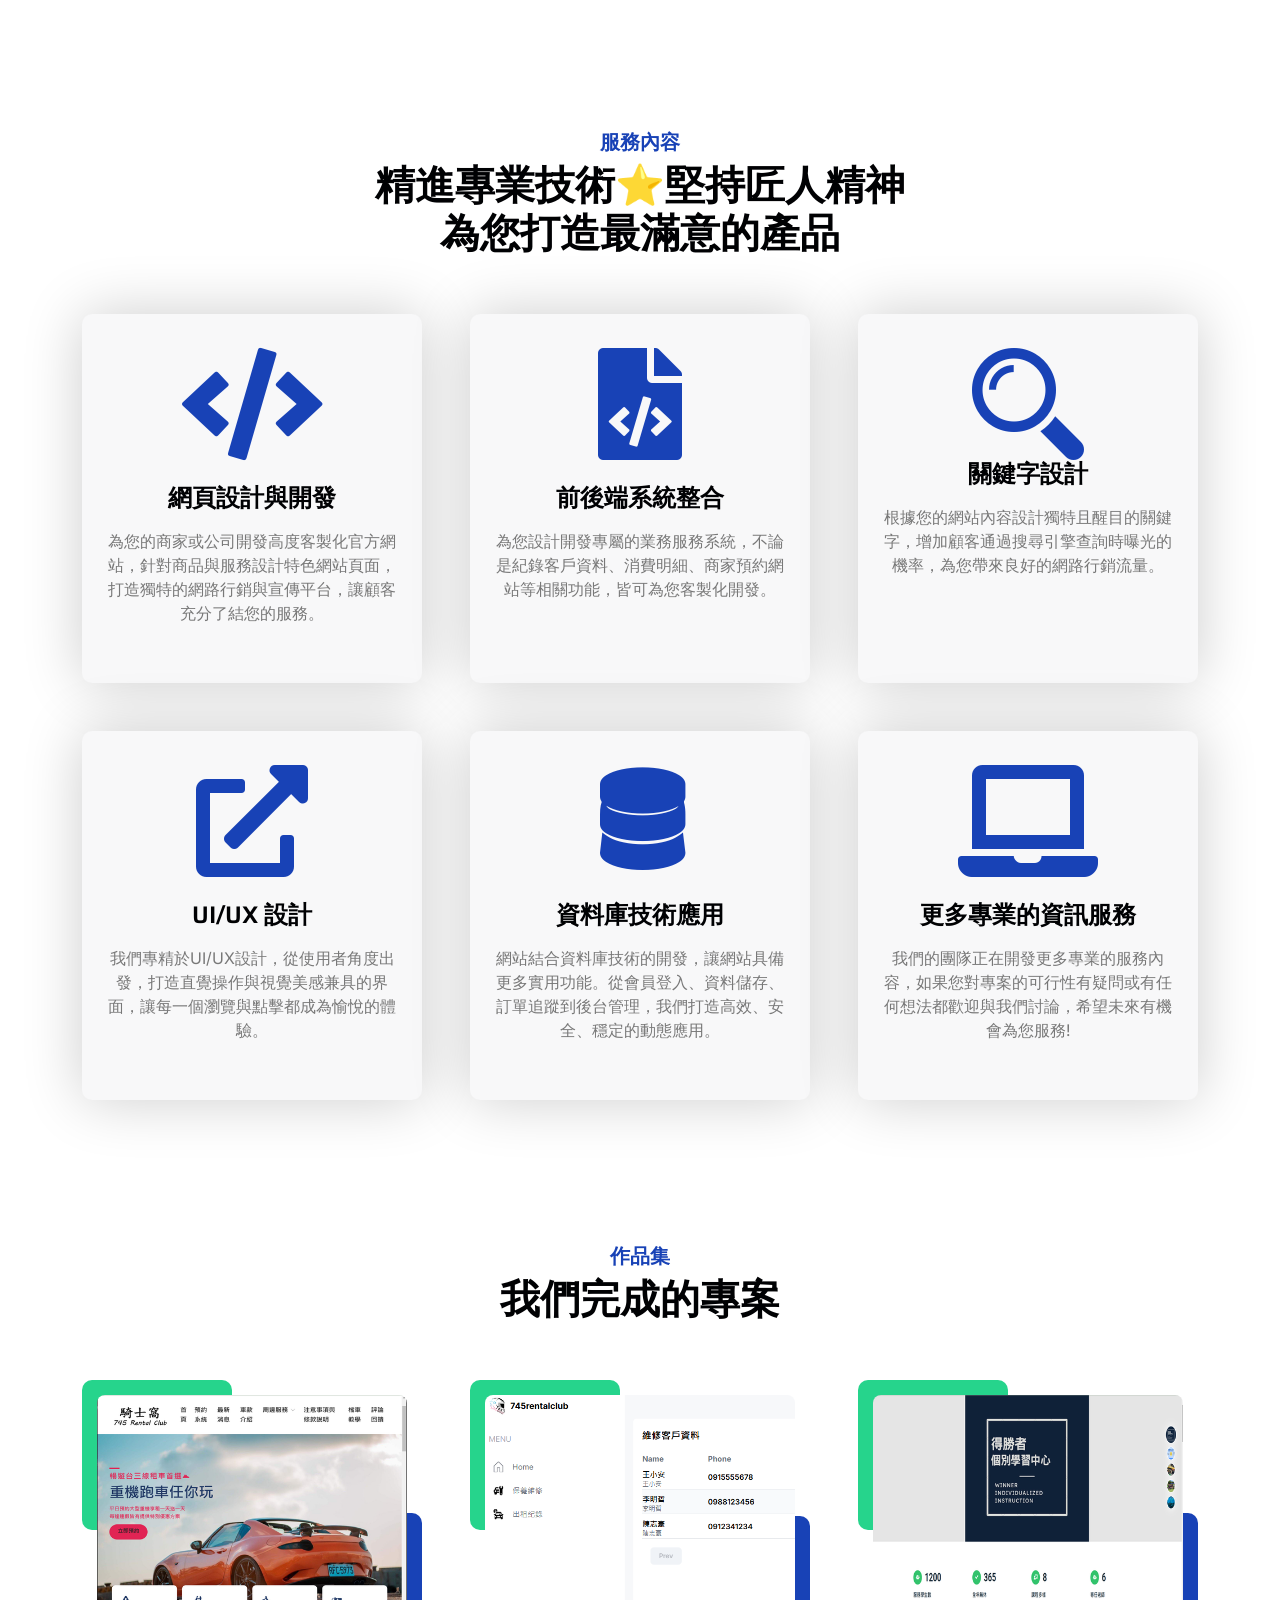
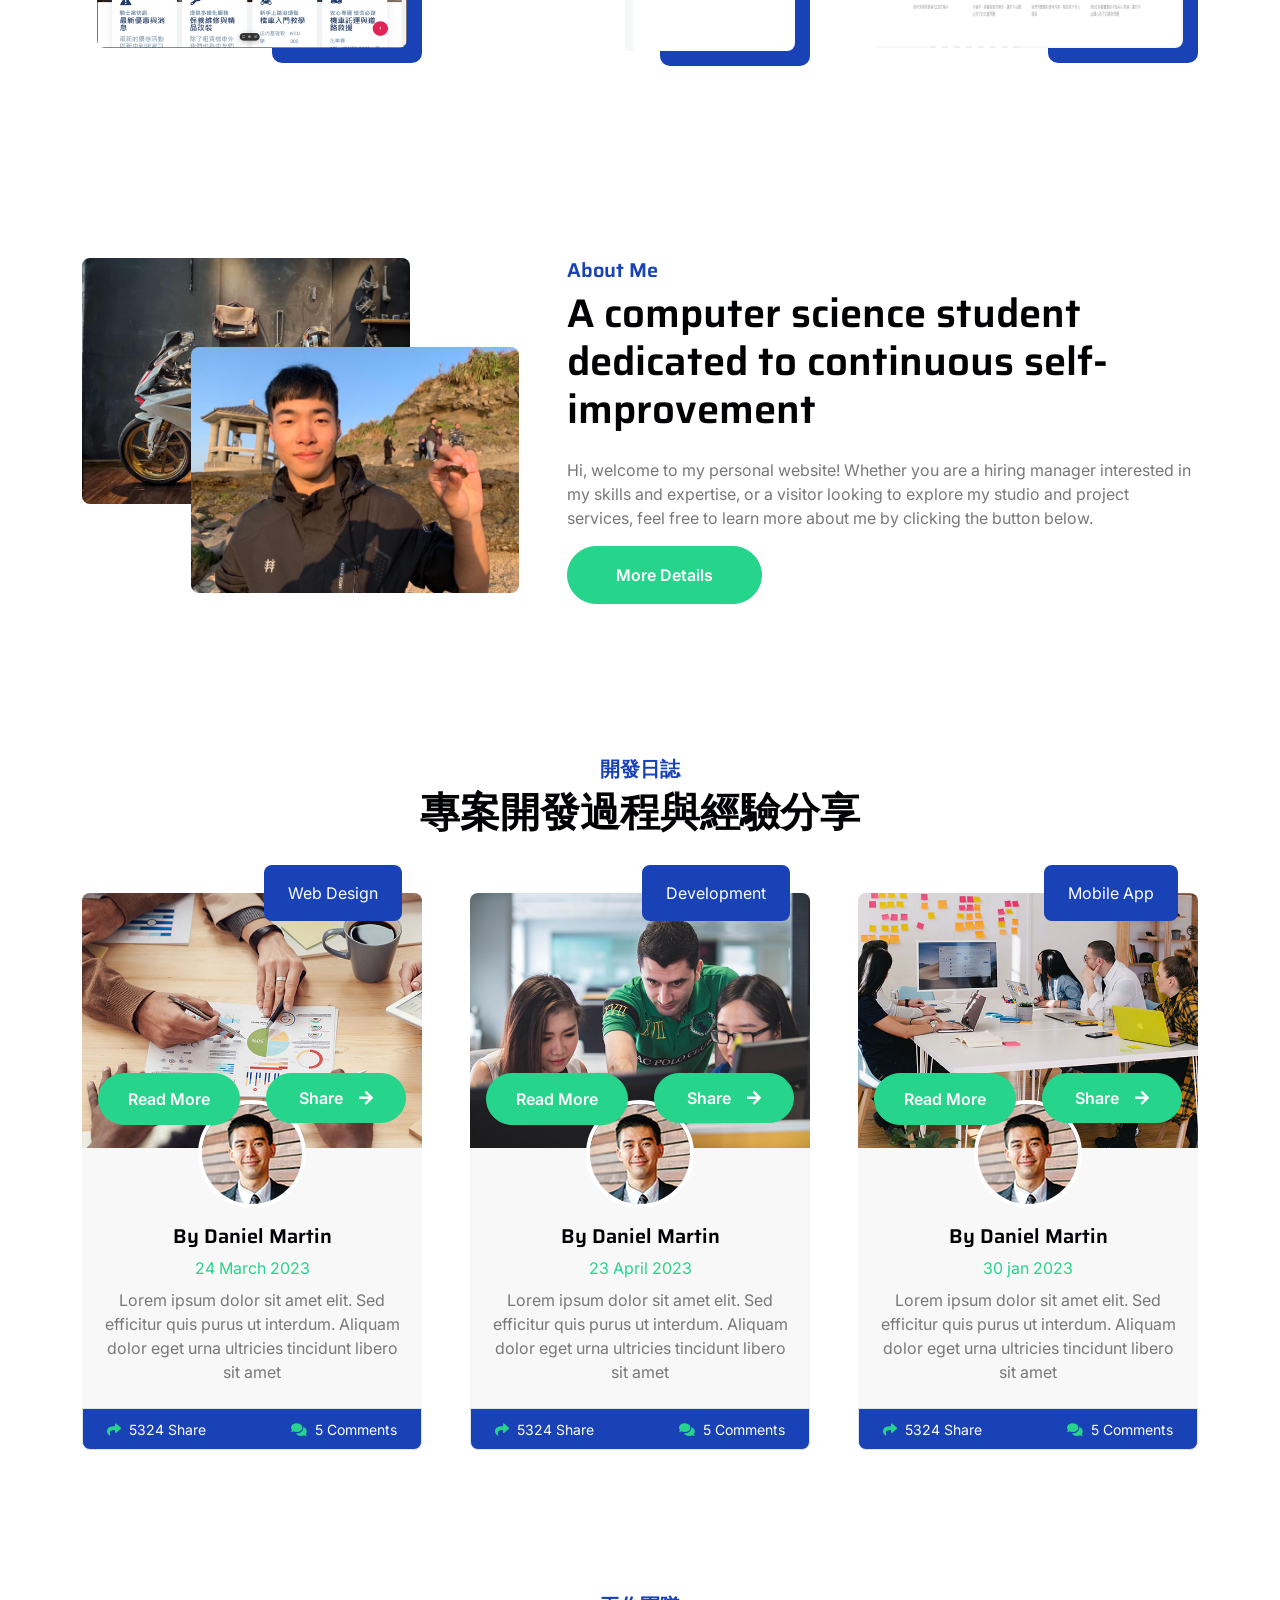
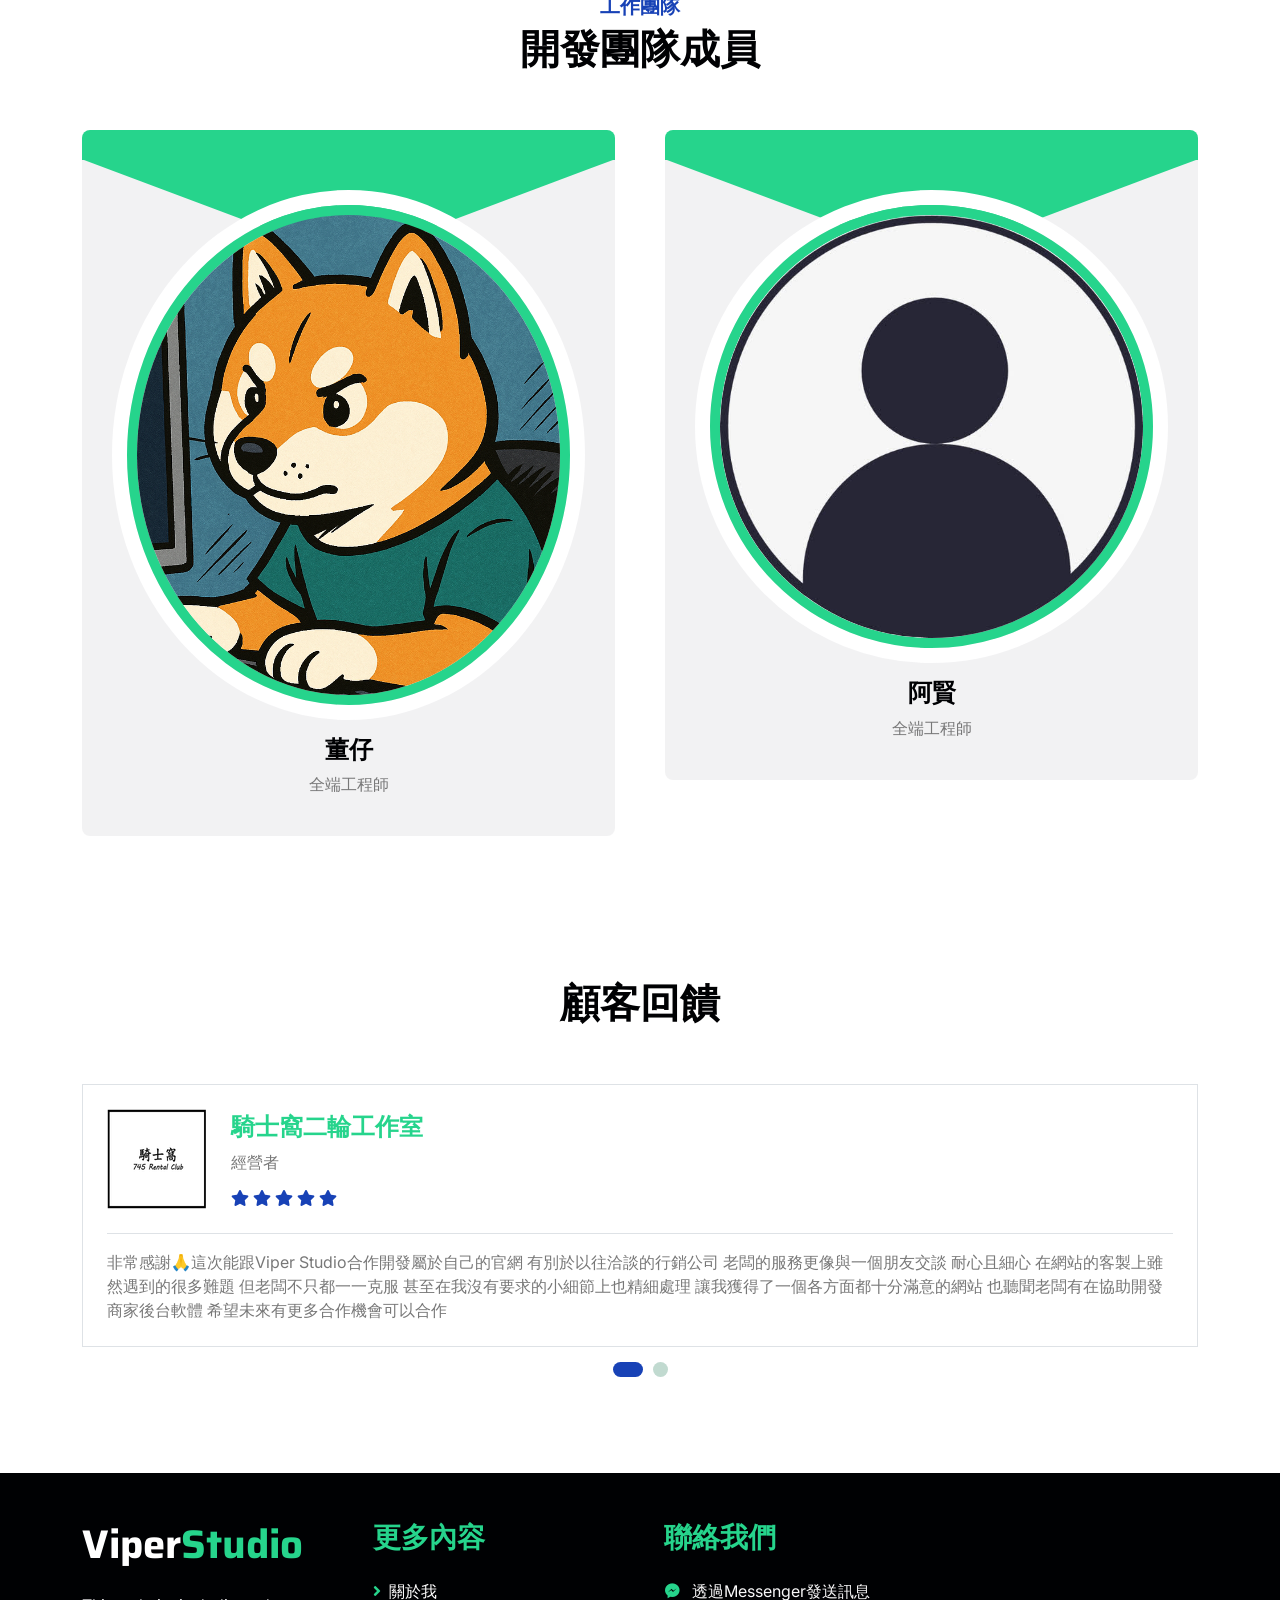
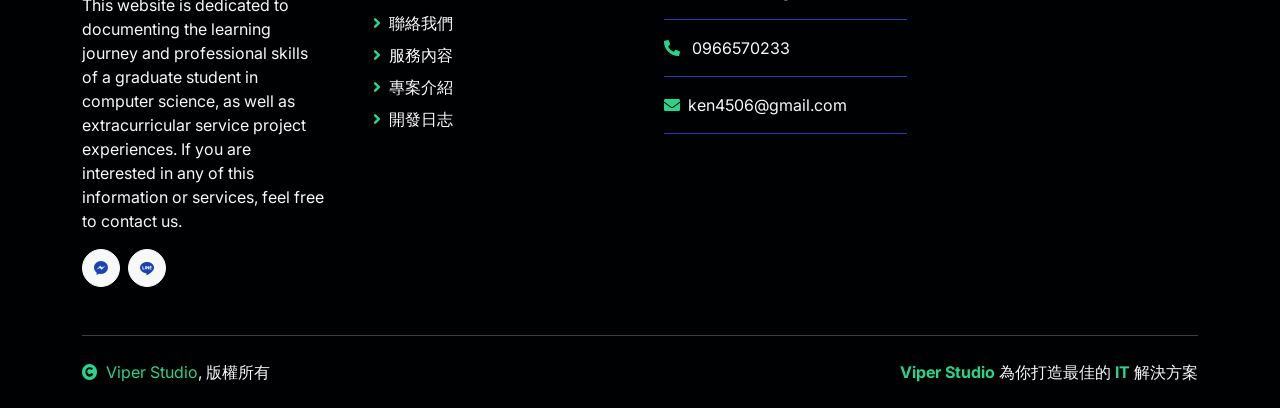
==== commit 5fa881fb: "service content" ====
--- a/index.html
+++ b/index.html
@@ -263,8 +263,8 @@
                             <div class="p-4 text-center services-content">
                                 <div class="services-content-icon">
                                     <i class="fa fa-external-link-alt fa-7x mb-4 text-primary"></i>
-                                    <h4 class="mb-3">UI/UX Design</h4>
-                                    <p class="mb-4">Lorem ipsum dolor sit amet elit. Sed efficitur quis purus ut interdum. Aliquam dolor eget urna ultricies tincidunt.</p>
+                                    <h4 class="mb-3">UI/UX 設計</h4>
+                                    <p class="mb-4">我們專精於UI/UX設計，從使用者角度出發，打造直覺操作與視覺美感兼具的界面，讓每一個瀏覽與點擊都成為愉悅的體驗。</p>
                                     <!-- <a href="" class="btn btn-secondary text-white px-5 py-3 rounded-pill">Read More</a> -->
                                 </div>
                             </div>
@@ -274,9 +274,9 @@
                         <div class="services-item bg-light">
                             <div class="p-4 text-center services-content">
                                 <div class="services-content-icon">
-                                    <i class="fa fa-envelope-open fa-7x mb-4 text-primary"></i>
-                                    <h4 class="mb-3">數位行銷</h4>
-                                    <p class="mb-4">Lorem ipsum dolor sit amet elit. Sed efficitur quis purus ut interdum. Aliquam dolor eget urna ultricies tincidunt.</p>
+                                    <i class="fa icofont-database fa-7x mb-4 text-primary"></i>
+                                    <h4 class="mb-3">資料庫技術應用</h4>
+                                    <p class="mb-4">網站結合資料庫技術的開發，讓網站具備更多實用功能。從會員登入、資料儲存、訂單追蹤到後台管理，我們打造高效、安全、穩定的動態應用。</p>
                                     <!-- <a href="" class="btn btn-secondary text-white px-5 py-3 rounded-pill">Read More</a> -->
                                 </div>
                             </div>
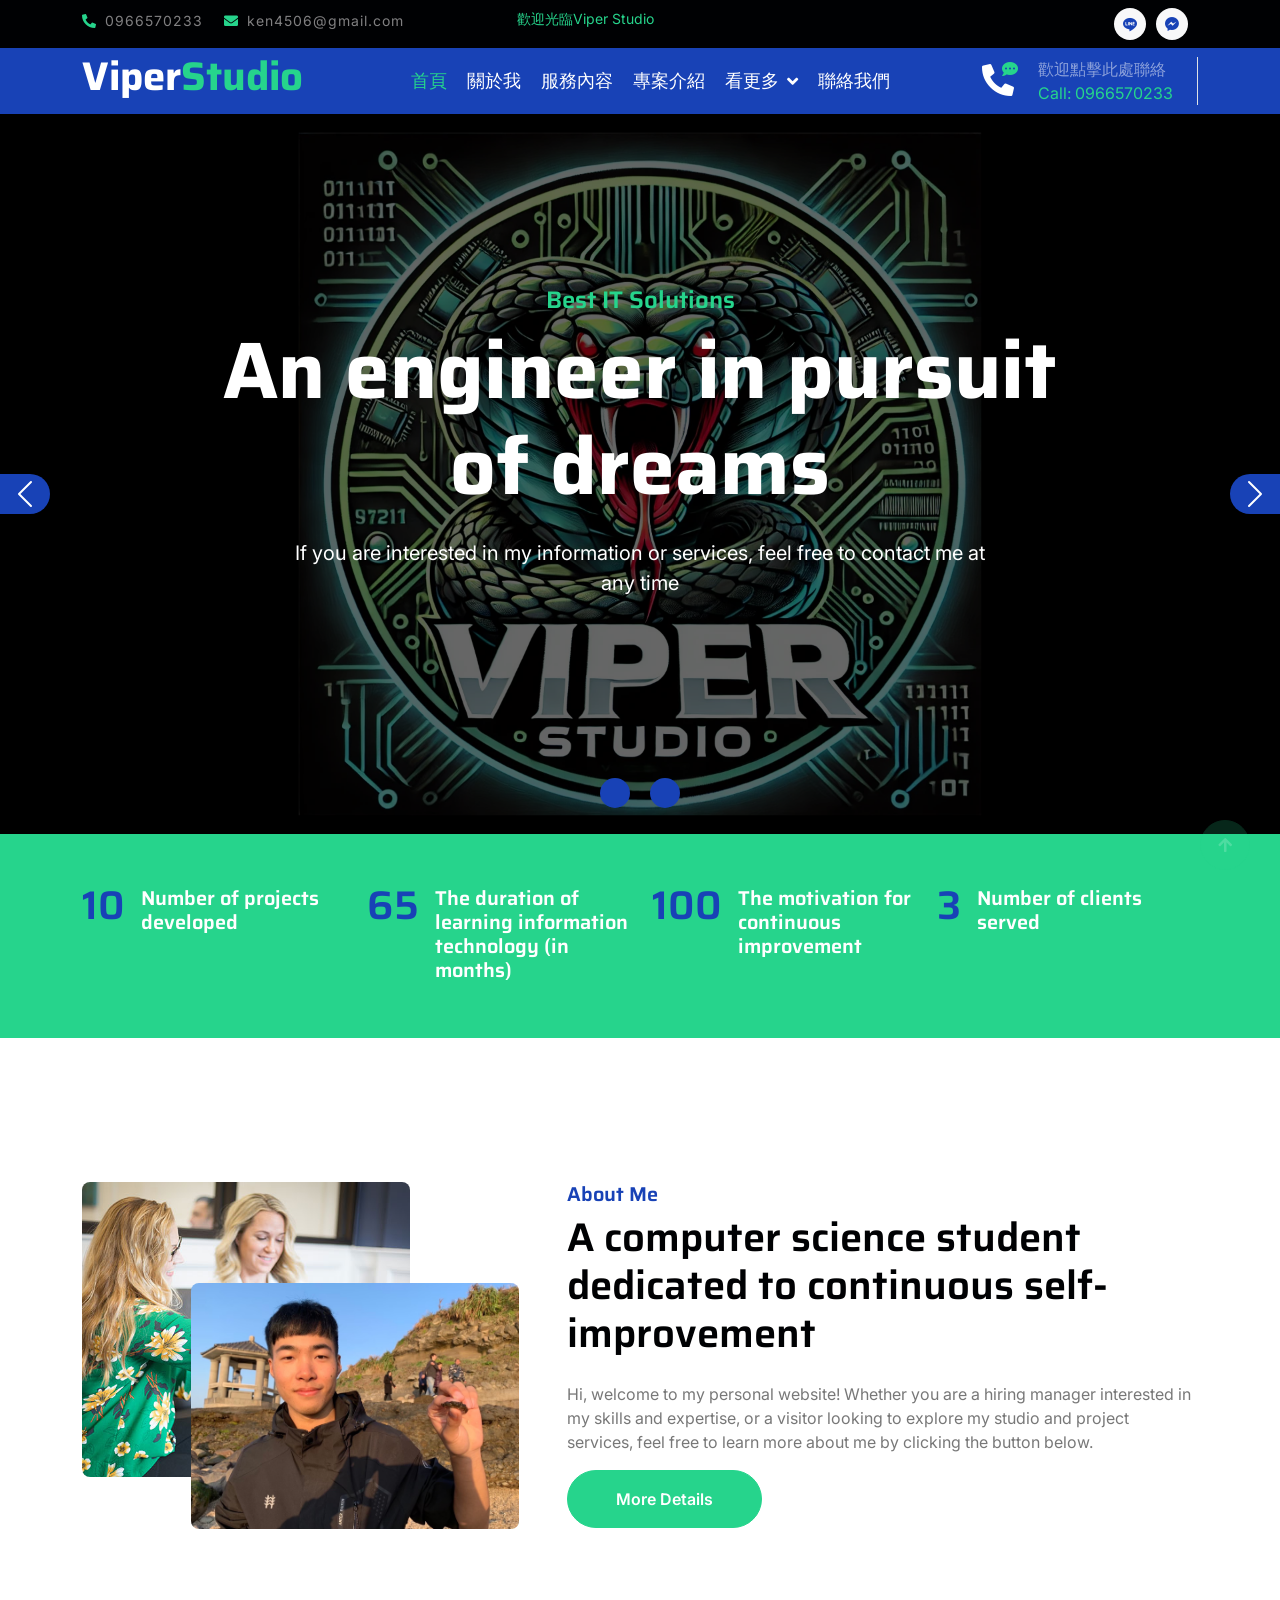
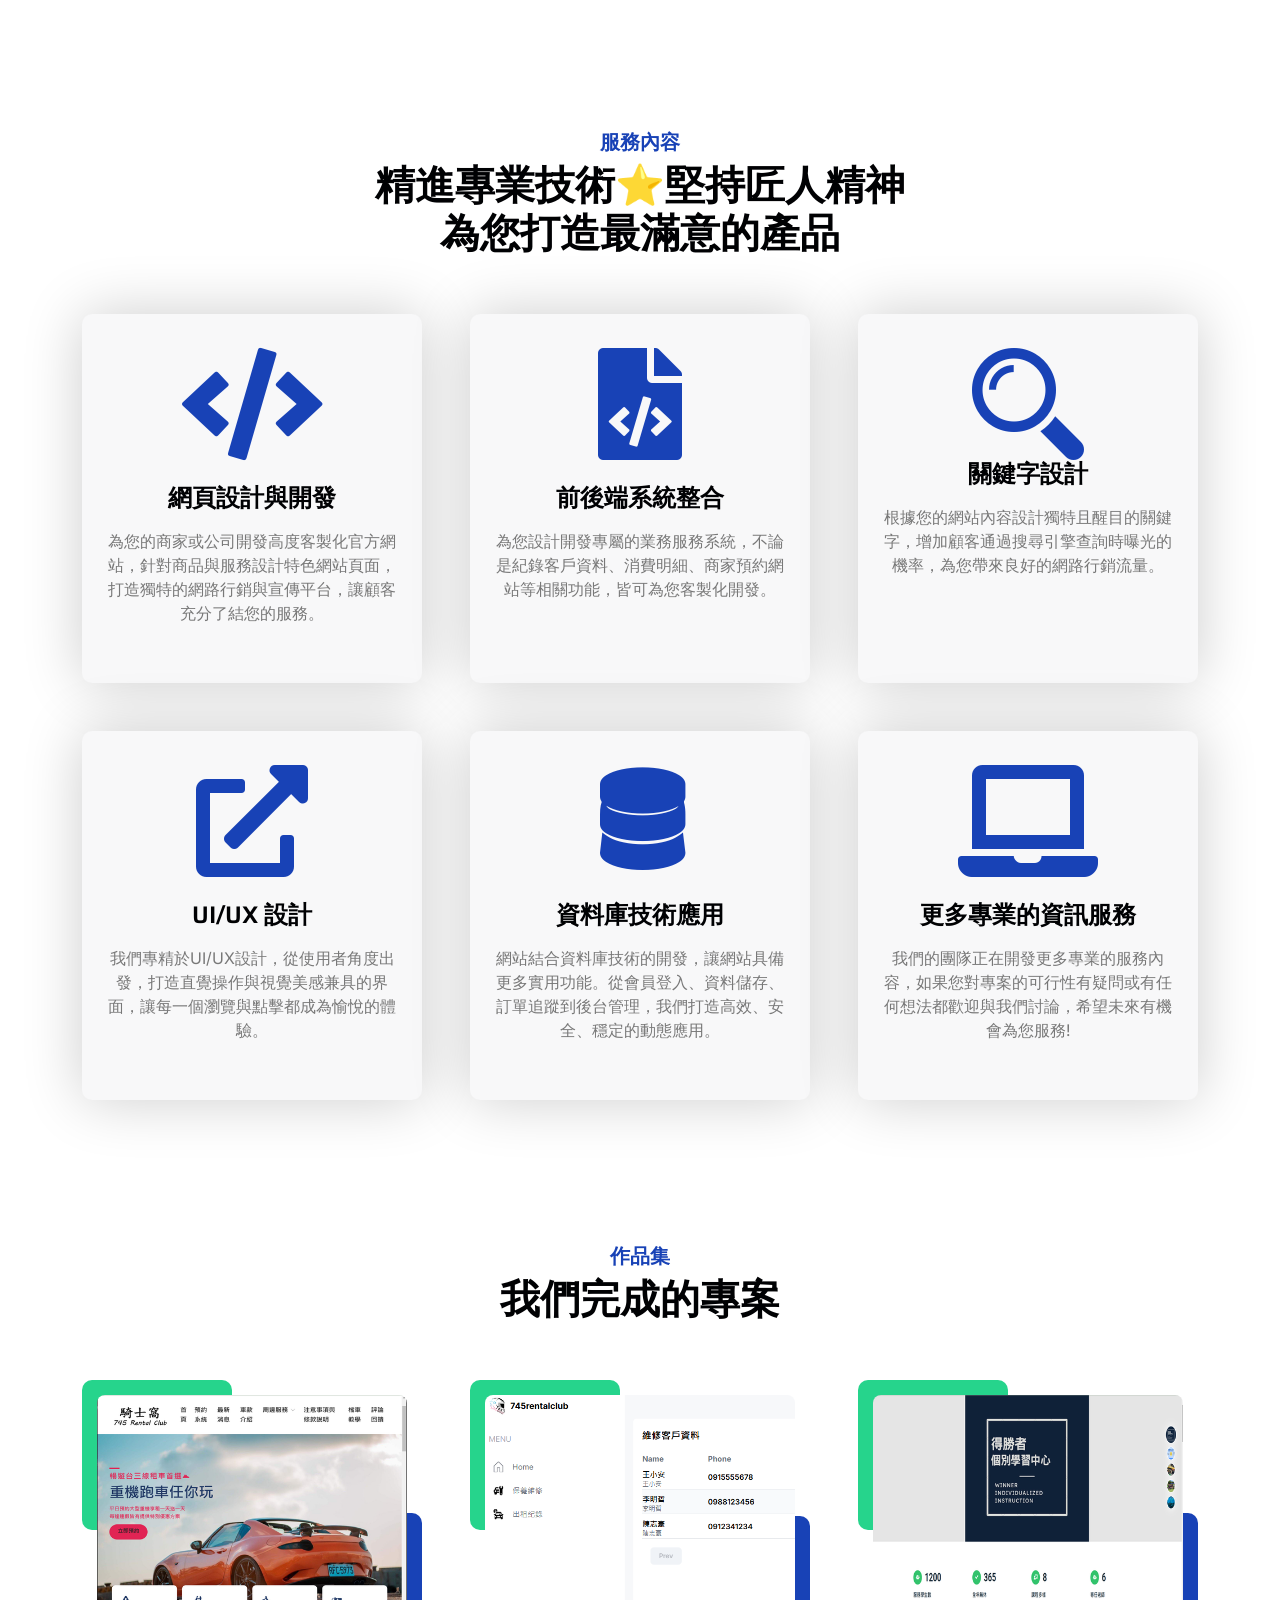
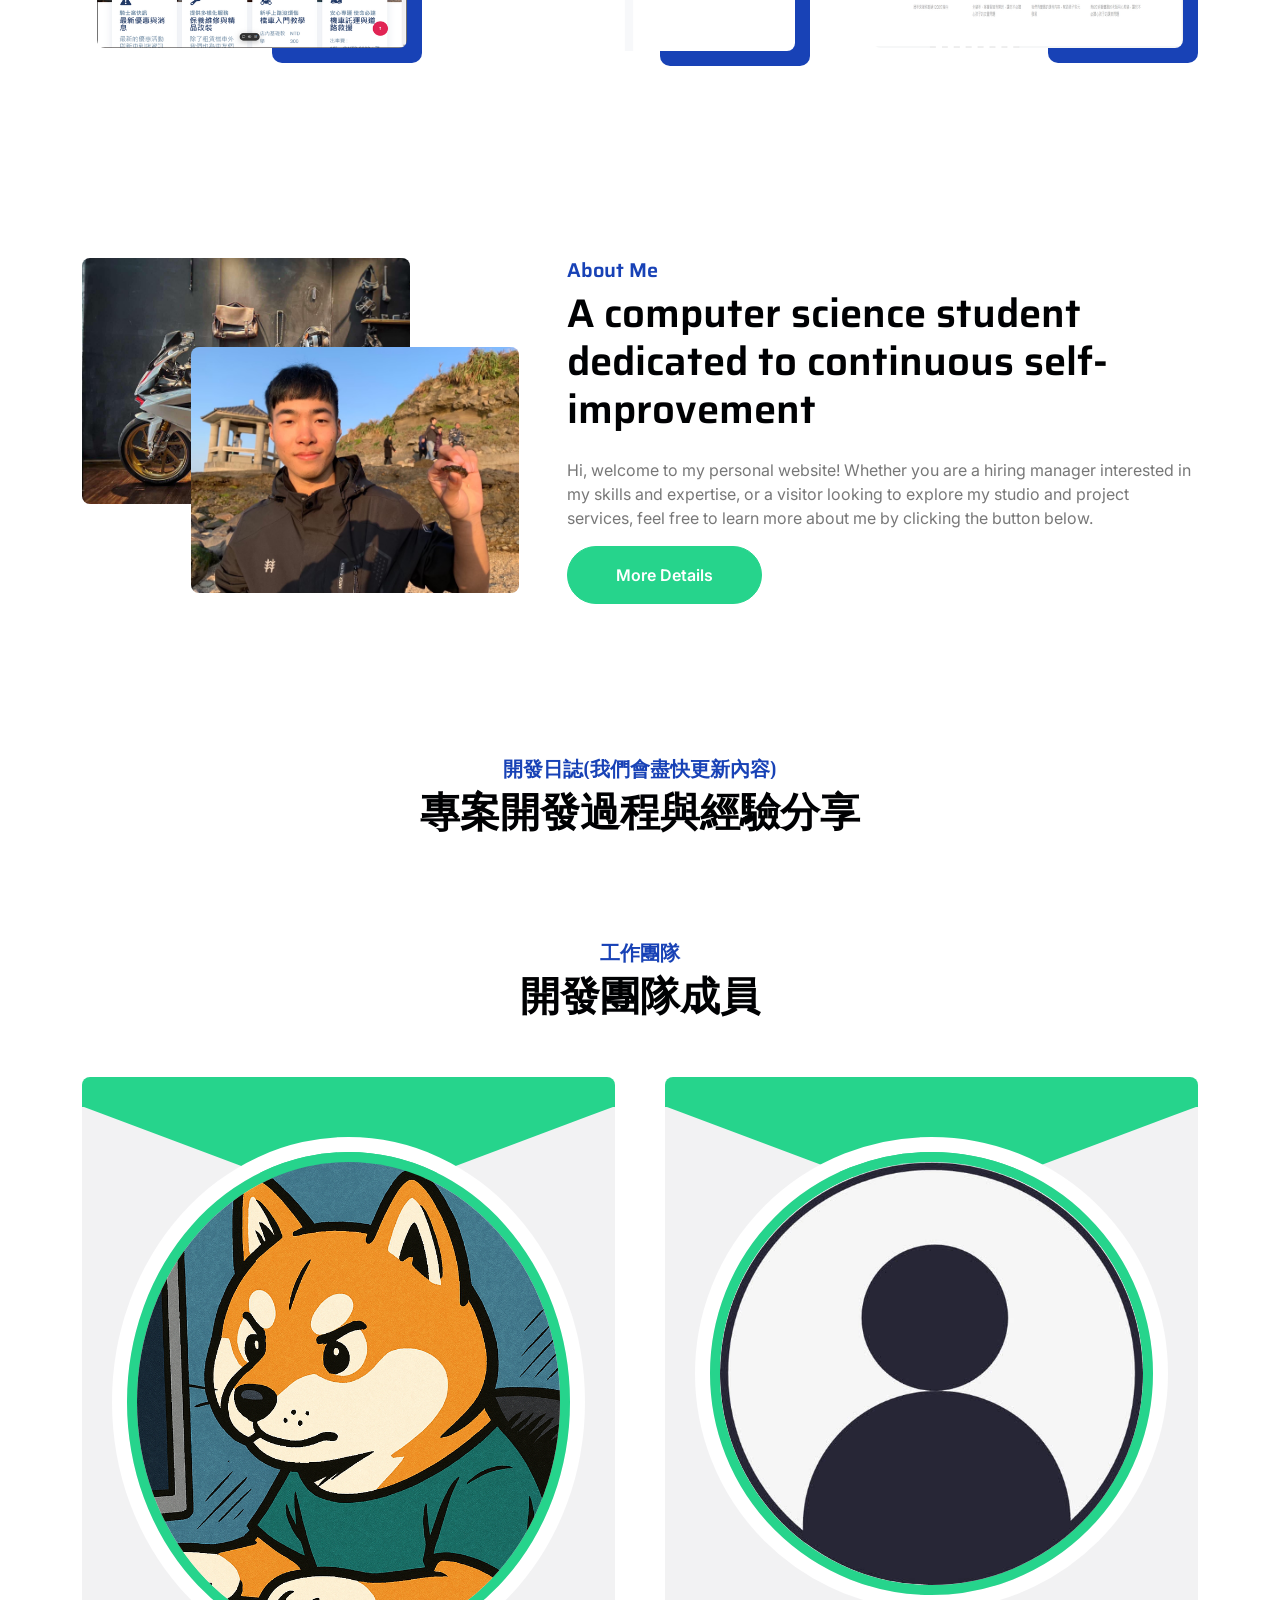
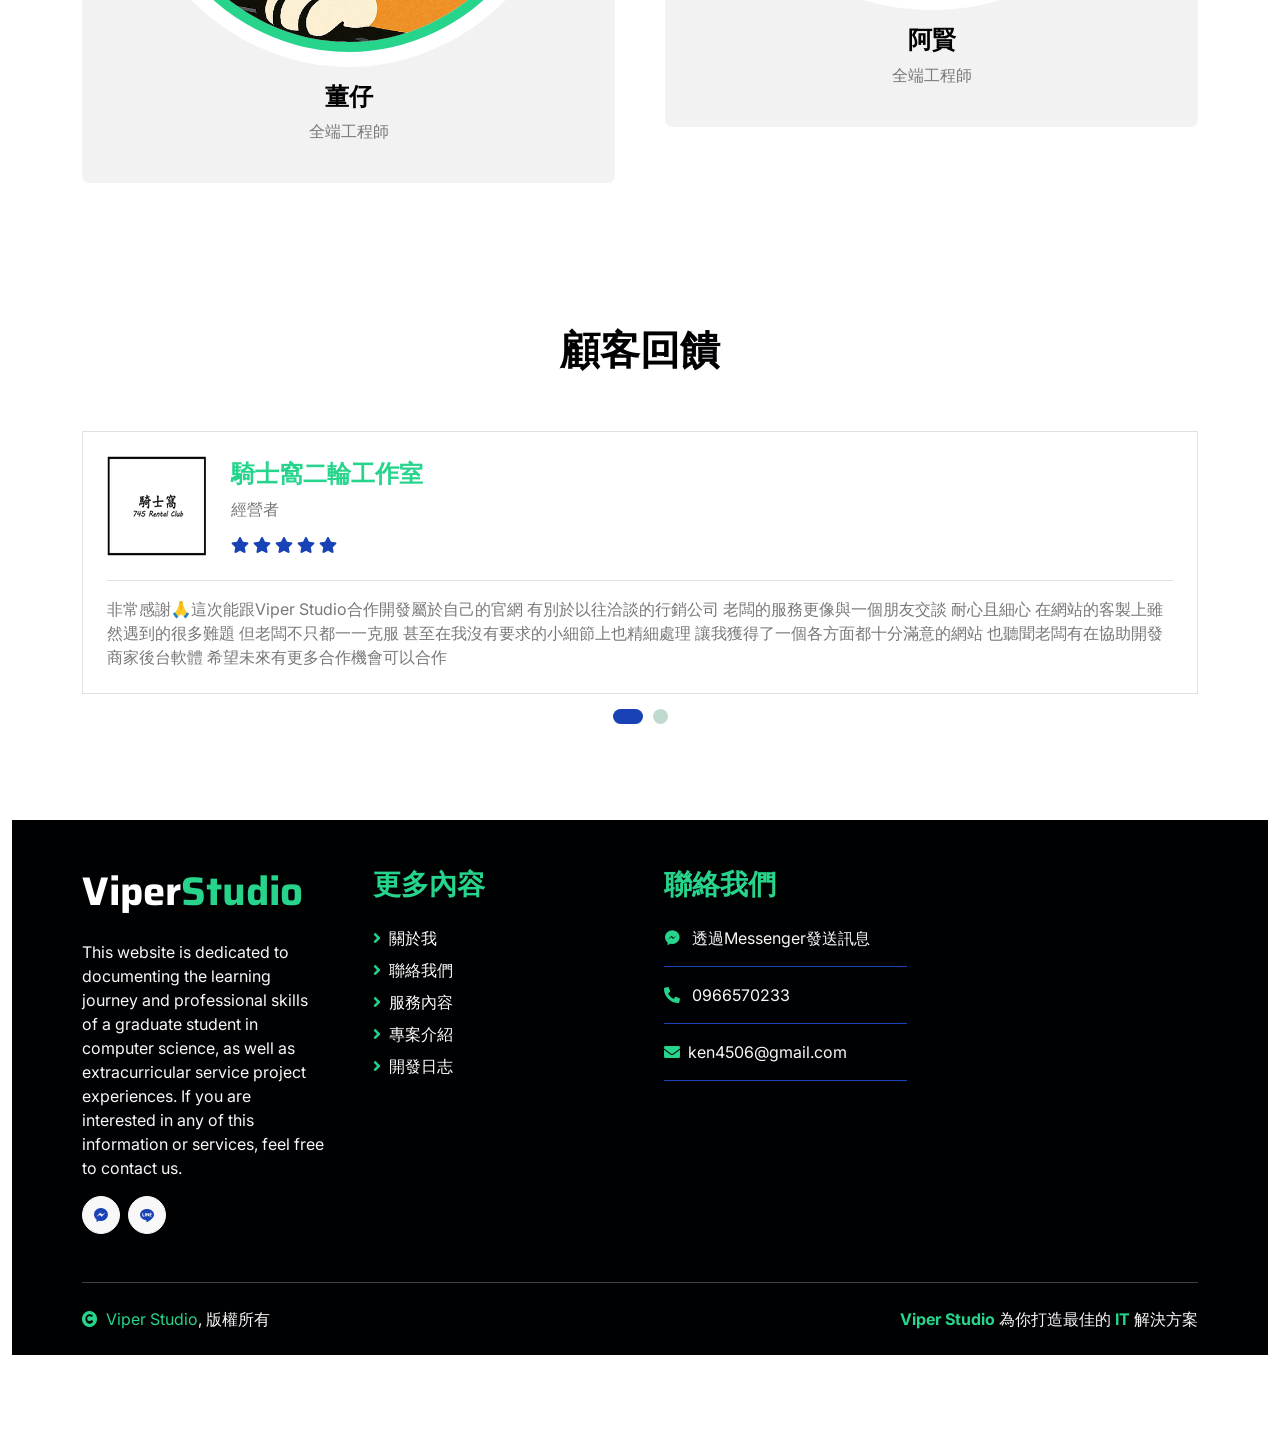
==== commit cc585b1f: "cbr205rr page text" ====
--- a/index.html
+++ b/index.html
@@ -118,7 +118,7 @@
                 </ol>
                 <div class="carousel-inner" role="listbox">
                     <div class="carousel-item active">
-                        <img src="img/logo.png" class="img-fluid" alt="First slide">
+                        <img src="img/logo.png" class="img-fluid cover-photo" alt="First slide" >
                         <div class="carousel-caption">
                             <div class="container carousel-content">
                                 <h6 class="text-secondary h4 animated fadeInUp">Best IT Solutions</h6>
@@ -130,7 +130,7 @@
                         </div>
                     </div>
                     <div class="carousel-item">
-                        <img src="img/about/dog-engineer.png" class="img-fluid" alt="Second slide" style="width: 100%; height: auto; display: block; object-fit: cover;">
+                        <img src="img/about/dog-engineer.png" class="img-fluid cover-photo" alt="Second slide" >
                         <div class="carousel-caption">
                             <div class="container carousel-content">
                                 <h6 class="text-secondary h4 animated fadeInUp">Best IT Solutions</h6>
@@ -383,10 +383,10 @@
         <div class="container-fluid blog py-5 mb-5">
             <div class="container">
                 <div class="text-center mx-auto pb-5 wow fadeIn" data-wow-delay=".3s" style="max-width: 600px;">
-                    <h5 class="text-primary">開發日誌</h5>
+                    <h5 class="text-primary">開發日誌(我們會盡快更新內容)</h5>
                     <h1>專案開發過程與經驗分享</h1>
                 </div>
-                <div class="row g-5 justify-content-center">
+                <!-- <div class="row g-5 justify-content-center">
                     <div class="col-lg-6 col-xl-4 wow fadeIn" data-wow-delay=".3s">
                         <div class="blog-item position-relative bg-light rounded">
                             <img src="img/blog-1.jpg" class="img-fluid w-100 rounded-top" alt="">
@@ -481,7 +481,7 @@
                         </div>
                     </div>
                 </div>
-            </div>
+            </div> -->
         </div>
         <!-- Blog End -->
 
--- a/css/style.css
+++ b/css/style.css
@@ -666,4 +666,12 @@
     border: 0;
 }
 
-/*** Footer End ***/+/*** Footer End ***/
+
+/* Customize */
+.cover-photo {
+    width: 100%; 
+    height: auto; 
+    display: block; 
+    object-fit: cover;
+}
